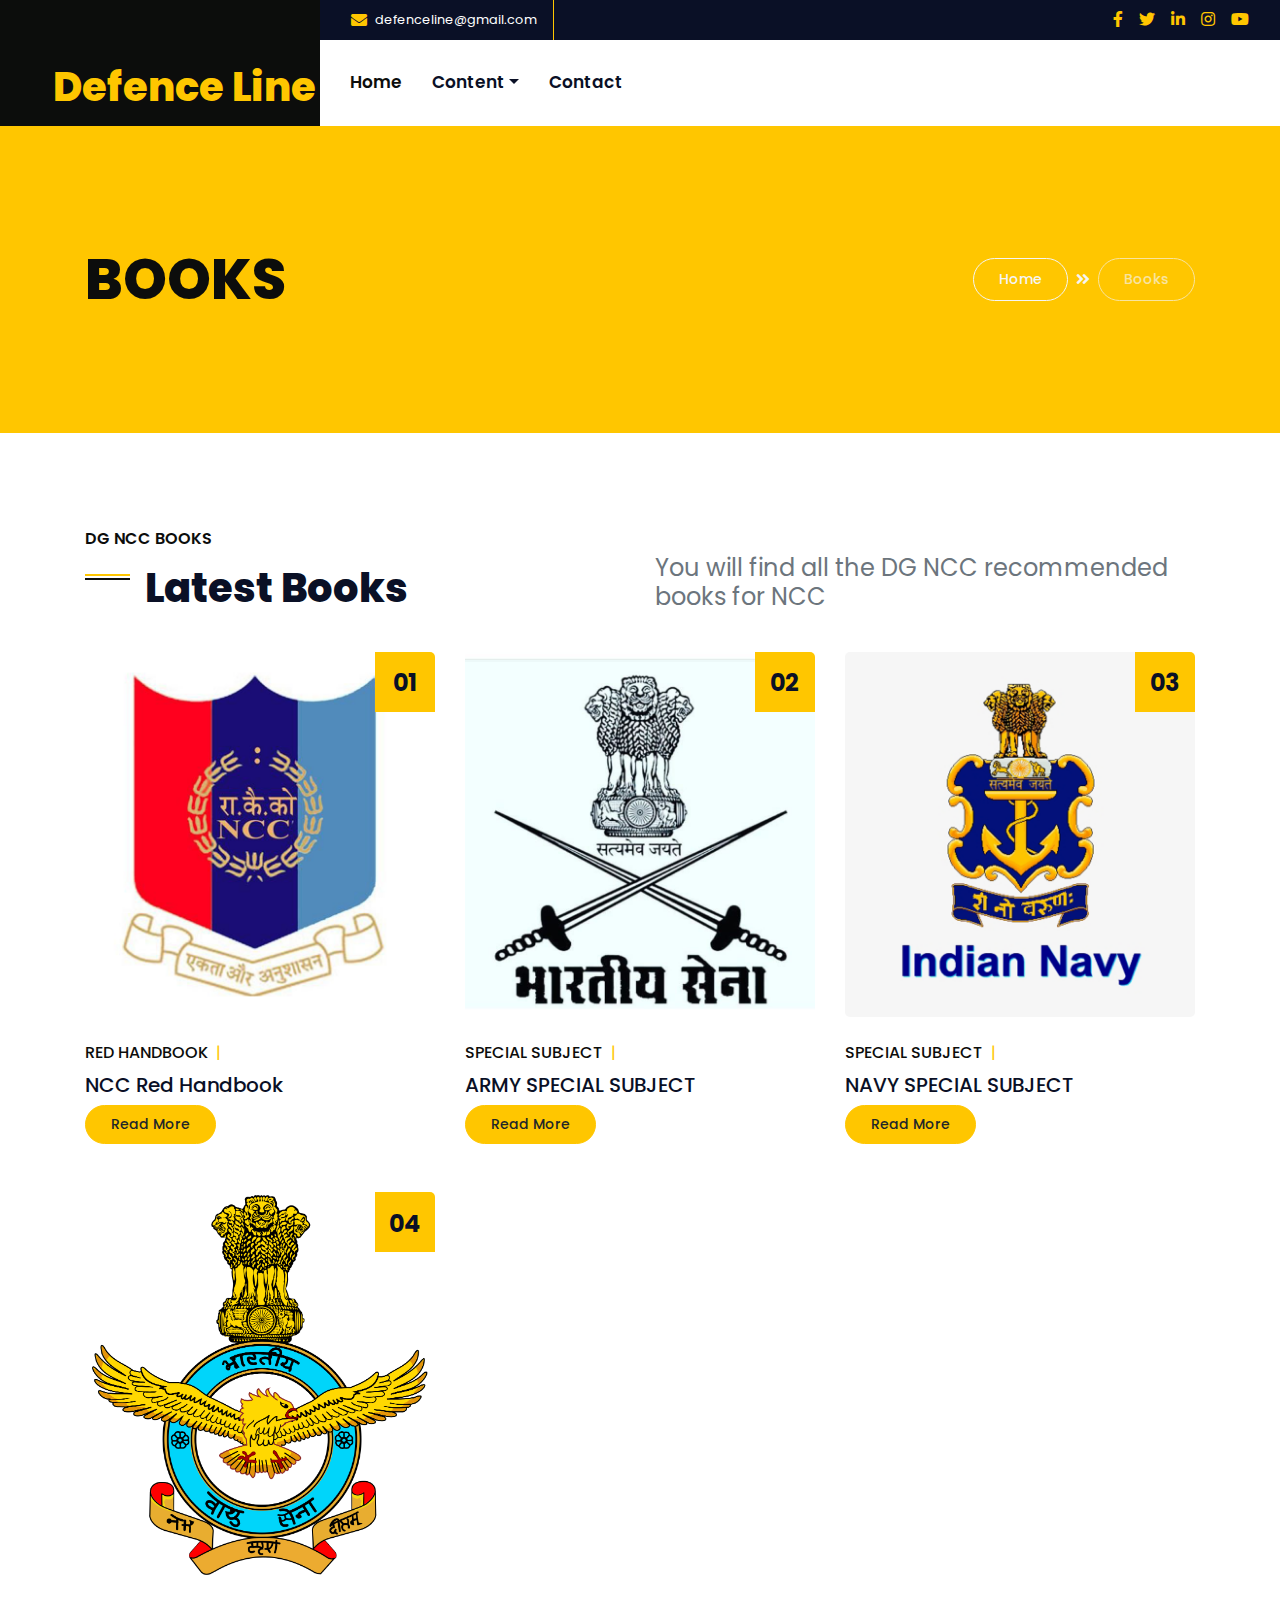
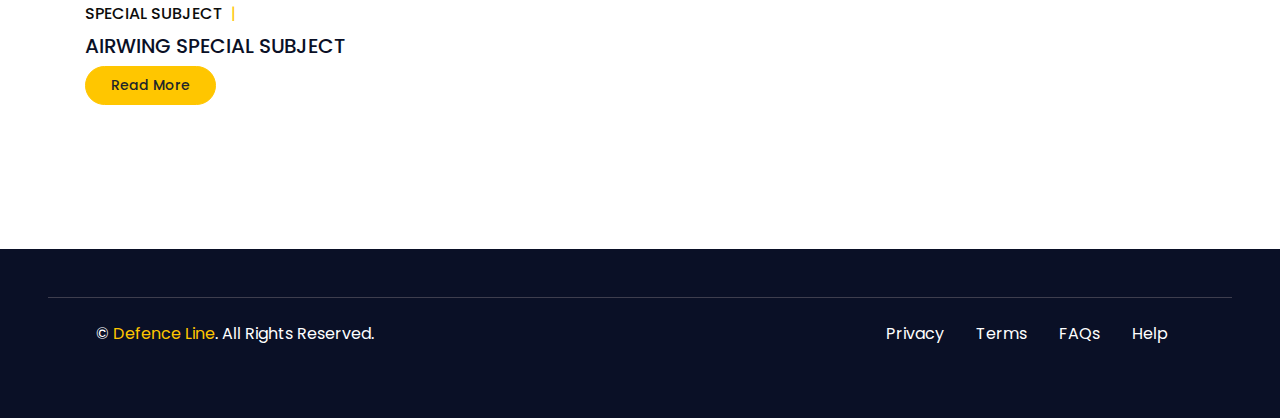
==== blog.html @ 973ace9d "images changed" ====
<!DOCTYPE html>
<html lang="en">

<head>
    <meta charset="utf-8">
    <title>Defence Line</title>
    <meta content="width=device-width, initial-scale=1.0" name="viewport">
    <meta content="Free HTML Templates" name="keywords">
    <meta content="Free HTML Templates" name="description">

    <!-- Favicon -->
    <link href="img/favicon.ico" rel="icon">

    <!-- Google Web Fonts -->
    <link rel="preconnect" href="https://fonts.gstatic.com">
    <link href="https://fonts.googleapis.com/css2?family=Poppins:wght@400;500;600;700;800&display=swap" rel="stylesheet">

    <!-- Font Awesome -->
    <link href="https://cdnjs.cloudflare.com/ajax/libs/font-awesome/5.10.0/css/all.min.css" rel="stylesheet">

    <!-- Libraries Stylesheet -->
    <link href="lib/owlcarousel/assets/owl.carousel.min.css" rel="stylesheet">
    <link href="lib/lightbox/css/lightbox.min.css" rel="stylesheet">

    <!-- Customized Bootstrap Stylesheet -->
    <link href="css/style.css" rel="stylesheet">
</head>

<body>
    <!-- Header Start -->
    <div class="container-fluid">
        <div class="row">
            <div class="col-lg-3 bg-secondary d-none d-lg-block">
                <a href="" class="navbar-brand w-100 h-100 m-4 p-0 d-flex align-items-center justify-content-center">
                    <h1 class="m-0 display-3.5 text-primary">Defence Line</h1>
                </a>
            </div>
            <div class="col-lg-9">
                <div class="row bg-dark d-none d-lg-flex">
                    <div class="col-lg-7 text-left text-white">
                        <div class="h-100 d-inline-flex align-items-center border-right border-primary py-2 px-3">
                            <i class="fa fa-envelope text-primary mr-2"></i>
                            <small>defenceline@gmail.com</small>
                        </div>
                        <!-- <div class="h-100 d-inline-flex align-items-center py-2 px-2">
                            <i class="fa fa-phone-alt text-primary mr-2"></i>
                            <small>+012 345 6789</small>
                        </div> -->
                    </div>
                    <div class="col-lg-5 text-right">
                        <div class="d-inline-flex align-items-center pr-2">
                            <a class="text-primary p-2" href="">
                                <i class="fab fa-facebook-f"></i>
                            </a>
                            <a class="text-primary p-2" href="">
                                <i class="fab fa-twitter"></i>
                            </a>
                            <a class="text-primary p-2" href="">
                                <i class="fab fa-linkedin-in"></i>
                            </a>
                            <a class="text-primary p-2" href="">
                                <i class="fab fa-instagram"></i>
                            </a>
                            <a class="text-primary p-2" href="">
                                <i class="fab fa-youtube"></i>
                            </a>
                        </div>
                    </div>
                </div>
                <nav class="navbar navbar-expand-lg bg-white navbar-light p-0">
                    <a href="" class="navbar-brand d-block d-lg-none">
                        <h1 class="m-0 display-4 text-primary">Defence Line</h1>
                    </a>
                    <button type="button" class="navbar-toggler" data-toggle="collapse" data-target="#navbarCollapse">
                        <span class="navbar-toggler-icon"></span>
                    </button>
                    <div class="collapse navbar-collapse justify-content-between" id="navbarCollapse">
                        <div class="navbar-nav mr-auto py-0">
                            <a href="index.html" class="nav-item nav-link active">Home</a>
                            <!-- <a href="about.html" class="nav-item nav-link">About</a> -->
                            <!-- <a href="service.html" class="nav-item nav-link">Services</a> -->
                            <!-- <a href="project.html" class="nav-item nav-link">Project</a> -->
                            <div class="nav-item dropdown">
                                <a href="#" class="nav-link dropdown-toggle" data-toggle="dropdown">Content</a>
                                <div class="dropdown-menu rounded-0 m-0">
                                    <a href="blog.html" class="dropdown-item">Books</a>
                                    <a href="single.html" class="dropdown-item">Other</a>
                                </div>
                            </div>
                            <a href="contact.html" class="nav-item nav-link">Contact</a>
                        </div>
                        <!-- <a href="" class="btn btn-primary mr-3 d-none d-lg-block">Get A Quote</a>
                    </div> -->
                </nav>
            </div>
        </div>
    </div>
    <!-- Header End -->


    <!-- Page Header Start -->
    <div class="container-fluid bg-primary py-5 mb-5">
        <div class="container py-5">
            <div class="row align-items-center py-4">
                <div class="col-md-6 text-center text-md-left">
                    <h1 class="display-4 mb-4 mb-md-0 text-secondary text-uppercase">Books</h1>
                </div>
                <div class="col-md-6 text-center text-md-right">
                    <div class="d-inline-flex align-items-center">
                        <a class="btn btn-sm btn-outline-light" href="">Home</a>
                        <i class="fas fa-angle-double-right text-light mx-2"></i>
                        <a class="btn btn-sm btn-outline-light disabled" href="">Books</a>
                    </div>
                </div>
            </div>
        </div>
    </div>
    <!-- Page Header End -->


    <!-- Blog Start -->
    <div class="container-fluid py-5">
        <div class="container">
            <div class="row align-items-end mb-4">
                <div class="col-lg-6">
                    <h6 class="text-secondary font-weight-semi-bold text-uppercase mb-3">DG NCC Books</h6>
                    <h1 class="section-title mb-3">Latest Books</h1>
                </div>
                <div class="col-lg-6">
                    <h4 class="font-weight-normal text-muted mb-3">You will find all the DG NCC recommended books for NCC </h4>
                </div>
            </div>
            <div class="row">
                <div class="col-lg-4 col-md-6 mb-5">
                    <div class="position-relative mb-4">
                        <img class="img-fluid rounded w-100" src="img/blog-1.png" alt="">
                        <div class="blog-date">
                            <h4 class="font-weight-bold mb-n1">01</h4>
                            <!-- <small class="text-white text-uppercase">Jan</small> -->
                        </div>
                    </div>
                    <div class="d-flex mb-2">
                        <a class="text-secondary text-uppercase font-weight-medium" href="">Red Handbook</a>
                        <span class="text-primary px-2">|</span>
                        <!-- <a class="text-secondary text-uppercase font-weight-medium" href="">Cleaning</a> -->
                    </div>
                    <h5 class="font-weight-medium mb-2">NCC Red Handbook</h5>
                    <!-- <p class="mb-4">Dolor justo sea kasd lorem clita justo no diam amet. Kasd magna dolor amet</p> -->
                    <a class="btn btn-sm btn-primary py-2" href="">Read More</a>
                </div>
                <div class="col-lg-4 col-md-6 mb-5">
                    <div class="position-relative mb-4">
                        <img class="img-fluid rounded w-100 " src="img/blog-2.jpg" alt="">
                        <div class="blog-date">
                            <h4 class="font-weight-bold mb-n1">02</h4>
                            <!-- <small class="text-white text-uppercase">Jan</small> -->
                        </div>
                    </div>
                    <div class="d-flex mb-2">
                        <a class="text-secondary text-uppercase font-weight-medium" href="">SPECIAL SUBJECT</a>
                        <span class="text-primary px-2">|</span>
                        <!-- <a class="text-secondary text-uppercase font-weight-medium" href="">Cleaning</a> -->
                    </div>
                    <h5 class="font-weight-medium mb-2">ARMY SPECIAL SUBJECT</h5>
                    <!-- <p class="mb-4">Dolor justo sea kasd lorem clita justo no diam amet. Kasd magna dolor amet</p> -->
                    <a class="btn btn-sm btn-primary py-2" href="">Read More</a>
                </div>
                <div class="col-lg-4 col-md-6 mb-5">
                    <div class="position-relative mb-4">
                        <img class="img-fluid rounded w-800" src="img/blog-3.png" alt="">
                        <div class="blog-date">
                            <h4 class="font-weight-bold mb-n1">03</h4>
                            <!-- <small class="text-white text-uppercase">Jan</small> -->
                        </div>
                    </div>
                    <div class="d-flex mb-2">
                        <a class="text-secondary text-uppercase font-weight-medium" href="">SPECIAL SUBJECT</a>
                        <span class="text-primary px-2">|</span>
                        <!-- <a class="text-secondary text-uppercase font-weight-medium" href="">Cleaning</a> -->
                    </div>
                    <h5 class="font-weight-medium mb-2">NAVY SPECIAL SUBJECT</h5>
                    <!-- <p class="mb-4">Dolor justo sea kasd lorem clita justo no diam amet. Kasd magna dolor amet</p> -->
                    <a class="btn btn-sm btn-primary py-2" href="">Read More</a>
                </div>
                <div class="col-lg-4 col-md-6 mb-5">
                    <div class="position-relative mb-4">
                        <img class="img-fluid rounded w-60" src="img/blog-4.png" alt="">
                        <div class="blog-date">
                            <h4 class="font-weight-bold mb-n1">04</h4>
                            <!-- <small class="text-white text-uppercase">Jan</small> -->
                        </div>
                    </div>
                    <div class="d-flex mb-2">
                        <a class="text-secondary text-uppercase font-weight-medium" href="">SPECIAL SUBJECT</a>
                        <span class="text-primary px-2">|</span>
                        <!-- <a class="text-secondary text-uppercase font-weight-medium" href="">Cleaning</a> -->
                    </div>
                    <h5 class="font-weight-medium mb-2">AIRWING SPECIAL SUBJECT</h5>
                    <!-- <p class="mb-4">Dolor justo sea kasd lorem clita justo no diam amet. Kasd magna dolor amet</p> -->
                    <a class="btn btn-sm btn-primary py-2" href="">Read More</a>
                </div>
                <!-- <div class="col-lg-4 col-md-6 mb-5">
                    <div class="position-relative mb-4">
                        <img class="img-fluid rounded w-100" src="img/blog-3.jpg" alt="">
                        <div class="blog-date">
                            <h4 class="font-weight-bold mb-n1">01</h4>
                            <small class="text-white text-uppercase">Jan</small>
                        </div>
                    </div>
                    <div class="d-flex mb-2">
                        <a class="text-secondary text-uppercase font-weight-medium" href="">Admin</a>
                        <span class="text-primary px-2">|</span>
                        <a class="text-secondary text-uppercase font-weight-medium" href="">Cleaning</a>
                    </div>
                    <h5 class="font-weight-medium mb-2">Rebum lorem eos ipsum diam</h5>
                    <p class="mb-4">Dolor justo sea kasd lorem clita justo no diam amet. Kasd magna dolor amet</p>
                    <a class="btn btn-sm btn-primary py-2" href="">Read More</a>
                </div>
                <div class="col-lg-4 col-md-6 mb-5">
                    <div class="position-relative mb-4">
                        <img class="img-fluid rounded w-100" src="img/blog-1.jpg" alt="">
                        <div class="blog-date">
                            <h4 class="font-weight-bold mb-n1">01</h4>
                            <small class="text-white text-uppercase">Jan</small>
                        </div>
                    </div>
                    <div class="d-flex mb-2">
                        <a class="text-secondary text-uppercase font-weight-medium" href="">Admin</a>
                        <span class="text-primary px-2">|</span>
                        <a class="text-secondary text-uppercase font-weight-medium" href="">Cleaning</a>
                    </div>
                    <h5 class="font-weight-medium mb-2">Rebum lorem eos ipsum diam</h5>
                    <p class="mb-4">Dolor justo sea kasd lorem clita justo no diam amet. Kasd magna dolor amet</p>
                    <a class="btn btn-sm btn-primary py-2" href="">Read More</a>
                </div> -->
                <!-- <div class="col-12">
                    <nav aria-label="Page navigation">
                      <ul class="pagination pagination-lg justify-content-center mb-0">
                        <li class="page-item disabled">
                          <a class="page-link" href="#" aria-label="Previous">
                            <span aria-hidden="true">&laquo;</span>
                            <span class="sr-only">Previous</span>
                          </a>
                        </li>
                        <li class="page-item active"><a class="page-link" href="#">1</a></li>
                        <li class="page-item"><a class="page-link" href="#">2</a></li>
                        <li class="page-item"><a class="page-link" href="#">3</a></li>
                        <li class="page-item">
                          <a class="page-link" href="#" aria-label="Next">
                            <span aria-hidden="true">&raquo;</span>
                            <span class="sr-only">Next</span>
                          </a>
                        </li>
                      </ul>
                    </nav>
                </div> -->
            </div>
        </div>
    </div>
    <!-- Blog End -->


    <!-- Footer Start -->
    <div class="container-fluid bg-dark text-white mt-5 py-5 px-sm-3 px-md-5">
        <!-- <div class="row pt-5">
            <div class="col-lg-3 col-md-6 mb-5">
                <a href="index.html" class="navbar-brand">
                    <h1 class="m-0 mt-n3 display-4 text-primary">Klean</h1>
                </a>
                <p>Volup amet magna clita tempor. Tempor sea eos vero ipsum. Lorem lorem sit sed elitr sed kasd et</p>
                <h5 class="font-weight-semi-bold text-white mb-2">Opening Hours:</h5>
                <p class="mb-1">Mon – Sat, 8AM – 5PM</p>
                <p class="mb-0">Sunday: Closed</p>
            </div>
            <div class="col-lg-3 col-md-6 mb-5">
                <h4 class="font-weight-semi-bold text-primary mb-4">Get In Touch</h4>
                <p><i class="fa fa-map-marker-alt text-primary mr-2"></i>123 Street, New York, USA</p>
                <p><i class="fa fa-phone-alt text-primary mr-2"></i>+012 345 67890</p>
                <p><i class="fa fa-envelope text-primary mr-2"></i>info@example.com</p>
                <div class="d-flex justify-content-start mt-4">
                    <a class="btn btn-light btn-social mr-2" href="#"><i class="fab fa-twitter"></i></a>
                    <a class="btn btn-light btn-social mr-2" href="#"><i class="fab fa-facebook-f"></i></a>
                    <a class="btn btn-light btn-social mr-2" href="#"><i class="fab fa-linkedin-in"></i></a>
                    <a class="btn btn-light btn-social" href="#"><i class="fab fa-instagram"></i></a>
                </div>
            </div>
            <div class="col-lg-3 col-md-6 mb-5">
                <h4 class="font-weight-semi-bold text-primary mb-4">Quick Links</h4>
                <div class="d-flex flex-column justify-content-start">
                    <a class="text-white mb-2" href="#"><i class="fa fa-angle-right mr-2"></i>Home</a>
                    <a class="text-white mb-2" href="#"><i class="fa fa-angle-right mr-2"></i>About Us</a>
                    <a class="text-white mb-2" href="#"><i class="fa fa-angle-right mr-2"></i>Our Services</a>
                    <a class="text-white mb-2" href="#"><i class="fa fa-angle-right mr-2"></i>Our Projects</a>
                    <a class="text-white" href="#"><i class="fa fa-angle-right mr-2"></i>Contact Us</a>
                </div>
            </div>
            <div class="col-lg-3 col-md-6 mb-5">
                <h4 class="font-weight-semi-bold text-primary mb-4">Newsletter</h4>
                <p>Rebum labore lorem dolores kasd est, et ipsum amet et at kasd, ipsum sea tempor magna tempor. Accu kasd sed ea duo ipsum.</p>
                <div class="w-100">
                    <div class="input-group">
                        <input type="text" class="form-control border-0" style="padding: 25px;" placeholder="Your Email">
                        <div class="input-group-append">
                            <button class="btn btn-primary px-4">Sign Up</button>
                        </div>
                    </div>
                </div>
            </div>
        </div>
    </div> -->
    <div class="container-fluid bg-dark text-white border-top py-4 px-sm-3 px-md-5" style="border-color: #3E3E4E !important;">
        <div class="row">
            <div class="col-lg-6 text-center text-md-left mb-3 mb-md-0">
                <p class="m-0 text-white">&copy; <a href="#">Defence Line</a>. All Rights Reserved. 
                </p>
            </div>
            <div class="col-lg-6 text-center text-md-right">
                <ul class="nav d-inline-flex">
                    <li class="nav-item">
                        <a class="nav-link text-white py-0" href="#">Privacy</a>
                    </li>
                    <li class="nav-item">
                        <a class="nav-link text-white py-0" href="#">Terms</a>
                    </li>
                    <li class="nav-item">
                        <a class="nav-link text-white py-0" href="#">FAQs</a>
                    </li>
                    <li class="nav-item">
                        <a class="nav-link text-white py-0" href="#">Help</a>
                    </li>
                </ul>
            </div>
        </div>
    </div>
    <!-- Footer End -->


    <!-- Back to Top -->
    <a href="#" class="btn btn-primary px-3 back-to-top"><i class="fa fa-angle-double-up"></i></a>


    <!-- JavaScript Libraries -->
    <script src="https://code.jquery.com/jquery-3.4.1.min.js"></script>
    <script src="https://stackpath.bootstrapcdn.com/bootstrap/4.4.1/js/bootstrap.bundle.min.js"></script>
    <script src="lib/easing/easing.min.js"></script>
    <script src="lib/waypoints/waypoints.min.js"></script>
    <script src="lib/counterup/counterup.min.js"></script>
    <script src="lib/owlcarousel/owl.carousel.min.js"></script>
    <script src="lib/isotope/isotope.pkgd.min.js"></script>
    <script src="lib/lightbox/js/lightbox.min.js"></script>

    <!-- Contact Javascript File -->
    <script src="mail/jqBootstrapValidation.min.js"></script>
    <script src="mail/contact.js"></script>

    <!-- Template Javascript -->
    <script src="js/main.js"></script>
</body>

</html>
---- css/style.css ----
/******* Bootstrap Theming ********/
/*!
 * Bootstrap v4.5.3 (https://getbootstrap.com/)
 * Copyright 2011-2020 The Bootstrap Authors
 * Copyright 2011-2020 Twitter, Inc.
 * Licensed under MIT (https://github.com/twbs/bootstrap/blob/main/LICENSE)
 */
:root {
  --blue: #007bff;
  --indigo: #6610f2;
  --purple: #6f42c1;
  --pink: #e83e8c;
  --red: #dc3545;
  --orange: #fd7e14;
  --yellow: #ffc107;
  --green: #0c0d0c;
  --teal: #20c997;
  --cyan: #17a2b8;
  --white: #fff;
  --gray: #6c757d;
  --gray-dark: #343a40;
  --primary: #FFC600;
  --secondary: #0c0d0c;
  --success: #0c0d0c;
  --info: #17a2b8;
  --warning: #ffc107;
  --danger: #dc3545;
  --light: #F5F5F5;
  --dark: #0a1026;
  --breakpoint-xs: 0;
  --breakpoint-sm: 576px;
  --breakpoint-md: 768px;
  --breakpoint-lg: 992px;
  --breakpoint-xl: 1200px;
  --font-family-sans-serif: "Poppins", sans-serif;
  --font-family-monospace: SFMono-Regular, Menlo, Monaco, Consolas, "Liberation Mono", "Courier New", monospace;
}

*,
*::before,
*::after {
  box-sizing: border-box;
}

html {
  font-family: sans-serif;
  line-height: 1.15;
  -webkit-text-size-adjust: 100%;
  -webkit-tap-highlight-color: rgba(0, 0, 0, 0);
}

article, aside, figcaption, figure, footer, header, hgroup, main, nav, section {
  display: block;
}

body {
  margin: 0;
  font-family: "Poppins", sans-serif;
  font-size: 1rem;
  font-weight: 400;
  line-height: 1.5;
  color: #777777;
  text-align: left;
  background-color: #fff;
}

[tabindex="-1"]:focus:not(:focus-visible) {
  outline: 0 !important;
}

hr {
  box-sizing: content-box;
  height: 0;
  overflow: visible;
}

h1, h2, h3, h4, h5, h6 {
  margin-top: 0;
  margin-bottom: 0.5rem;
}

p {
  margin-top: 0;
  margin-bottom: 1rem;
}

abbr[title],
abbr[data-original-title] {
  text-decoration: underline;
  text-decoration: underline dotted;
  cursor: help;
  border-bottom: 0;
  text-decoration-skip-ink: none;
}

address {
  margin-bottom: 1rem;
  font-style: normal;
  line-height: inherit;
}

ol,
ul,
dl {
  margin-top: 0;
  margin-bottom: 1rem;
}

ol ol,
ul ul,
ol ul,
ul ol {
  margin-bottom: 0;
}

dt {
  font-weight: 700;
}

dd {
  margin-bottom: .5rem;
  margin-left: 0;
}

blockquote {
  margin: 0 0 1rem;
}

b,
strong {
  font-weight: bolder;
}

small {
  font-size: 80%;
}

sub,
sup {
  position: relative;
  font-size: 75%;
  line-height: 0;
  vertical-align: baseline;
}

sub {
  bottom: -.25em;
}

sup {
  top: -.5em;
}

a {
  color: #FFC600;
  text-decoration: none;
  background-color: transparent;
}

a:hover {
  color: #b38b00;
  text-decoration: underline;
}

a:not([href]):not([class]) {
  color: inherit;
  text-decoration: none;
}

a:not([href]):not([class]):hover {
  color: inherit;
  text-decoration: none;
}

pre,
code,
kbd,
samp {
  font-family: SFMono-Regular, Menlo, Monaco, Consolas, "Liberation Mono", "Courier New", monospace;
  font-size: 1em;
}

pre {
  margin-top: 0;
  margin-bottom: 1rem;
  overflow: auto;
  -ms-overflow-style: scrollbar;
}

figure {
  margin: 0 0 1rem;
}

img {
  vertical-align: middle;
  border-style: none;
}

svg {
  overflow: hidden;
  vertical-align: middle;
}

table {
  border-collapse: collapse;
}

caption {
  padding-top: 0.75rem;
  padding-bottom: 0.75rem;
  color: #6c757d;
  text-align: left;
  caption-side: bottom;
}

th {
  text-align: inherit;
  text-align: -webkit-match-parent;
}

label {
  display: inline-block;
  margin-bottom: 0.5rem;
}

button {
  border-radius: 0;
}

button:focus {
  outline: 1px dotted;
  outline: 5px auto -webkit-focus-ring-color;
}

input,
button,
select,
optgroup,
textarea {
  margin: 0;
  font-family: inherit;
  font-size: inherit;
  line-height: inherit;
}

button,
input {
  overflow: visible;
}

button,
select {
  text-transform: none;
}

[role="button"] {
  cursor: pointer;
}

select {
  word-wrap: normal;
}

button,
[type="button"],
[type="reset"],
[type="submit"] {
  -webkit-appearance: button;
}

button:not(:disabled),
[type="button"]:not(:disabled),
[type="reset"]:not(:disabled),
[type="submit"]:not(:disabled) {
  cursor: pointer;
}

button::-moz-focus-inner,
[type="button"]::-moz-focus-inner,
[type="reset"]::-moz-focus-inner,
[type="submit"]::-moz-focus-inner {
  padding: 0;
  border-style: none;
}

input[type="radio"],
input[type="checkbox"] {
  box-sizing: border-box;
  padding: 0;
}

textarea {
  overflow: auto;
  resize: vertical;
}

fieldset {
  min-width: 0;
  padding: 0;
  margin: 0;
  border: 0;
}

legend {
  display: block;
  width: 100%;
  max-width: 100%;
  padding: 0;
  margin-bottom: .5rem;
  font-size: 1.5rem;
  line-height: inherit;
  color: inherit;
  white-space: normal;
}

@media (max-width: 1200px) {
  legend {
    font-size: calc(1.275rem + 0.3vw) ;
  }
}

progress {
  vertical-align: baseline;
}

[type="number"]::-webkit-inner-spin-button,
[type="number"]::-webkit-outer-spin-button {
  height: auto;
}

[type="search"] {
  outline-offset: -2px;
  -webkit-appearance: none;
}

[type="search"]::-webkit-search-decoration {
  -webkit-appearance: none;
}

::-webkit-file-upload-button {
  font: inherit;
  -webkit-appearance: button;
}

output {
  display: inline-block;
}

summary {
  display: list-item;
  cursor: pointer;
}

template {
  display: none;
}

[hidden] {
  display: none !important;
}

h1, h2, h3, h4, h5, h6,
.h1, .h2, .h3, .h4, .h5, .h6 {
  margin-bottom: 0.5rem;
  font-weight: 500;
  line-height: 1.2;
  color: #0a1026;
}

h1, .h1 {
  font-size: 2.5rem;
}

@media (max-width: 1200px) {
  h1, .h1 {
    font-size: calc(1.375rem + 1.5vw) ;
  }
}

h2, .h2 {
  font-size: 2rem;
}

@media (max-width: 1200px) {
  h2, .h2 {
    font-size: calc(1.325rem + 0.9vw) ;
  }
}

h3, .h3 {
  font-size: 1.75rem;
}

@media (max-width: 1200px) {
  h3, .h3 {
    font-size: calc(1.3rem + 0.6vw) ;
  }
}

h4, .h4 {
  font-size: 1.5rem;
}

@media (max-width: 1200px) {
  h4, .h4 {
    font-size: calc(1.275rem + 0.3vw) ;
  }
}

h5, .h5 {
  font-size: 1.25rem;
}

h6, .h6 {
  font-size: 1rem;
}

.lead {
  font-size: 1.25rem;
  font-weight: 300;
}

.display-1 {
  font-size: 6rem;
  font-weight: 300;
  line-height: 1.2;
}

@media (max-width: 1200px) {
  .display-1 {
    font-size: calc(1.725rem + 5.7vw) ;
  }
}

.display-2 {
  font-size: 5.5rem;
  font-weight: 300;
  line-height: 1.2;
}

@media (max-width: 1200px) {
  .display-2 {
    font-size: calc(1.675rem + 5.1vw) ;
  }
}

.display-3 {
  font-size: 4.5rem;
  font-weight: 300;
  line-height: 1.2;
}

@media (max-width: 1200px) {
  .display-3 {
    font-size: calc(1.575rem + 3.9vw) ;
  }
}

.display-4 {
  font-size: 3.5rem;
  font-weight: 300;
  line-height: 1.2;
}

@media (max-width: 1200px) {
  .display-4 {
    font-size: calc(1.475rem + 2.7vw) ;
  }
}

hr {
  margin-top: 1rem;
  margin-bottom: 1rem;
  border: 0;
  border-top: 1px solid rgba(0, 0, 0, 0.1);
}

small,
.small {
  font-size: 80%;
  font-weight: 400;
}

mark,
.mark {
  padding: 0.2em;
  background-color: #fcf8e3;
}

.list-unstyled {
  padding-left: 0;
  list-style: none;
}

.list-inline {
  padding-left: 0;
  list-style: none;
}

.list-inline-item {
  display: inline-block;
}

.list-inline-item:not(:last-child) {
  margin-right: 0.5rem;
}

.initialism {
  font-size: 90%;
  text-transform: uppercase;
}

.blockquote {
  margin-bottom: 1rem;
  font-size: 1.25rem;
}

.blockquote-footer {
  display: block;
  font-size: 80%;
  color: #6c757d;
}

.blockquote-footer::before {
  content: "\2014\00A0";
}

.img-fluid {
  max-width: 100%;
  height: auto;
}

.img-thumbnail {
  padding: 0.25rem;
  background-color: #fff;
  border: 1px solid #dee2e6;
  border-radius: 5px;
  max-width: 100%;
  height: auto;
}

.figure {
  display: inline-block;
}

.figure-img {
  margin-bottom: 0.5rem;
  line-height: 1;
}

.figure-caption {
  font-size: 90%;
  color: #6c757d;
}

code {
  font-size: 87.5%;
  color: #e83e8c;
  word-wrap: break-word;
}

a > code {
  color: inherit;
}

kbd {
  padding: 0.2rem 0.4rem;
  font-size: 87.5%;
  color: #fff;
  background-color: #212529;
  border-radius: 0.2rem;
}

kbd kbd {
  padding: 0;
  font-size: 100%;
  font-weight: 700;
}

pre {
  display: block;
  font-size: 87.5%;
  color: #212529;
}

pre code {
  font-size: inherit;
  color: inherit;
  word-break: normal;
}

.pre-scrollable {
  max-height: 340px;
  overflow-y: scroll;
}

.container,
.container-fluid,
.container-sm,
.container-md,
.container-lg,
.container-xl {
  width: 100%;
  padding-right: 15px;
  padding-left: 15px;
  margin-right: auto;
  margin-left: auto;
}

@media (min-width: 576px) {
  .container, .container-sm {
    max-width: 540px;
  }
}

@media (min-width: 768px) {
  .container, .container-sm, .container-md {
    max-width: 720px;
  }
}

@media (min-width: 992px) {
  .container, .container-sm, .container-md, .container-lg {
    max-width: 960px;
  }
}

@media (min-width: 1200px) {
  .container, .container-sm, .container-md, .container-lg, .container-xl {
    max-width: 1140px;
  }
}

.row {
  display: flex;
  flex-wrap: wrap;
  margin-right: -15px;
  margin-left: -15px;
}

.no-gutters {
  margin-right: 0;
  margin-left: 0;
}

.no-gutters > .col,
.no-gutters > [class*="col-"] {
  padding-right: 0;
  padding-left: 0;
}

.col-1, .col-2, .col-3, .col-4, .col-5, .col-6, .col-7, .col-8, .col-9, .col-10, .col-11, .col-12, .col,
.col-auto, .col-sm-1, .col-sm-2, .col-sm-3, .col-sm-4, .col-sm-5, .col-sm-6, .col-sm-7, .col-sm-8, .col-sm-9, .col-sm-10, .col-sm-11, .col-sm-12, .col-sm,
.col-sm-auto, .col-md-1, .col-md-2, .col-md-3, .col-md-4, .col-md-5, .col-md-6, .col-md-7, .col-md-8, .col-md-9, .col-md-10, .col-md-11, .col-md-12, .col-md,
.col-md-auto, .col-lg-1, .col-lg-2, .col-lg-3, .col-lg-4, .col-lg-5, .col-lg-6, .col-lg-7, .col-lg-8, .col-lg-9, .col-lg-10, .col-lg-11, .col-lg-12, .col-lg,
.col-lg-auto, .col-xl-1, .col-xl-2, .col-xl-3, .col-xl-4, .col-xl-5, .col-xl-6, .col-xl-7, .col-xl-8, .col-xl-9, .col-xl-10, .col-xl-11, .col-xl-12, .col-xl,
.col-xl-auto {
  position: relative;
  width: 100%;
  padding-right: 15px;
  padding-left: 15px;
}

.col {
  flex-basis: 0;
  flex-grow: 1;
  max-width: 100%;
}

.row-cols-1 > * {
  flex: 0 0 100%;
  max-width: 100%;
}

.row-cols-2 > * {
  flex: 0 0 50%;
  max-width: 50%;
}

.row-cols-3 > * {
  flex: 0 0 33.33333%;
  max-width: 33.33333%;
}

.row-cols-4 > * {
  flex: 0 0 25%;
  max-width: 25%;
}

.row-cols-5 > * {
  flex: 0 0 20%;
  max-width: 20%;
}

.row-cols-6 > * {
  flex: 0 0 16.66667%;
  max-width: 16.66667%;
}

.col-auto {
  flex: 0 0 auto;
  width: auto;
  max-width: 100%;
}

.col-1 {
  flex: 0 0 8.33333%;
  max-width: 8.33333%;
}

.col-2 {
  flex: 0 0 16.66667%;
  max-width: 16.66667%;
}

.col-3 {
  flex: 0 0 25%;
  max-width: 25%;
}

.col-4 {
  flex: 0 0 33.33333%;
  max-width: 33.33333%;
}

.col-5 {
  flex: 0 0 41.66667%;
  max-width: 41.66667%;
}

.col-6 {
  flex: 0 0 50%;
  max-width: 50%;
}

.col-7 {
  flex: 0 0 58.33333%;
  max-width: 58.33333%;
}

.col-8 {
  flex: 0 0 66.66667%;
  max-width: 66.66667%;
}

.col-9 {
  flex: 0 0 75%;
  max-width: 75%;
}

.col-10 {
  flex: 0 0 83.33333%;
  max-width: 83.33333%;
}

.col-11 {
  flex: 0 0 91.66667%;
  max-width: 91.66667%;
}

.col-12 {
  flex: 0 0 100%;
  max-width: 100%;
}

.order-first {
  order: -1;
}

.order-last {
  order: 13;
}

.order-0 {
  order: 0;
}

.order-1 {
  order: 1;
}

.order-2 {
  order: 2;
}

.order-3 {
  order: 3;
}

.order-4 {
  order: 4;
}

.order-5 {
  order: 5;
}

.order-6 {
  order: 6;
}

.order-7 {
  order: 7;
}

.order-8 {
  order: 8;
}

.order-9 {
  order: 9;
}

.order-10 {
  order: 10;
}

.order-11 {
  order: 11;
}

.order-12 {
  order: 12;
}

.offset-1 {
  margin-left: 8.33333%;
}

.offset-2 {
  margin-left: 16.66667%;
}

.offset-3 {
  margin-left: 25%;
}

.offset-4 {
  margin-left: 33.33333%;
}

.offset-5 {
  margin-left: 41.66667%;
}

.offset-6 {
  margin-left: 50%;
}

.offset-7 {
  margin-left: 58.33333%;
}

.offset-8 {
  margin-left: 66.66667%;
}

.offset-9 {
  margin-left: 75%;
}

.offset-10 {
  margin-left: 83.33333%;
}

.offset-11 {
  margin-left: 91.66667%;
}

@media (min-width: 576px) {
  .col-sm {
    flex-basis: 0;
    flex-grow: 1;
    max-width: 100%;
  }
  .row-cols-sm-1 > * {
    flex: 0 0 100%;
    max-width: 100%;
  }
  .row-cols-sm-2 > * {
    flex: 0 0 50%;
    max-width: 50%;
  }
  .row-cols-sm-3 > * {
    flex: 0 0 33.33333%;
    max-width: 33.33333%;
  }
  .row-cols-sm-4 > * {
    flex: 0 0 25%;
    max-width: 25%;
  }
  .row-cols-sm-5 > * {
    flex: 0 0 20%;
    max-width: 20%;
  }
  .row-cols-sm-6 > * {
    flex: 0 0 16.66667%;
    max-width: 16.66667%;
  }
  .col-sm-auto {
    flex: 0 0 auto;
    width: auto;
    max-width: 100%;
  }
  .col-sm-1 {
    flex: 0 0 8.33333%;
    max-width: 8.33333%;
  }
  .col-sm-2 {
    flex: 0 0 16.66667%;
    max-width: 16.66667%;
  }
  .col-sm-3 {
    flex: 0 0 25%;
    max-width: 25%;
  }
  .col-sm-4 {
    flex: 0 0 33.33333%;
    max-width: 33.33333%;
  }
  .col-sm-5 {
    flex: 0 0 41.66667%;
    max-width: 41.66667%;
  }
  .col-sm-6 {
    flex: 0 0 50%;
    max-width: 50%;
  }
  .col-sm-7 {
    flex: 0 0 58.33333%;
    max-width: 58.33333%;
  }
  .col-sm-8 {
    flex: 0 0 66.66667%;
    max-width: 66.66667%;
  }
  .col-sm-9 {
    flex: 0 0 75%;
    max-width: 75%;
  }
  .col-sm-10 {
    flex: 0 0 83.33333%;
    max-width: 83.33333%;
  }
  .col-sm-11 {
    flex: 0 0 91.66667%;
    max-width: 91.66667%;
  }
  .col-sm-12 {
    flex: 0 0 100%;
    max-width: 100%;
  }
  .order-sm-first {
    order: -1;
  }
  .order-sm-last {
    order: 13;
  }
  .order-sm-0 {
    order: 0;
  }
  .order-sm-1 {
    order: 1;
  }
  .order-sm-2 {
    order: 2;
  }
  .order-sm-3 {
    order: 3;
  }
  .order-sm-4 {
    order: 4;
  }
  .order-sm-5 {
    order: 5;
  }
  .order-sm-6 {
    order: 6;
  }
  .order-sm-7 {
    order: 7;
  }
  .order-sm-8 {
    order: 8;
  }
  .order-sm-9 {
    order: 9;
  }
  .order-sm-10 {
    order: 10;
  }
  .order-sm-11 {
    order: 11;
  }
  .order-sm-12 {
    order: 12;
  }
  .offset-sm-0 {
    margin-left: 0;
  }
  .offset-sm-1 {
    margin-left: 8.33333%;
  }
  .offset-sm-2 {
    margin-left: 16.66667%;
  }
  .offset-sm-3 {
    margin-left: 25%;
  }
  .offset-sm-4 {
    margin-left: 33.33333%;
  }
  .offset-sm-5 {
    margin-left: 41.66667%;
  }
  .offset-sm-6 {
    margin-left: 50%;
  }
  .offset-sm-7 {
    margin-left: 58.33333%;
  }
  .offset-sm-8 {
    margin-left: 66.66667%;
  }
  .offset-sm-9 {
    margin-left: 75%;
  }
  .offset-sm-10 {
    margin-left: 83.33333%;
  }
  .offset-sm-11 {
    margin-left: 91.66667%;
  }
}

@media (min-width: 768px) {
  .col-md {
    flex-basis: 0;
    flex-grow: 1;
    max-width: 100%;
  }
  .row-cols-md-1 > * {
    flex: 0 0 100%;
    max-width: 100%;
  }
  .row-cols-md-2 > * {
    flex: 0 0 50%;
    max-width: 50%;
  }
  .row-cols-md-3 > * {
    flex: 0 0 33.33333%;
    max-width: 33.33333%;
  }
  .row-cols-md-4 > * {
    flex: 0 0 25%;
    max-width: 25%;
  }
  .row-cols-md-5 > * {
    flex: 0 0 20%;
    max-width: 20%;
  }
  .row-cols-md-6 > * {
    flex: 0 0 16.66667%;
    max-width: 16.66667%;
  }
  .col-md-auto {
    flex: 0 0 auto;
    width: auto;
    max-width: 100%;
  }
  .col-md-1 {
    flex: 0 0 8.33333%;
    max-width: 8.33333%;
  }
  .col-md-2 {
    flex: 0 0 16.66667%;
    max-width: 16.66667%;
  }
  .col-md-3 {
    flex: 0 0 25%;
    max-width: 25%;
  }
  .col-md-4 {
    flex: 0 0 33.33333%;
    max-width: 33.33333%;
  }
  .col-md-5 {
    flex: 0 0 41.66667%;
    max-width: 41.66667%;
  }
  .col-md-6 {
    flex: 0 0 50%;
    max-width: 50%;
  }
  .col-md-7 {
    flex: 0 0 58.33333%;
    max-width: 58.33333%;
  }
  .col-md-8 {
    flex: 0 0 66.66667%;
    max-width: 66.66667%;
  }
  .col-md-9 {
    flex: 0 0 75%;
    max-width: 75%;
  }
  .col-md-10 {
    flex: 0 0 83.33333%;
    max-width: 83.33333%;
  }
  .col-md-11 {
    flex: 0 0 91.66667%;
    max-width: 91.66667%;
  }
  .col-md-12 {
    flex: 0 0 100%;
    max-width: 100%;
  }
  .order-md-first {
    order: -1;
  }
  .order-md-last {
    order: 13;
  }
  .order-md-0 {
    order: 0;
  }
  .order-md-1 {
    order: 1;
  }
  .order-md-2 {
    order: 2;
  }
  .order-md-3 {
    order: 3;
  }
  .order-md-4 {
    order: 4;
  }
  .order-md-5 {
    order: 5;
  }
  .order-md-6 {
    order: 6;
  }
  .order-md-7 {
    order: 7;
  }
  .order-md-8 {
    order: 8;
  }
  .order-md-9 {
    order: 9;
  }
  .order-md-10 {
    order: 10;
  }
  .order-md-11 {
    order: 11;
  }
  .order-md-12 {
    order: 12;
  }
  .offset-md-0 {
    margin-left: 0;
  }
  .offset-md-1 {
    margin-left: 8.33333%;
  }
  .offset-md-2 {
    margin-left: 16.66667%;
  }
  .offset-md-3 {
    margin-left: 25%;
  }
  .offset-md-4 {
    margin-left: 33.33333%;
  }
  .offset-md-5 {
    margin-left: 41.66667%;
  }
  .offset-md-6 {
    margin-left: 50%;
  }
  .offset-md-7 {
    margin-left: 58.33333%;
  }
  .offset-md-8 {
    margin-left: 66.66667%;
  }
  .offset-md-9 {
    margin-left: 75%;
  }
  .offset-md-10 {
    margin-left: 83.33333%;
  }
  .offset-md-11 {
    margin-left: 91.66667%;
  }
}

@media (min-width: 992px) {
  .col-lg {
    flex-basis: 0;
    flex-grow: 1;
    max-width: 100%;
  }
  .row-cols-lg-1 > * {
    flex: 0 0 100%;
    max-width: 100%;
  }
  .row-cols-lg-2 > * {
    flex: 0 0 50%;
    max-width: 50%;
  }
  .row-cols-lg-3 > * {
    flex: 0 0 33.33333%;
    max-width: 33.33333%;
  }
  .row-cols-lg-4 > * {
    flex: 0 0 25%;
    max-width: 25%;
  }
  .row-cols-lg-5 > * {
    flex: 0 0 20%;
    max-width: 20%;
  }
  .row-cols-lg-6 > * {
    flex: 0 0 16.66667%;
    max-width: 16.66667%;
  }
  .col-lg-auto {
    flex: 0 0 auto;
    width: auto;
    max-width: 100%;
  }
  .col-lg-1 {
    flex: 0 0 8.33333%;
    max-width: 8.33333%;
  }
  .col-lg-2 {
    flex: 0 0 16.66667%;
    max-width: 16.66667%;
  }
  .col-lg-3 {
    flex: 0 0 25%;
    max-width: 25%;
  }
  .col-lg-4 {
    flex: 0 0 33.33333%;
    max-width: 33.33333%;
  }
  .col-lg-5 {
    flex: 0 0 41.66667%;
    max-width: 41.66667%;
  }
  .col-lg-6 {
    flex: 0 0 50%;
    max-width: 50%;
  }
  .col-lg-7 {
    flex: 0 0 58.33333%;
    max-width: 58.33333%;
  }
  .col-lg-8 {
    flex: 0 0 66.66667%;
    max-width: 66.66667%;
  }
  .col-lg-9 {
    flex: 0 0 75%;
    max-width: 75%;
  }
  .col-lg-10 {
    flex: 0 0 83.33333%;
    max-width: 83.33333%;
  }
  .col-lg-11 {
    flex: 0 0 91.66667%;
    max-width: 91.66667%;
  }
  .col-lg-12 {
    flex: 0 0 100%;
    max-width: 100%;
  }
  .order-lg-first {
    order: -1;
  }
  .order-lg-last {
    order: 13;
  }
  .order-lg-0 {
    order: 0;
  }
  .order-lg-1 {
    order: 1;
  }
  .order-lg-2 {
    order: 2;
  }
  .order-lg-3 {
    order: 3;
  }
  .order-lg-4 {
    order: 4;
  }
  .order-lg-5 {
    order: 5;
  }
  .order-lg-6 {
    order: 6;
  }
  .order-lg-7 {
    order: 7;
  }
  .order-lg-8 {
    order: 8;
  }
  .order-lg-9 {
    order: 9;
  }
  .order-lg-10 {
    order: 10;
  }
  .order-lg-11 {
    order: 11;
  }
  .order-lg-12 {
    order: 12;
  }
  .offset-lg-0 {
    margin-left: 0;
  }
  .offset-lg-1 {
    margin-left: 8.33333%;
  }
  .offset-lg-2 {
    margin-left: 16.66667%;
  }
  .offset-lg-3 {
    margin-left: 25%;
  }
  .offset-lg-4 {
    margin-left: 33.33333%;
  }
  .offset-lg-5 {
    margin-left: 41.66667%;
  }
  .offset-lg-6 {
    margin-left: 50%;
  }
  .offset-lg-7 {
    margin-left: 58.33333%;
  }
  .offset-lg-8 {
    margin-left: 66.66667%;
  }
  .offset-lg-9 {
    margin-left: 75%;
  }
  .offset-lg-10 {
    margin-left: 83.33333%;
  }
  .offset-lg-11 {
    margin-left: 91.66667%;
  }
}

@media (min-width: 1200px) {
  .col-xl {
    flex-basis: 0;
    flex-grow: 1;
    max-width: 100%;
  }
  .row-cols-xl-1 > * {
    flex: 0 0 100%;
    max-width: 100%;
  }
  .row-cols-xl-2 > * {
    flex: 0 0 50%;
    max-width: 50%;
  }
  .row-cols-xl-3 > * {
    flex: 0 0 33.33333%;
    max-width: 33.33333%;
  }
  .row-cols-xl-4 > * {
    flex: 0 0 25%;
    max-width: 25%;
  }
  .row-cols-xl-5 > * {
    flex: 0 0 20%;
    max-width: 20%;
  }
  .row-cols-xl-6 > * {
    flex: 0 0 16.66667%;
    max-width: 16.66667%;
  }
  .col-xl-auto {
    flex: 0 0 auto;
    width: auto;
    max-width: 100%;
  }
  .col-xl-1 {
    flex: 0 0 8.33333%;
    max-width: 8.33333%;
  }
  .col-xl-2 {
    flex: 0 0 16.66667%;
    max-width: 16.66667%;
  }
  .col-xl-3 {
    flex: 0 0 25%;
    max-width: 25%;
  }
  .col-xl-4 {
    flex: 0 0 33.33333%;
    max-width: 33.33333%;
  }
  .col-xl-5 {
    flex: 0 0 41.66667%;
    max-width: 41.66667%;
  }
  .col-xl-6 {
    flex: 0 0 50%;
    max-width: 50%;
  }
  .col-xl-7 {
    flex: 0 0 58.33333%;
    max-width: 58.33333%;
  }
  .col-xl-8 {
    flex: 0 0 66.66667%;
    max-width: 66.66667%;
  }
  .col-xl-9 {
    flex: 0 0 75%;
    max-width: 75%;
  }
  .col-xl-10 {
    flex: 0 0 83.33333%;
    max-width: 83.33333%;
  }
  .col-xl-11 {
    flex: 0 0 91.66667%;
    max-width: 91.66667%;
  }
  .col-xl-12 {
    flex: 0 0 100%;
    max-width: 100%;
  }
  .order-xl-first {
    order: -1;
  }
  .order-xl-last {
    order: 13;
  }
  .order-xl-0 {
    order: 0;
  }
  .order-xl-1 {
    order: 1;
  }
  .order-xl-2 {
    order: 2;
  }
  .order-xl-3 {
    order: 3;
  }
  .order-xl-4 {
    order: 4;
  }
  .order-xl-5 {
    order: 5;
  }
  .order-xl-6 {
    order: 6;
  }
  .order-xl-7 {
    order: 7;
  }
  .order-xl-8 {
    order: 8;
  }
  .order-xl-9 {
    order: 9;
  }
  .order-xl-10 {
    order: 10;
  }
  .order-xl-11 {
    order: 11;
  }
  .order-xl-12 {
    order: 12;
  }
  .offset-xl-0 {
    margin-left: 0;
  }
  .offset-xl-1 {
    margin-left: 8.33333%;
  }
  .offset-xl-2 {
    margin-left: 16.66667%;
  }
  .offset-xl-3 {
    margin-left: 25%;
  }
  .offset-xl-4 {
    margin-left: 33.33333%;
  }
  .offset-xl-5 {
    margin-left: 41.66667%;
  }
  .offset-xl-6 {
    margin-left: 50%;
  }
  .offset-xl-7 {
    margin-left: 58.33333%;
  }
  .offset-xl-8 {
    margin-left: 66.66667%;
  }
  .offset-xl-9 {
    margin-left: 75%;
  }
  .offset-xl-10 {
    margin-left: 83.33333%;
  }
  .offset-xl-11 {
    margin-left: 91.66667%;
  }
}

.table {
  width: 100%;
  margin-bottom: 1rem;
  color: #777777;
}

.table th,
.table td {
  padding: 0.75rem;
  vertical-align: top;
  border-top: 1px solid #dee2e6;
}

.table thead th {
  vertical-align: bottom;
  border-bottom: 2px solid #dee2e6;
}

.table tbody + tbody {
  border-top: 2px solid #dee2e6;
}

.table-sm th,
.table-sm td {
  padding: 0.3rem;
}

.table-bordered {
  border: 1px solid #dee2e6;
}

.table-bordered th,
.table-bordered td {
  border: 1px solid #dee2e6;
}

.table-bordered thead th,
.table-bordered thead td {
  border-bottom-width: 2px;
}

.table-borderless th,
.table-borderless td,
.table-borderless thead th,
.table-borderless tbody + tbody {
  border: 0;
}

.table-striped tbody tr:nth-of-type(odd) {
  background-color: rgba(0, 0, 0, 0.05);
}

.table-hover tbody tr:hover {
  color: #777777;
  background-color: rgba(0, 0, 0, 0.075);
}

.table-primary,
.table-primary > th,
.table-primary > td {
  background-color: #ffefb8;
}

.table-primary th,
.table-primary td,
.table-primary thead th,
.table-primary tbody + tbody {
  border-color: #ffe17a;
}

.table-hover .table-primary:hover {
  background-color: #ffe99f;
}

.table-hover .table-primary:hover > td,
.table-hover .table-primary:hover > th {
  background-color: #ffe99f;
}

.table-secondary,
.table-secondary > th,
.table-secondary > td {
  background-color: #c1e4c7;
}

.table-secondary th,
.table-secondary td,
.table-secondary thead th,
.table-secondary tbody + tbody {
  border-color: #121412;
}

.table-hover .table-secondary:hover {
  background-color: #afdcb7;
}

.table-hover .table-secondary:hover > td,
.table-hover .table-secondary:hover > th {
  background-color: #afdcb7;
}

.table-success,
.table-success > th,
.table-success > td {
  background-color: #c3e6cb;
}

.table-success th,
.table-success td,
.table-success thead th,
.table-success tbody + tbody {
  border-color: #0b0c0c;
}

.table-hover .table-success:hover {
  background-color: #b1dfbb;
}

.table-hover .table-success:hover > td,
.table-hover .table-success:hover > th {
  background-color: #b1dfbb;
}

.table-info,
.table-info > th,
.table-info > td {
  background-color: #bee5eb;
}

.table-info th,
.table-info td,
.table-info thead th,
.table-info tbody + tbody {
  border-color: #86cfda;
}

.table-hover .table-info:hover {
  background-color: #abdde5;
}

.table-hover .table-info:hover > td,
.table-hover .table-info:hover > th {
  background-color: #abdde5;
}

.table-warning,
.table-warning > th,
.table-warning > td {
  background-color: #ffeeba;
}

.table-warning th,
.table-warning td,
.table-warning thead th,
.table-warning tbody + tbody {
  border-color: #ffdf7e;
}

.table-hover .table-warning:hover {
  background-color: #ffe8a1;
}

.table-hover .table-warning:hover > td,
.table-hover .table-warning:hover > th {
  background-color: #ffe8a1;
}

.table-danger,
.table-danger > th,
.table-danger > td {
  background-color: #f5c6cb;
}

.table-danger th,
.table-danger td,
.table-danger thead th,
.table-danger tbody + tbody {
  border-color: #ed969e;
}

.table-hover .table-danger:hover {
  background-color: #f1b0b7;
}

.table-hover .table-danger:hover > td,
.table-hover .table-danger:hover > th {
  background-color: #f1b0b7;
}

.table-light,
.table-light > th,
.table-light > td {
  background-color: #fcfcfc;
}

.table-light th,
.table-light td,
.table-light thead th,
.table-light tbody + tbody {
  border-color: #fafafa;
}

.table-hover .table-light:hover {
  background-color: #efefef;
}

.table-hover .table-light:hover > td,
.table-hover .table-light:hover > th {
  background-color: #efefef;
}

.table-dark,
.table-dark > th,
.table-dark > td {
  background-color: #babcc2;
}

.table-dark th,
.table-dark td,
.table-dark thead th,
.table-dark tbody + tbody {
  border-color: #80838e;
}

.table-hover .table-dark:hover {
  background-color: #acafb6;
}

.table-hover .table-dark:hover > td,
.table-hover .table-dark:hover > th {
  background-color: #acafb6;
}

.table-active,
.table-active > th,
.table-active > td {
  background-color: rgba(0, 0, 0, 0.075);
}

.table-hover .table-active:hover {
  background-color: rgba(0, 0, 0, 0.075);
}

.table-hover .table-active:hover > td,
.table-hover .table-active:hover > th {
  background-color: rgba(0, 0, 0, 0.075);
}

.table .thead-dark th {
  color: #fff;
  background-color: #343a40;
  border-color: #454d55;
}

.table .thead-light th {
  color: #495057;
  background-color: #e9ecef;
  border-color: #dee2e6;
}

.table-dark {
  color: #fff;
  background-color: #343a40;
}

.table-dark th,
.table-dark td,
.table-dark thead th {
  border-color: #454d55;
}

.table-dark.table-bordered {
  border: 0;
}

.table-dark.table-striped tbody tr:nth-of-type(odd) {
  background-color: rgba(255, 255, 255, 0.05);
}

.table-dark.table-hover tbody tr:hover {
  color: #fff;
  background-color: rgba(255, 255, 255, 0.075);
}

@media (max-width: 575.98px) {
  .table-responsive-sm {
    display: block;
    width: 100%;
    overflow-x: auto;
    -webkit-overflow-scrolling: touch;
  }
  .table-responsive-sm > .table-bordered {
    border: 0;
  }
}

@media (max-width: 767.98px) {
  .table-responsive-md {
    display: block;
    width: 100%;
    overflow-x: auto;
    -webkit-overflow-scrolling: touch;
  }
  .table-responsive-md > .table-bordered {
    border: 0;
  }
}

@media (max-width: 991.98px) {
  .table-responsive-lg {
    display: block;
    width: 100%;
    overflow-x: auto;
    -webkit-overflow-scrolling: touch;
  }
  .table-responsive-lg > .table-bordered {
    border: 0;
  }
}

@media (max-width: 1199.98px) {
  .table-responsive-xl {
    display: block;
    width: 100%;
    overflow-x: auto;
    -webkit-overflow-scrolling: touch;
  }
  .table-responsive-xl > .table-bordered {
    border: 0;
  }
}

.table-responsive {
  display: block;
  width: 100%;
  overflow-x: auto;
  -webkit-overflow-scrolling: touch;
}

.table-responsive > .table-bordered {
  border: 0;
}

.form-control {
  display: block;
  width: 100%;
  height: calc(1.5em + 0.75rem + 2px);
  padding: 0.375rem 0.75rem;
  font-size: 1rem;
  font-weight: 400;
  line-height: 1.5;
  color: #495057;
  background-color: #fff;
  background-clip: padding-box;
  border: 1px solid #ced4da;
  border-radius: 5px;
  transition: border-color 0.15s ease-in-out, box-shadow 0.15s ease-in-out;
}

@media (prefers-reduced-motion: reduce) {
  .form-control {
    transition: none;
  }
}

.form-control::-ms-expand {
  background-color: transparent;
  border: 0;
}

.form-control:-moz-focusring {
  color: transparent;
  text-shadow: 0 0 0 #495057;
}

.form-control:focus {
  color: #495057;
  background-color: #fff;
  border-color: #ffe380;
  outline: 0;
  box-shadow: 0 0 0 0.2rem rgba(255, 198, 0, 0.25);
}

.form-control::placeholder {
  color: #6c757d;
  opacity: 1;
}

.form-control:disabled, .form-control[readonly] {
  background-color: #e9ecef;
  opacity: 1;
}

input[type="date"].form-control,
input[type="time"].form-control,
input[type="datetime-local"].form-control,
input[type="month"].form-control {
  appearance: none;
}

select.form-control:focus::-ms-value {
  color: #495057;
  background-color: #fff;
}

.form-control-file,
.form-control-range {
  display: block;
  width: 100%;
}

.col-form-label {
  padding-top: calc(0.375rem + 1px);
  padding-bottom: calc(0.375rem + 1px);
  margin-bottom: 0;
  font-size: inherit;
  line-height: 1.5;
}

.col-form-label-lg {
  padding-top: calc(0.5rem + 1px);
  padding-bottom: calc(0.5rem + 1px);
  font-size: 1.25rem;
  line-height: 1.5;
}

.col-form-label-sm {
  padding-top: calc(0.25rem + 1px);
  padding-bottom: calc(0.25rem + 1px);
  font-size: 0.875rem;
  line-height: 1.5;
}

.form-control-plaintext {
  display: block;
  width: 100%;
  padding: 0.375rem 0;
  margin-bottom: 0;
  font-size: 1rem;
  line-height: 1.5;
  color: #777777;
  background-color: transparent;
  border: solid transparent;
  border-width: 1px 0;
}

.form-control-plaintext.form-control-sm, .form-control-plaintext.form-control-lg {
  padding-right: 0;
  padding-left: 0;
}

.form-control-sm {
  height: calc(1.5em + 0.5rem + 2px);
  padding: 0.25rem 0.5rem;
  font-size: 0.875rem;
  line-height: 1.5;
  border-radius: 0.2rem;
}

.form-control-lg {
  height: calc(1.5em + 1rem + 2px);
  padding: 0.5rem 1rem;
  font-size: 1.25rem;
  line-height: 1.5;
  border-radius: 0.3rem;
}

select.form-control[size], select.form-control[multiple] {
  height: auto;
}

textarea.form-control {
  height: auto;
}

.form-group {
  margin-bottom: 1rem;
}

.form-text {
  display: block;
  margin-top: 0.25rem;
}

.form-row {
  display: flex;
  flex-wrap: wrap;
  margin-right: -5px;
  margin-left: -5px;
}

.form-row > .col,
.form-row > [class*="col-"] {
  padding-right: 5px;
  padding-left: 5px;
}

.form-check {
  position: relative;
  display: block;
  padding-left: 1.25rem;
}

.form-check-input {
  position: absolute;
  margin-top: 0.3rem;
  margin-left: -1.25rem;
}

.form-check-input[disabled] ~ .form-check-label,
.form-check-input:disabled ~ .form-check-label {
  color: #6c757d;
}

.form-check-label {
  margin-bottom: 0;
}

.form-check-inline {
  display: inline-flex;
  align-items: center;
  padding-left: 0;
  margin-right: 0.75rem;
}

.form-check-inline .form-check-input {
  position: static;
  margin-top: 0;
  margin-right: 0.3125rem;
  margin-left: 0;
}

.valid-feedback {
  display: none;
  width: 100%;
  margin-top: 0.25rem;
  font-size: 80%;
  color: #151816;
}

.valid-tooltip {
  position: absolute;
  top: 100%;
  left: 0;
  z-index: 5;
  display: none;
  max-width: 100%;
  padding: 0.25rem 0.5rem;
  margin-top: .1rem;
  font-size: 0.875rem;
  line-height: 1.5;
  color: #fff;
  background-color: rgba(13, 14, 13, 0.9);
  border-radius: 5px;
}

.was-validated :valid ~ .valid-feedback,
.was-validated :valid ~ .valid-tooltip,
.is-valid ~ .valid-feedback,
.is-valid ~ .valid-tooltip {
  display: block;
}

.was-validated .form-control:valid, .form-control.is-valid {
  border-color: #0c0c0c;
  padding-right: calc(1.5em + 0.75rem);
  background-image: url("data:image/svg+xml,%3csvg xmlns='http://www.w3.org/2000/svg' width='8' height='8' viewBox='0 0 8 8'%3e%3cpath fill='%2328a745' d='M2.3 6.73L.6 4.53c-.4-1.04.46-1.4 1.1-.8l1.1 1.4 3.4-3.8c.6-.63 1.6-.27 1.2.7l-4 4.6c-.43.5-.8.4-1.1.1z'/%3e%3c/svg%3e");
  background-repeat: no-repeat;
  background-position: right calc(0.375em + 0.1875rem) center;
  background-size: calc(0.75em + 0.375rem) calc(0.75em + 0.375rem);
}

.was-validated .form-control:valid:focus, .form-control.is-valid:focus {
  border-color: #141614;
  box-shadow: 0 0 0 0.2rem rgba(40, 167, 69, 0.25);
}

.was-validated textarea.form-control:valid, textarea.form-control.is-valid {
  padding-right: calc(1.5em + 0.75rem);
  background-position: top calc(0.375em + 0.1875rem) right calc(0.375em + 0.1875rem);
}

.was-validated .custom-select:valid, .custom-select.is-valid {
  border-color: #101110;
  padding-right: calc(0.75em + 2.3125rem);
  background: url("data:image/svg+xml,%3csvg xmlns='http://www.w3.org/2000/svg' width='4' height='5' viewBox='0 0 4 5'%3e%3cpath fill='%23343a40' d='M2 0L0 2h4zm0 5L0 3h4z'/%3e%3c/svg%3e") no-repeat right 0.75rem center/8px 10px, url("data:image/svg+xml,%3csvg xmlns='http://www.w3.org/2000/svg' width='8' height='8' viewBox='0 0 8 8'%3e%3cpath fill='%2328a745' d='M2.3 6.73L.6 4.53c-.4-1.04.46-1.4 1.1-.8l1.1 1.4 3.4-3.8c.6-.63 1.6-.27 1.2.7l-4 4.6c-.43.5-.8.4-1.1.1z'/%3e%3c/svg%3e") #fff no-repeat center right 1.75rem/calc(0.75em + 0.375rem) calc(0.75em + 0.375rem);
}

.was-validated .custom-select:valid:focus, .custom-select.is-valid:focus {
  border-color: #121212;
  box-shadow: 0 0 0 0.2rem rgba(40, 167, 69, 0.25);
}

.was-validated .form-check-input:valid ~ .form-check-label, .form-check-input.is-valid ~ .form-check-label {
  color: #0a0c0b;
}

.was-validated .form-check-input:valid ~ .valid-feedback,
.was-validated .form-check-input:valid ~ .valid-tooltip, .form-check-input.is-valid ~ .valid-feedback,
.form-check-input.is-valid ~ .valid-tooltip {
  display: block;
}

.was-validated .custom-control-input:valid ~ .custom-control-label, .custom-control-input.is-valid ~ .custom-control-label {
  color: #0e0f0e;
}

.was-validated .custom-control-input:valid ~ .custom-control-label::before, .custom-control-input.is-valid ~ .custom-control-label::before {
  border-color: #1d1e1d;
}

.was-validated .custom-control-input:valid:checked ~ .custom-control-label::before, .custom-control-input.is-valid:checked ~ .custom-control-label::before {
  border-color: #121212;
  background-color: #0b0f0c;
}

.was-validated .custom-control-input:valid:focus ~ .custom-control-label::before, .custom-control-input.is-valid:focus ~ .custom-control-label::before {
  box-shadow: 0 0 0 0.2rem rgba(40, 167, 69, 0.25);
}

.was-validated .custom-control-input:valid:focus:not(:checked) ~ .custom-control-label::before, .custom-control-input.is-valid:focus:not(:checked) ~ .custom-control-label::before {
  border-color: #0b0b0b;
}

.was-validated .custom-file-input:valid ~ .custom-file-label, .custom-file-input.is-valid ~ .custom-file-label {
  border-color: #111a13;
}

.was-validated .custom-file-input:valid:focus ~ .custom-file-label, .custom-file-input.is-valid:focus ~ .custom-file-label {
  border-color: #0d0e0d;
  box-shadow: 0 0 0 0.2rem rgba(40, 167, 69, 0.25);
}

.invalid-feedback {
  display: none;
  width: 100%;
  margin-top: 0.25rem;
  font-size: 80%;
  color: #dc3545;
}

.invalid-tooltip {
  position: absolute;
  top: 100%;
  left: 0;
  z-index: 5;
  display: none;
  max-width: 100%;
  padding: 0.25rem 0.5rem;
  margin-top: .1rem;
  font-size: 0.875rem;
  line-height: 1.5;
  color: #fff;
  background-color: rgba(220, 53, 69, 0.9);
  border-radius: 5px;
}

.was-validated :invalid ~ .invalid-feedback,
.was-validated :invalid ~ .invalid-tooltip,
.is-invalid ~ .invalid-feedback,
.is-invalid ~ .invalid-tooltip {
  display: block;
}

.was-validated .form-control:invalid, .form-control.is-invalid {
  border-color: #dc3545;
  padding-right: calc(1.5em + 0.75rem);
  background-image: url("data:image/svg+xml,%3csvg xmlns='http://www.w3.org/2000/svg' width='12' height='12' fill='none' stroke='%23dc3545' viewBox='0 0 12 12'%3e%3ccircle cx='6' cy='6' r='4.5'/%3e%3cpath stroke-linejoin='round' d='M5.8 3.6h.4L6 6.5z'/%3e%3ccircle cx='6' cy='8.2' r='.6' fill='%23dc3545' stroke='none'/%3e%3c/svg%3e");
  background-repeat: no-repeat;
  background-position: right calc(0.375em + 0.1875rem) center;
  background-size: calc(0.75em + 0.375rem) calc(0.75em + 0.375rem);
}

.was-validated .form-control:invalid:focus, .form-control.is-invalid:focus {
  border-color: #dc3545;
  box-shadow: 0 0 0 0.2rem rgba(220, 53, 69, 0.25);
}

.was-validated textarea.form-control:invalid, textarea.form-control.is-invalid {
  padding-right: calc(1.5em + 0.75rem);
  background-position: top calc(0.375em + 0.1875rem) right calc(0.375em + 0.1875rem);
}

.was-validated .custom-select:invalid, .custom-select.is-invalid {
  border-color: #dc3545;
  padding-right: calc(0.75em + 2.3125rem);
  background: url("data:image/svg+xml,%3csvg xmlns='http://www.w3.org/2000/svg' width='4' height='5' viewBox='0 0 4 5'%3e%3cpath fill='%23343a40' d='M2 0L0 2h4zm0 5L0 3h4z'/%3e%3c/svg%3e") no-repeat right 0.75rem center/8px 10px, url("data:image/svg+xml,%3csvg xmlns='http://www.w3.org/2000/svg' width='12' height='12' fill='none' stroke='%23dc3545' viewBox='0 0 12 12'%3e%3ccircle cx='6' cy='6' r='4.5'/%3e%3cpath stroke-linejoin='round' d='M5.8 3.6h.4L6 6.5z'/%3e%3ccircle cx='6' cy='8.2' r='.6' fill='%23dc3545' stroke='none'/%3e%3c/svg%3e") #fff no-repeat center right 1.75rem/calc(0.75em + 0.375rem) calc(0.75em + 0.375rem);
}

.was-validated .custom-select:invalid:focus, .custom-select.is-invalid:focus {
  border-color: #dc3545;
  box-shadow: 0 0 0 0.2rem rgba(220, 53, 69, 0.25);
}

.was-validated .form-check-input:invalid ~ .form-check-label, .form-check-input.is-invalid ~ .form-check-label {
  color: #dc3545;
}

.was-validated .form-check-input:invalid ~ .invalid-feedback,
.was-validated .form-check-input:invalid ~ .invalid-tooltip, .form-check-input.is-invalid ~ .invalid-feedback,
.form-check-input.is-invalid ~ .invalid-tooltip {
  display: block;
}

.was-validated .custom-control-input:invalid ~ .custom-control-label, .custom-control-input.is-invalid ~ .custom-control-label {
  color: #dc3545;
}

.was-validated .custom-control-input:invalid ~ .custom-control-label::before, .custom-control-input.is-invalid ~ .custom-control-label::before {
  border-color: #dc3545;
}

.was-validated .custom-control-input:invalid:checked ~ .custom-control-label::before, .custom-control-input.is-invalid:checked ~ .custom-control-label::before {
  border-color: #e4606d;
  background-color: #e4606d;
}

.was-validated .custom-control-input:invalid:focus ~ .custom-control-label::before, .custom-control-input.is-invalid:focus ~ .custom-control-label::before {
  box-shadow: 0 0 0 0.2rem rgba(220, 53, 69, 0.25);
}

.was-validated .custom-control-input:invalid:focus:not(:checked) ~ .custom-control-label::before, .custom-control-input.is-invalid:focus:not(:checked) ~ .custom-control-label::before {
  border-color: #dc3545;
}

.was-validated .custom-file-input:invalid ~ .custom-file-label, .custom-file-input.is-invalid ~ .custom-file-label {
  border-color: #dc3545;
}

.was-validated .custom-file-input:invalid:focus ~ .custom-file-label, .custom-file-input.is-invalid:focus ~ .custom-file-label {
  border-color: #dc3545;
  box-shadow: 0 0 0 0.2rem rgba(220, 53, 69, 0.25);
}

.form-inline {
  display: flex;
  flex-flow: row wrap;
  align-items: center;
}

.form-inline .form-check {
  width: 100%;
}

@media (min-width: 576px) {
  .form-inline label {
    display: flex;
    align-items: center;
    justify-content: center;
    margin-bottom: 0;
  }
  .form-inline .form-group {
    display: flex;
    flex: 0 0 auto;
    flex-flow: row wrap;
    align-items: center;
    margin-bottom: 0;
  }
  .form-inline .form-control {
    display: inline-block;
    width: auto;
    vertical-align: middle;
  }
  .form-inline .form-control-plaintext {
    display: inline-block;
  }
  .form-inline .input-group,
  .form-inline .custom-select {
    width: auto;
  }
  .form-inline .form-check {
    display: flex;
    align-items: center;
    justify-content: center;
    width: auto;
    padding-left: 0;
  }
  .form-inline .form-check-input {
    position: relative;
    flex-shrink: 0;
    margin-top: 0;
    margin-right: 0.25rem;
    margin-left: 0;
  }
  .form-inline .custom-control {
    align-items: center;
    justify-content: center;
  }
  .form-inline .custom-control-label {
    margin-bottom: 0;
  }
}

.btn {
  display: inline-block;
  font-weight: 400;
  color: #777777;
  text-align: center;
  vertical-align: middle;
  user-select: none;
  background-color: transparent;
  border: 1px solid transparent;
  padding: 0.375rem 0.75rem;
  font-size: 1rem;
  line-height: 1.5;
  border-radius: 5px;
  transition: color 0.15s ease-in-out, background-color 0.15s ease-in-out, border-color 0.15s ease-in-out, box-shadow 0.15s ease-in-out;
}

@media (prefers-reduced-motion: reduce) {
  .btn {
    transition: none;
  }
}

.btn:hover {
  color: #777777;
  text-decoration: none;
}

.btn:focus, .btn.focus {
  outline: 0;
  box-shadow: 0 0 0 0.2rem rgba(255, 198, 0, 0.25);
}

.btn.disabled, .btn:disabled {
  opacity: 0.65;
}

.btn:not(:disabled):not(.disabled) {
  cursor: pointer;
}

a.btn.disabled,
fieldset:disabled a.btn {
  pointer-events: none;
}

.btn-primary {
  color: #212529;
  background-color: #FFC600;
  border-color: #FFC600;
}

.btn-primary:hover {
  color: #212529;
  background-color: #d9a800;
  border-color: #cc9e00;
}

.btn-primary:focus, .btn-primary.focus {
  color: #212529;
  background-color: #d9a800;
  border-color: #cc9e00;
  box-shadow: 0 0 0 0.2rem rgba(222, 174, 6, 0.5);
}

.btn-primary.disabled, .btn-primary:disabled {
  color: #212529;
  background-color: #FFC600;
  border-color: #FFC600;
}

.btn-primary:not(:disabled):not(.disabled):active, .btn-primary:not(:disabled):not(.disabled).active,
.show > .btn-primary.dropdown-toggle {
  color: #212529;
  background-color: #cc9e00;
  border-color: #bf9500;
}

.btn-primary:not(:disabled):not(.disabled):active:focus, .btn-primary:not(:disabled):not(.disabled).active:focus,
.show > .btn-primary.dropdown-toggle:focus {
  box-shadow: 0 0 0 0.2rem rgba(222, 174, 6, 0.5);
}

.btn-secondary {
  color: #fff;
  background-color: #0c0d0c;
  border-color: #0c0d0c;
}

.btn-secondary:hover {
  color: #fff;
  background-color: #1c812b;
  border-color: #1a7628;
}

.btn-secondary:focus, .btn-secondary.focus {
  color: #fff;
  background-color: #1c812b;
  border-color: #1a7628;
  box-shadow: 0 0 0 0.2rem rgba(68, 174, 84, 0.5);
}

.btn-secondary.disabled, .btn-secondary:disabled {
  color: #fff;
  background-color: #0c0d0c;
  border-color: #0c0d0c;
}

.btn-secondary:not(:disabled):not(.disabled):active, .btn-secondary:not(:disabled):not(.disabled).active,
.show > .btn-secondary.dropdown-toggle {
  color: #fff;
  background-color: #0b0d0c;
  border-color: #0f100f;
}

.btn-secondary:not(:disabled):not(.disabled):active:focus, .btn-secondary:not(:disabled):not(.disabled).active:focus,
.show > .btn-secondary.dropdown-toggle:focus {
  box-shadow: 0 0 0 0.2rem rgba(68, 174, 84, 0.5);
}

.btn-success {
  color: #fff;
  background-color: #0c0d0c;
  border-color: #0c0d0c;
}

.btn-success:hover {
  color: #fff;
  background-color: #0c0d0c;
  border-color: #0c0d0c;
}

.btn-success:focus, .btn-success.focus {
  color: #fff;
  background-color: #0c0d0c;
  border-color: #0b0c0b;
  box-shadow: 0 0 0 0.2rem rgba(72, 180, 97, 0.5);
}

.btn-success.disabled, .btn-success:disabled {
  color: #fff;
  background-color: #0c0d0c;
  border-color: #0c0d0c;
}

.btn-success:not(:disabled):not(.disabled):active, .btn-success:not(:disabled):not(.disabled).active,
.show > .btn-success.dropdown-toggle {
  color: #fff;
  background-color: #0c0d0c;
  border-color: #1c7430;
}

.btn-success:not(:disabled):not(.disabled):active:focus, .btn-success:not(:disabled):not(.disabled).active:focus,
.show > .btn-success.dropdown-toggle:focus {
  box-shadow: 0 0 0 0.2rem rgba(72, 180, 97, 0.5);
}

.btn-info {
  color: #fff;
  background-color: #17a2b8;
  border-color: #17a2b8;
}

.btn-info:hover {
  color: #fff;
  background-color: #138496;
  border-color: #117a8b;
}

.btn-info:focus, .btn-info.focus {
  color: #fff;
  background-color: #138496;
  border-color: #117a8b;
  box-shadow: 0 0 0 0.2rem rgba(58, 176, 195, 0.5);
}

.btn-info.disabled, .btn-info:disabled {
  color: #fff;
  background-color: #17a2b8;
  border-color: #17a2b8;
}

.btn-info:not(:disabled):not(.disabled):active, .btn-info:not(:disabled):not(.disabled).active,
.show > .btn-info.dropdown-toggle {
  color: #fff;
  background-color: #117a8b;
  border-color: #10707f;
}

.btn-info:not(:disabled):not(.disabled):active:focus, .btn-info:not(:disabled):not(.disabled).active:focus,
.show > .btn-info.dropdown-toggle:focus {
  box-shadow: 0 0 0 0.2rem rgba(58, 176, 195, 0.5);
}

.btn-warning {
  color: #212529;
  background-color: #ffc107;
  border-color: #ffc107;
}

.btn-warning:hover {
  color: #212529;
  background-color: #e0a800;
  border-color: #d39e00;
}

.btn-warning:focus, .btn-warning.focus {
  color: #212529;
  background-color: #e0a800;
  border-color: #d39e00;
  box-shadow: 0 0 0 0.2rem rgba(222, 170, 12, 0.5);
}

.btn-warning.disabled, .btn-warning:disabled {
  color: #212529;
  background-color: #ffc107;
  border-color: #ffc107;
}

.btn-warning:not(:disabled):not(.disabled):active, .btn-warning:not(:disabled):not(.disabled).active,
.show > .btn-warning.dropdown-toggle {
  color: #212529;
  background-color: #d39e00;
  border-color: #c69500;
}

.btn-warning:not(:disabled):not(.disabled):active:focus, .btn-warning:not(:disabled):not(.disabled).active:focus,
.show > .btn-warning.dropdown-toggle:focus {
  box-shadow: 0 0 0 0.2rem rgba(222, 170, 12, 0.5);
}

.btn-danger {
  color: #fff;
  background-color: #dc3545;
  border-color: #dc3545;
}

.btn-danger:hover {
  color: #fff;
  background-color: #c82333;
  border-color: #bd2130;
}

.btn-danger:focus, .btn-danger.focus {
  color: #fff;
  background-color: #c82333;
  border-color: #bd2130;
  box-shadow: 0 0 0 0.2rem rgba(225, 83, 97, 0.5);
}

.btn-danger.disabled, .btn-danger:disabled {
  color: #fff;
  background-color: #dc3545;
  border-color: #dc3545;
}

.btn-danger:not(:disabled):not(.disabled):active, .btn-danger:not(:disabled):not(.disabled).active,
.show > .btn-danger.dropdown-toggle {
  color: #fff;
  background-color: #bd2130;
  border-color: #b21f2d;
}

.btn-danger:not(:disabled):not(.disabled):active:focus, .btn-danger:not(:disabled):not(.disabled).active:focus,
.show > .btn-danger.dropdown-toggle:focus {
  box-shadow: 0 0 0 0.2rem rgba(225, 83, 97, 0.5);
}

.btn-light {
  color: #212529;
  background-color: #F5F5F5;
  border-color: #F5F5F5;
}

.btn-light:hover {
  color: #212529;
  background-color: #e2e2e2;
  border-color: gainsboro;
}

.btn-light:focus, .btn-light.focus {
  color: #212529;
  background-color: #e2e2e2;
  border-color: gainsboro;
  box-shadow: 0 0 0 0.2rem rgba(213, 214, 214, 0.5);
}

.btn-light.disabled, .btn-light:disabled {
  color: #212529;
  background-color: #F5F5F5;
  border-color: #F5F5F5;
}

.btn-light:not(:disabled):not(.disabled):active, .btn-light:not(:disabled):not(.disabled).active,
.show > .btn-light.dropdown-toggle {
  color: #212529;
  background-color: gainsboro;
  border-color: #d5d5d5;
}

.btn-light:not(:disabled):not(.disabled):active:focus, .btn-light:not(:disabled):not(.disabled).active:focus,
.show > .btn-light.dropdown-toggle:focus {
  box-shadow: 0 0 0 0.2rem rgba(213, 214, 214, 0.5);
}

.btn-dark {
  color: #fff;
  background-color: #0a1026;
  border-color: #0a1026;
}

.btn-dark:hover {
  color: #fff;
  background-color: #020308;
  border-color: black;
}

.btn-dark:focus, .btn-dark.focus {
  color: #fff;
  background-color: #020308;
  border-color: black;
  box-shadow: 0 0 0 0.2rem rgba(47, 52, 71, 0.5);
}

.btn-dark.disabled, .btn-dark:disabled {
  color: #fff;
  background-color: #0a1026;
  border-color: #0a1026;
}

.btn-dark:not(:disabled):not(.disabled):active, .btn-dark:not(:disabled):not(.disabled).active,
.show > .btn-dark.dropdown-toggle {
  color: #fff;
  background-color: black;
  border-color: black;
}

.btn-dark:not(:disabled):not(.disabled):active:focus, .btn-dark:not(:disabled):not(.disabled).active:focus,
.show > .btn-dark.dropdown-toggle:focus {
  box-shadow: 0 0 0 0.2rem rgba(47, 52, 71, 0.5);
}

.btn-outline-primary {
  color: #FFC600;
  border-color: #FFC600;
}

.btn-outline-primary:hover {
  color: #212529;
  background-color: #FFC600;
  border-color: #FFC600;
}

.btn-outline-primary:focus, .btn-outline-primary.focus {
  box-shadow: 0 0 0 0.2rem rgba(255, 198, 0, 0.5);
}

.btn-outline-primary.disabled, .btn-outline-primary:disabled {
  color: #FFC600;
  background-color: transparent;
}

.btn-outline-primary:not(:disabled):not(.disabled):active, .btn-outline-primary:not(:disabled):not(.disabled).active,
.show > .btn-outline-primary.dropdown-toggle {
  color: #212529;
  background-color: #FFC600;
  border-color: #FFC600;
}

.btn-outline-primary:not(:disabled):not(.disabled):active:focus, .btn-outline-primary:not(:disabled):not(.disabled).active:focus,
.show > .btn-outline-primary.dropdown-toggle:focus {
  box-shadow: 0 0 0 0.2rem rgba(255, 198, 0, 0.5);
}

.btn-outline-secondary {
  color: #0c0d0c;
  border-color: #0c0d0c;
}

.btn-outline-secondary:hover {
  color: #fff;
  background-color: #0c0d0c;
  border-color: #0c0d0c;
}

.btn-outline-secondary:focus, .btn-outline-secondary.focus {
  box-shadow: 0 0 0 0.2rem rgba(35, 160, 54, 0.5);
}

.btn-outline-secondary.disabled, .btn-outline-secondary:disabled {
  color: #0c0d0c;
  background-color: transparent;
}

.btn-outline-secondary:not(:disabled):not(.disabled):active, .btn-outline-secondary:not(:disabled):not(.disabled).active,
.show > .btn-outline-secondary.dropdown-toggle {
  color: #fff;
  background-color: #0c0d0c;
  border-color: #0c0d0c;
}

.btn-outline-secondary:not(:disabled):not(.disabled):active:focus, .btn-outline-secondary:not(:disabled):not(.disabled).active:focus,
.show > .btn-outline-secondary.dropdown-toggle:focus {
  box-shadow: 0 0 0 0.2rem rgba(35, 160, 54, 0.5);
}

.btn-outline-success {
  color: #0c0d0c;
  border-color: #0c0d0c;
}

.btn-outline-success:hover {
  color: #fff;
  background-color: #0c0d0c;
  border-color: #0c0d0c;
}

.btn-outline-success:focus, .btn-outline-success.focus {
  box-shadow: 0 0 0 0.2rem rgba(40, 167, 69, 0.5);
}

.btn-outline-success.disabled, .btn-outline-success:disabled {
  color: #0c0d0c;
  background-color: transparent;
}

.btn-outline-success:not(:disabled):not(.disabled):active, .btn-outline-success:not(:disabled):not(.disabled).active,
.show > .btn-outline-success.dropdown-toggle {
  color: #fff;
  background-color: #0c0d0c;
  border-color: #0c0d0c;
}

.btn-outline-success:not(:disabled):not(.disabled):active:focus, .btn-outline-success:not(:disabled):not(.disabled).active:focus,
.show > .btn-outline-success.dropdown-toggle:focus {
  box-shadow: 0 0 0 0.2rem rgba(40, 167, 69, 0.5);
}

.btn-outline-info {
  color: #17a2b8;
  border-color: #17a2b8;
}

.btn-outline-info:hover {
  color: #fff;
  background-color: #17a2b8;
  border-color: #17a2b8;
}

.btn-outline-info:focus, .btn-outline-info.focus {
  box-shadow: 0 0 0 0.2rem rgba(23, 162, 184, 0.5);
}

.btn-outline-info.disabled, .btn-outline-info:disabled {
  color: #17a2b8;
  background-color: transparent;
}

.btn-outline-info:not(:disabled):not(.disabled):active, .btn-outline-info:not(:disabled):not(.disabled).active,
.show > .btn-outline-info.dropdown-toggle {
  color: #fff;
  background-color: #17a2b8;
  border-color: #17a2b8;
}

.btn-outline-info:not(:disabled):not(.disabled):active:focus, .btn-outline-info:not(:disabled):not(.disabled).active:focus,
.show > .btn-outline-info.dropdown-toggle:focus {
  box-shadow: 0 0 0 0.2rem rgba(23, 162, 184, 0.5);
}

.btn-outline-warning {
  color: #ffc107;
  border-color: #ffc107;
}

.btn-outline-warning:hover {
  color: #212529;
  background-color: #ffc107;
  border-color: #ffc107;
}

.btn-outline-warning:focus, .btn-outline-warning.focus {
  box-shadow: 0 0 0 0.2rem rgba(255, 193, 7, 0.5);
}

.btn-outline-warning.disabled, .btn-outline-warning:disabled {
  color: #ffc107;
  background-color: transparent;
}

.btn-outline-warning:not(:disabled):not(.disabled):active, .btn-outline-warning:not(:disabled):not(.disabled).active,
.show > .btn-outline-warning.dropdown-toggle {
  color: #212529;
  background-color: #ffc107;
  border-color: #ffc107;
}

.btn-outline-warning:not(:disabled):not(.disabled):active:focus, .btn-outline-warning:not(:disabled):not(.disabled).active:focus,
.show > .btn-outline-warning.dropdown-toggle:focus {
  box-shadow: 0 0 0 0.2rem rgba(255, 193, 7, 0.5);
}

.btn-outline-danger {
  color: #dc3545;
  border-color: #dc3545;
}

.btn-outline-danger:hover {
  color: #fff;
  background-color: #dc3545;
  border-color: #dc3545;
}

.btn-outline-danger:focus, .btn-outline-danger.focus {
  box-shadow: 0 0 0 0.2rem rgba(220, 53, 69, 0.5);
}

.btn-outline-danger.disabled, .btn-outline-danger:disabled {
  color: #dc3545;
  background-color: transparent;
}

.btn-outline-danger:not(:disabled):not(.disabled):active, .btn-outline-danger:not(:disabled):not(.disabled).active,
.show > .btn-outline-danger.dropdown-toggle {
  color: #fff;
  background-color: #dc3545;
  border-color: #dc3545;
}

.btn-outline-danger:not(:disabled):not(.disabled):active:focus, .btn-outline-danger:not(:disabled):not(.disabled).active:focus,
.show > .btn-outline-danger.dropdown-toggle:focus {
  box-shadow: 0 0 0 0.2rem rgba(220, 53, 69, 0.5);
}

.btn-outline-light {
  color: #F5F5F5;
  border-color: #F5F5F5;
}

.btn-outline-light:hover {
  color: #212529;
  background-color: #F5F5F5;
  border-color: #F5F5F5;
}

.btn-outline-light:focus, .btn-outline-light.focus {
  box-shadow: 0 0 0 0.2rem rgba(245, 245, 245, 0.5);
}

.btn-outline-light.disabled, .btn-outline-light:disabled {
  color: #F5F5F5;
  background-color: transparent;
}

.btn-outline-light:not(:disabled):not(.disabled):active, .btn-outline-light:not(:disabled):not(.disabled).active,
.show > .btn-outline-light.dropdown-toggle {
  color: #212529;
  background-color: #F5F5F5;
  border-color: #F5F5F5;
}

.btn-outline-light:not(:disabled):not(.disabled):active:focus, .btn-outline-light:not(:disabled):not(.disabled).active:focus,
.show > .btn-outline-light.dropdown-toggle:focus {
  box-shadow: 0 0 0 0.2rem rgba(245, 245, 245, 0.5);
}

.btn-outline-dark {
  color: #0a1026;
  border-color: #0a1026;
}

.btn-outline-dark:hover {
  color: #fff;
  background-color: #0a1026;
  border-color: #0a1026;
}

.btn-outline-dark:focus, .btn-outline-dark.focus {
  box-shadow: 0 0 0 0.2rem rgba(10, 16, 38, 0.5);
}

.btn-outline-dark.disabled, .btn-outline-dark:disabled {
  color: #0a1026;
  background-color: transparent;
}

.btn-outline-dark:not(:disabled):not(.disabled):active, .btn-outline-dark:not(:disabled):not(.disabled).active,
.show > .btn-outline-dark.dropdown-toggle {
  color: #fff;
  background-color: #0a1026;
  border-color: #0a1026;
}

.btn-outline-dark:not(:disabled):not(.disabled):active:focus, .btn-outline-dark:not(:disabled):not(.disabled).active:focus,
.show > .btn-outline-dark.dropdown-toggle:focus {
  box-shadow: 0 0 0 0.2rem rgba(10, 16, 38, 0.5);
}

.btn-link {
  font-weight: 400;
  color: #FFC600;
  text-decoration: none;
}

.btn-link:hover {
  color: #b38b00;
  text-decoration: underline;
}

.btn-link:focus, .btn-link.focus {
  text-decoration: underline;
}

.btn-link:disabled, .btn-link.disabled {
  color: #6c757d;
  pointer-events: none;
}

.btn-lg, .btn-group-lg > .btn {
  padding: 0.5rem 1rem;
  font-size: 1.25rem;
  line-height: 1.5;
  border-radius: 0.3rem;
}

.btn-sm, .btn-group-sm > .btn {
  padding: 0.25rem 0.5rem;
  font-size: 0.875rem;
  line-height: 1.5;
  border-radius: 0.2rem;
}

.btn-block {
  display: block;
  width: 100%;
}

.btn-block + .btn-block {
  margin-top: 0.5rem;
}

input[type="submit"].btn-block,
input[type="reset"].btn-block,
input[type="button"].btn-block {
  width: 100%;
}

.fade {
  transition: opacity 0.15s linear;
}

@media (prefers-reduced-motion: reduce) {
  .fade {
    transition: none;
  }
}

.fade:not(.show) {
  opacity: 0;
}

.collapse:not(.show) {
  display: none;
}

.collapsing {
  position: relative;
  height: 0;
  overflow: hidden;
  transition: height 0.35s ease;
}

@media (prefers-reduced-motion: reduce) {
  .collapsing {
    transition: none;
  }
}

.dropup,
.dropright,
.dropdown,
.dropleft {
  position: relative;
}

.dropdown-toggle {
  white-space: nowrap;
}

.dropdown-toggle::after {
  display: inline-block;
  margin-left: 0.255em;
  vertical-align: 0.255em;
  content: "";
  border-top: 0.3em solid;
  border-right: 0.3em solid transparent;
  border-bottom: 0;
  border-left: 0.3em solid transparent;
}

.dropdown-toggle:empty::after {
  margin-left: 0;
}

.dropdown-menu {
  position: absolute;
  top: 100%;
  left: 0;
  z-index: 1000;
  display: none;
  float: left;
  min-width: 10rem;
  padding: 0.5rem 0;
  margin: 0.125rem 0 0;
  font-size: 1rem;
  color: #777777;
  text-align: left;
  list-style: none;
  background-color: #fff;
  background-clip: padding-box;
  border: 1px solid rgba(0, 0, 0, 0.15);
  border-radius: 5px;
}

.dropdown-menu-left {
  right: auto;
  left: 0;
}

.dropdown-menu-right {
  right: 0;
  left: auto;
}

@media (min-width: 576px) {
  .dropdown-menu-sm-left {
    right: auto;
    left: 0;
  }
  .dropdown-menu-sm-right {
    right: 0;
    left: auto;
  }
}

@media (min-width: 768px) {
  .dropdown-menu-md-left {
    right: auto;
    left: 0;
  }
  .dropdown-menu-md-right {
    right: 0;
    left: auto;
  }
}

@media (min-width: 992px) {
  .dropdown-menu-lg-left {
    right: auto;
    left: 0;
  }
  .dropdown-menu-lg-right {
    right: 0;
    left: auto;
  }
}

@media (min-width: 1200px) {
  .dropdown-menu-xl-left {
    right: auto;
    left: 0;
  }
  .dropdown-menu-xl-right {
    right: 0;
    left: auto;
  }
}

.dropup .dropdown-menu {
  top: auto;
  bottom: 100%;
  margin-top: 0;
  margin-bottom: 0.125rem;
}

.dropup .dropdown-toggle::after {
  display: inline-block;
  margin-left: 0.255em;
  vertical-align: 0.255em;
  content: "";
  border-top: 0;
  border-right: 0.3em solid transparent;
  border-bottom: 0.3em solid;
  border-left: 0.3em solid transparent;
}

.dropup .dropdown-toggle:empty::after {
  margin-left: 0;
}

.dropright .dropdown-menu {
  top: 0;
  right: auto;
  left: 100%;
  margin-top: 0;
  margin-left: 0.125rem;
}

.dropright .dropdown-toggle::after {
  display: inline-block;
  margin-left: 0.255em;
  vertical-align: 0.255em;
  content: "";
  border-top: 0.3em solid transparent;
  border-right: 0;
  border-bottom: 0.3em solid transparent;
  border-left: 0.3em solid;
}

.dropright .dropdown-toggle:empty::after {
  margin-left: 0;
}

.dropright .dropdown-toggle::after {
  vertical-align: 0;
}

.dropleft .dropdown-menu {
  top: 0;
  right: 100%;
  left: auto;
  margin-top: 0;
  margin-right: 0.125rem;
}

.dropleft .dropdown-toggle::after {
  display: inline-block;
  margin-left: 0.255em;
  vertical-align: 0.255em;
  content: "";
}

.dropleft .dropdown-toggle::after {
  display: none;
}

.dropleft .dropdown-toggle::before {
  display: inline-block;
  margin-right: 0.255em;
  vertical-align: 0.255em;
  content: "";
  border-top: 0.3em solid transparent;
  border-right: 0.3em solid;
  border-bottom: 0.3em solid transparent;
}

.dropleft .dropdown-toggle:empty::after {
  margin-left: 0;
}

.dropleft .dropdown-toggle::before {
  vertical-align: 0;
}

.dropdown-menu[x-placement^="top"], .dropdown-menu[x-placement^="right"], .dropdown-menu[x-placement^="bottom"], .dropdown-menu[x-placement^="left"] {
  right: auto;
  bottom: auto;
}

.dropdown-divider {
  height: 0;
  margin: 0.5rem 0;
  overflow: hidden;
  border-top: 1px solid #e9ecef;
}

.dropdown-item {
  display: block;
  width: 100%;
  padding: 0.25rem 1.5rem;
  clear: both;
  font-weight: 400;
  color: #212529;
  text-align: inherit;
  white-space: nowrap;
  background-color: transparent;
  border: 0;
}

.dropdown-item:hover, .dropdown-item:focus {
  color: #16181b;
  text-decoration: none;
  background-color: #f8f9fa;
}

.dropdown-item.active, .dropdown-item:active {
  color: #fff;
  text-decoration: none;
  background-color: #FFC600;
}

.dropdown-item.disabled, .dropdown-item:disabled {
  color: #6c757d;
  pointer-events: none;
  background-color: transparent;
}

.dropdown-menu.show {
  display: block;
}

.dropdown-header {
  display: block;
  padding: 0.5rem 1.5rem;
  margin-bottom: 0;
  font-size: 0.875rem;
  color: #6c757d;
  white-space: nowrap;
}

.dropdown-item-text {
  display: block;
  padding: 0.25rem 1.5rem;
  color: #212529;
}

.btn-group,
.btn-group-vertical {
  position: relative;
  display: inline-flex;
  vertical-align: middle;
}

.btn-group > .btn,
.btn-group-vertical > .btn {
  position: relative;
  flex: 1 1 auto;
}

.btn-group > .btn:hover,
.btn-group-vertical > .btn:hover {
  z-index: 1;
}

.btn-group > .btn:focus, .btn-group > .btn:active, .btn-group > .btn.active,
.btn-group-vertical > .btn:focus,
.btn-group-vertical > .btn:active,
.btn-group-vertical > .btn.active {
  z-index: 1;
}

.btn-toolbar {
  display: flex;
  flex-wrap: wrap;
  justify-content: flex-start;
}

.btn-toolbar .input-group {
  width: auto;
}

.btn-group > .btn:not(:first-child),
.btn-group > .btn-group:not(:first-child) {
  margin-left: -1px;
}

.btn-group > .btn:not(:last-child):not(.dropdown-toggle),
.btn-group > .btn-group:not(:last-child) > .btn {
  border-top-right-radius: 0;
  border-bottom-right-radius: 0;
}

.btn-group > .btn:not(:first-child),
.btn-group > .btn-group:not(:first-child) > .btn {
  border-top-left-radius: 0;
  border-bottom-left-radius: 0;
}

.dropdown-toggle-split {
  padding-right: 0.5625rem;
  padding-left: 0.5625rem;
}

.dropdown-toggle-split::after,
.dropup .dropdown-toggle-split::after,
.dropright .dropdown-toggle-split::after {
  margin-left: 0;
}

.dropleft .dropdown-toggle-split::before {
  margin-right: 0;
}

.btn-sm + .dropdown-toggle-split, .btn-group-sm > .btn + .dropdown-toggle-split {
  padding-right: 0.375rem;
  padding-left: 0.375rem;
}

.btn-lg + .dropdown-toggle-split, .btn-group-lg > .btn + .dropdown-toggle-split {
  padding-right: 0.75rem;
  padding-left: 0.75rem;
}

.btn-group-vertical {
  flex-direction: column;
  align-items: flex-start;
  justify-content: center;
}

.btn-group-vertical > .btn,
.btn-group-vertical > .btn-group {
  width: 100%;
}

.btn-group-vertical > .btn:not(:first-child),
.btn-group-vertical > .btn-group:not(:first-child) {
  margin-top: -1px;
}

.btn-group-vertical > .btn:not(:last-child):not(.dropdown-toggle),
.btn-group-vertical > .btn-group:not(:last-child) > .btn {
  border-bottom-right-radius: 0;
  border-bottom-left-radius: 0;
}

.btn-group-vertical > .btn:not(:first-child),
.btn-group-vertical > .btn-group:not(:first-child) > .btn {
  border-top-left-radius: 0;
  border-top-right-radius: 0;
}

.btn-group-toggle > .btn,
.btn-group-toggle > .btn-group > .btn {
  margin-bottom: 0;
}

.btn-group-toggle > .btn input[type="radio"],
.btn-group-toggle > .btn input[type="checkbox"],
.btn-group-toggle > .btn-group > .btn input[type="radio"],
.btn-group-toggle > .btn-group > .btn input[type="checkbox"] {
  position: absolute;
  clip: rect(0, 0, 0, 0);
  pointer-events: none;
}

.input-group {
  position: relative;
  display: flex;
  flex-wrap: wrap;
  align-items: stretch;
  width: 100%;
}

.input-group > .form-control,
.input-group > .form-control-plaintext,
.input-group > .custom-select,
.input-group > .custom-file {
  position: relative;
  flex: 1 1 auto;
  width: 1%;
  min-width: 0;
  margin-bottom: 0;
}

.input-group > .form-control + .form-control,
.input-group > .form-control + .custom-select,
.input-group > .form-control + .custom-file,
.input-group > .form-control-plaintext + .form-control,
.input-group > .form-control-plaintext + .custom-select,
.input-group > .form-control-plaintext + .custom-file,
.input-group > .custom-select + .form-control,
.input-group > .custom-select + .custom-select,
.input-group > .custom-select + .custom-file,
.input-group > .custom-file + .form-control,
.input-group > .custom-file + .custom-select,
.input-group > .custom-file + .custom-file {
  margin-left: -1px;
}

.input-group > .form-control:focus,
.input-group > .custom-select:focus,
.input-group > .custom-file .custom-file-input:focus ~ .custom-file-label {
  z-index: 3;
}

.input-group > .custom-file .custom-file-input:focus {
  z-index: 4;
}

.input-group > .form-control:not(:last-child),
.input-group > .custom-select:not(:last-child) {
  border-top-right-radius: 0;
  border-bottom-right-radius: 0;
}

.input-group > .form-control:not(:first-child),
.input-group > .custom-select:not(:first-child) {
  border-top-left-radius: 0;
  border-bottom-left-radius: 0;
}

.input-group > .custom-file {
  display: flex;
  align-items: center;
}

.input-group > .custom-file:not(:last-child) .custom-file-label,
.input-group > .custom-file:not(:last-child) .custom-file-label::after {
  border-top-right-radius: 0;
  border-bottom-right-radius: 0;
}

.input-group > .custom-file:not(:first-child) .custom-file-label {
  border-top-left-radius: 0;
  border-bottom-left-radius: 0;
}

.input-group-prepend,
.input-group-append {
  display: flex;
}

.input-group-prepend .btn,
.input-group-append .btn {
  position: relative;
  z-index: 2;
}

.input-group-prepend .btn:focus,
.input-group-append .btn:focus {
  z-index: 3;
}

.input-group-prepend .btn + .btn,
.input-group-prepend .btn + .input-group-text,
.input-group-prepend .input-group-text + .input-group-text,
.input-group-prepend .input-group-text + .btn,
.input-group-append .btn + .btn,
.input-group-append .btn + .input-group-text,
.input-group-append .input-group-text + .input-group-text,
.input-group-append .input-group-text + .btn {
  margin-left: -1px;
}

.input-group-prepend {
  margin-right: -1px;
}

.input-group-append {
  margin-left: -1px;
}

.input-group-text {
  display: flex;
  align-items: center;
  padding: 0.375rem 0.75rem;
  margin-bottom: 0;
  font-size: 1rem;
  font-weight: 400;
  line-height: 1.5;
  color: #495057;
  text-align: center;
  white-space: nowrap;
  background-color: #e9ecef;
  border: 1px solid #ced4da;
  border-radius: 5px;
}

.input-group-text input[type="radio"],
.input-group-text input[type="checkbox"] {
  margin-top: 0;
}

.input-group-lg > .form-control:not(textarea),
.input-group-lg > .custom-select {
  height: calc(1.5em + 1rem + 2px);
}

.input-group-lg > .form-control,
.input-group-lg > .custom-select,
.input-group-lg > .input-group-prepend > .input-group-text,
.input-group-lg > .input-group-append > .input-group-text,
.input-group-lg > .input-group-prepend > .btn,
.input-group-lg > .input-group-append > .btn {
  padding: 0.5rem 1rem;
  font-size: 1.25rem;
  line-height: 1.5;
  border-radius: 0.3rem;
}

.input-group-sm > .form-control:not(textarea),
.input-group-sm > .custom-select {
  height: calc(1.5em + 0.5rem + 2px);
}

.input-group-sm > .form-control,
.input-group-sm > .custom-select,
.input-group-sm > .input-group-prepend > .input-group-text,
.input-group-sm > .input-group-append > .input-group-text,
.input-group-sm > .input-group-prepend > .btn,
.input-group-sm > .input-group-append > .btn {
  padding: 0.25rem 0.5rem;
  font-size: 0.875rem;
  line-height: 1.5;
  border-radius: 0.2rem;
}

.input-group-lg > .custom-select,
.input-group-sm > .custom-select {
  padding-right: 1.75rem;
}

.input-group > .input-group-prepend > .btn,
.input-group > .input-group-prepend > .input-group-text,
.input-group > .input-group-append:not(:last-child) > .btn,
.input-group > .input-group-append:not(:last-child) > .input-group-text,
.input-group > .input-group-append:last-child > .btn:not(:last-child):not(.dropdown-toggle),
.input-group > .input-group-append:last-child > .input-group-text:not(:last-child) {
  border-top-right-radius: 0;
  border-bottom-right-radius: 0;
}

.input-group > .input-group-append > .btn,
.input-group > .input-group-append > .input-group-text,
.input-group > .input-group-prepend:not(:first-child) > .btn,
.input-group > .input-group-prepend:not(:first-child) > .input-group-text,
.input-group > .input-group-prepend:first-child > .btn:not(:first-child),
.input-group > .input-group-prepend:first-child > .input-group-text:not(:first-child) {
  border-top-left-radius: 0;
  border-bottom-left-radius: 0;
}

.custom-control {
  position: relative;
  z-index: 1;
  display: block;
  min-height: 1.5rem;
  padding-left: 1.5rem;
  color-adjust: exact;
}

.custom-control-inline {
  display: inline-flex;
  margin-right: 1rem;
}

.custom-control-input {
  position: absolute;
  left: 0;
  z-index: -1;
  width: 1rem;
  height: 1.25rem;
  opacity: 0;
}

.custom-control-input:checked ~ .custom-control-label::before {
  color: #fff;
  border-color: #FFC600;
  background-color: #FFC600;
}

.custom-control-input:focus ~ .custom-control-label::before {
  box-shadow: 0 0 0 0.2rem rgba(255, 198, 0, 0.25);
}

.custom-control-input:focus:not(:checked) ~ .custom-control-label::before {
  border-color: #ffe380;
}

.custom-control-input:not(:disabled):active ~ .custom-control-label::before {
  color: #fff;
  background-color: #ffeeb3;
  border-color: #ffeeb3;
}

.custom-control-input[disabled] ~ .custom-control-label, .custom-control-input:disabled ~ .custom-control-label {
  color: #6c757d;
}

.custom-control-input[disabled] ~ .custom-control-label::before, .custom-control-input:disabled ~ .custom-control-label::before {
  background-color: #e9ecef;
}

.custom-control-label {
  position: relative;
  margin-bottom: 0;
  vertical-align: top;
}

.custom-control-label::before {
  position: absolute;
  top: 0.25rem;
  left: -1.5rem;
  display: block;
  width: 1rem;
  height: 1rem;
  pointer-events: none;
  content: "";
  background-color: #fff;
  border: #adb5bd solid 1px;
}

.custom-control-label::after {
  position: absolute;
  top: 0.25rem;
  left: -1.5rem;
  display: block;
  width: 1rem;
  height: 1rem;
  content: "";
  background: no-repeat 50% / 50% 50%;
}

.custom-checkbox .custom-control-label::before {
  border-radius: 5px;
}

.custom-checkbox .custom-control-input:checked ~ .custom-control-label::after {
  background-image: url("data:image/svg+xml,%3csvg xmlns='http://www.w3.org/2000/svg' width='8' height='8' viewBox='0 0 8 8'%3e%3cpath fill='%23fff' d='M6.564.75l-3.59 3.612-1.538-1.55L0 4.26l2.974 2.99L8 2.193z'/%3e%3c/svg%3e");
}

.custom-checkbox .custom-control-input:indeterminate ~ .custom-control-label::before {
  border-color: #FFC600;
  background-color: #FFC600;
}

.custom-checkbox .custom-control-input:indeterminate ~ .custom-control-label::after {
  background-image: url("data:image/svg+xml,%3csvg xmlns='http://www.w3.org/2000/svg' width='4' height='4' viewBox='0 0 4 4'%3e%3cpath stroke='%23fff' d='M0 2h4'/%3e%3c/svg%3e");
}

.custom-checkbox .custom-control-input:disabled:checked ~ .custom-control-label::before {
  background-color: rgba(255, 198, 0, 0.5);
}

.custom-checkbox .custom-control-input:disabled:indeterminate ~ .custom-control-label::before {
  background-color: rgba(255, 198, 0, 0.5);
}

.custom-radio .custom-control-label::before {
  border-radius: 50%;
}

.custom-radio .custom-control-input:checked ~ .custom-control-label::after {
  background-image: url("data:image/svg+xml,%3csvg xmlns='http://www.w3.org/2000/svg' width='12' height='12' viewBox='-4 -4 8 8'%3e%3ccircle r='3' fill='%23fff'/%3e%3c/svg%3e");
}

.custom-radio .custom-control-input:disabled:checked ~ .custom-control-label::before {
  background-color: rgba(255, 198, 0, 0.5);
}

.custom-switch {
  padding-left: 2.25rem;
}

.custom-switch .custom-control-label::before {
  left: -2.25rem;
  width: 1.75rem;
  pointer-events: all;
  border-radius: 0.5rem;
}

.custom-switch .custom-control-label::after {
  top: calc(0.25rem + 2px);
  left: calc(-2.25rem + 2px);
  width: calc(1rem - 4px);
  height: calc(1rem - 4px);
  background-color: #adb5bd;
  border-radius: 0.5rem;
  transition: transform 0.15s ease-in-out, background-color 0.15s ease-in-out, border-color 0.15s ease-in-out, box-shadow 0.15s ease-in-out;
}

@media (prefers-reduced-motion: reduce) {
  .custom-switch .custom-control-label::after {
    transition: none;
  }
}

.custom-switch .custom-control-input:checked ~ .custom-control-label::after {
  background-color: #fff;
  transform: translateX(0.75rem);
}

.custom-switch .custom-control-input:disabled:checked ~ .custom-control-label::before {
  background-color: rgba(255, 198, 0, 0.5);
}

.custom-select {
  display: inline-block;
  width: 100%;
  height: calc(1.5em + 0.75rem + 2px);
  padding: 0.375rem 1.75rem 0.375rem 0.75rem;
  font-size: 1rem;
  font-weight: 400;
  line-height: 1.5;
  color: #495057;
  vertical-align: middle;
  background: #fff url("data:image/svg+xml,%3csvg xmlns='http://www.w3.org/2000/svg' width='4' height='5' viewBox='0 0 4 5'%3e%3cpath fill='%23343a40' d='M2 0L0 2h4zm0 5L0 3h4z'/%3e%3c/svg%3e") no-repeat right 0.75rem center/8px 10px;
  border: 1px solid #ced4da;
  border-radius: 5px;
  appearance: none;
}

.custom-select:focus {
  border-color: #ffe380;
  outline: 0;
  box-shadow: 0 0 0 0.2rem rgba(255, 198, 0, 0.25);
}

.custom-select:focus::-ms-value {
  color: #495057;
  background-color: #fff;
}

.custom-select[multiple], .custom-select[size]:not([size="1"]) {
  height: auto;
  padding-right: 0.75rem;
  background-image: none;
}

.custom-select:disabled {
  color: #6c757d;
  background-color: #e9ecef;
}

.custom-select::-ms-expand {
  display: none;
}

.custom-select:-moz-focusring {
  color: transparent;
  text-shadow: 0 0 0 #495057;
}

.custom-select-sm {
  height: calc(1.5em + 0.5rem + 2px);
  padding-top: 0.25rem;
  padding-bottom: 0.25rem;
  padding-left: 0.5rem;
  font-size: 0.875rem;
}

.custom-select-lg {
  height: calc(1.5em + 1rem + 2px);
  padding-top: 0.5rem;
  padding-bottom: 0.5rem;
  padding-left: 1rem;
  font-size: 1.25rem;
}

.custom-file {
  position: relative;
  display: inline-block;
  width: 100%;
  height: calc(1.5em + 0.75rem + 2px);
  margin-bottom: 0;
}

.custom-file-input {
  position: relative;
  z-index: 2;
  width: 100%;
  height: calc(1.5em + 0.75rem + 2px);
  margin: 0;
  opacity: 0;
}

.custom-file-input:focus ~ .custom-file-label {
  border-color: #ffe380;
  box-shadow: 0 0 0 0.2rem rgba(255, 198, 0, 0.25);
}

.custom-file-input[disabled] ~ .custom-file-label,
.custom-file-input:disabled ~ .custom-file-label {
  background-color: #e9ecef;
}

.custom-file-input:lang(en) ~ .custom-file-label::after {
  content: "Browse";
}

.custom-file-input ~ .custom-file-label[data-browse]::after {
  content: attr(data-browse);
}

.custom-file-label {
  position: absolute;
  top: 0;
  right: 0;
  left: 0;
  z-index: 1;
  height: calc(1.5em + 0.75rem + 2px);
  padding: 0.375rem 0.75rem;
  font-weight: 400;
  line-height: 1.5;
  color: #495057;
  background-color: #fff;
  border: 1px solid #ced4da;
  border-radius: 5px;
}

.custom-file-label::after {
  position: absolute;
  top: 0;
  right: 0;
  bottom: 0;
  z-index: 3;
  display: block;
  height: calc(1.5em + 0.75rem);
  padding: 0.375rem 0.75rem;
  line-height: 1.5;
  color: #495057;
  content: "Browse";
  background-color: #e9ecef;
  border-left: inherit;
  border-radius: 0 5px 5px 0;
}

.custom-range {
  width: 100%;
  height: 1.4rem;
  padding: 0;
  background-color: transparent;
  appearance: none;
}

.custom-range:focus {
  outline: none;
}

.custom-range:focus::-webkit-slider-thumb {
  box-shadow: 0 0 0 1px #fff, 0 0 0 0.2rem rgba(255, 198, 0, 0.25);
}

.custom-range:focus::-moz-range-thumb {
  box-shadow: 0 0 0 1px #fff, 0 0 0 0.2rem rgba(255, 198, 0, 0.25);
}

.custom-range:focus::-ms-thumb {
  box-shadow: 0 0 0 1px #fff, 0 0 0 0.2rem rgba(255, 198, 0, 0.25);
}

.custom-range::-moz-focus-outer {
  border: 0;
}

.custom-range::-webkit-slider-thumb {
  width: 1rem;
  height: 1rem;
  margin-top: -0.25rem;
  background-color: #FFC600;
  border: 0;
  border-radius: 1rem;
  transition: background-color 0.15s ease-in-out, border-color 0.15s ease-in-out, box-shadow 0.15s ease-in-out;
  appearance: none;
}

@media (prefers-reduced-motion: reduce) {
  .custom-range::-webkit-slider-thumb {
    transition: none;
  }
}

.custom-range::-webkit-slider-thumb:active {
  background-color: #ffeeb3;
}

.custom-range::-webkit-slider-runnable-track {
  width: 100%;
  height: 0.5rem;
  color: transparent;
  cursor: pointer;
  background-color: #dee2e6;
  border-color: transparent;
  border-radius: 1rem;
}

.custom-range::-moz-range-thumb {
  width: 1rem;
  height: 1rem;
  background-color: #FFC600;
  border: 0;
  border-radius: 1rem;
  transition: background-color 0.15s ease-in-out, border-color 0.15s ease-in-out, box-shadow 0.15s ease-in-out;
  appearance: none;
}

@media (prefers-reduced-motion: reduce) {
  .custom-range::-moz-range-thumb {
    transition: none;
  }
}

.custom-range::-moz-range-thumb:active {
  background-color: #ffeeb3;
}

.custom-range::-moz-range-track {
  width: 100%;
  height: 0.5rem;
  color: transparent;
  cursor: pointer;
  background-color: #dee2e6;
  border-color: transparent;
  border-radius: 1rem;
}

.custom-range::-ms-thumb {
  width: 1rem;
  height: 1rem;
  margin-top: 0;
  margin-right: 0.2rem;
  margin-left: 0.2rem;
  background-color: #FFC600;
  border: 0;
  border-radius: 1rem;
  transition: background-color 0.15s ease-in-out, border-color 0.15s ease-in-out, box-shadow 0.15s ease-in-out;
  appearance: none;
}

@media (prefers-reduced-motion: reduce) {
  .custom-range::-ms-thumb {
    transition: none;
  }
}

.custom-range::-ms-thumb:active {
  background-color: #ffeeb3;
}

.custom-range::-ms-track {
  width: 100%;
  height: 0.5rem;
  color: transparent;
  cursor: pointer;
  background-color: transparent;
  border-color: transparent;
  border-width: 0.5rem;
}

.custom-range::-ms-fill-lower {
  background-color: #dee2e6;
  border-radius: 1rem;
}

.custom-range::-ms-fill-upper {
  margin-right: 15px;
  background-color: #dee2e6;
  border-radius: 1rem;
}

.custom-range:disabled::-webkit-slider-thumb {
  background-color: #adb5bd;
}

.custom-range:disabled::-webkit-slider-runnable-track {
  cursor: default;
}

.custom-range:disabled::-moz-range-thumb {
  background-color: #adb5bd;
}

.custom-range:disabled::-moz-range-track {
  cursor: default;
}

.custom-range:disabled::-ms-thumb {
  background-color: #adb5bd;
}

.custom-control-label::before,
.custom-file-label,
.custom-select {
  transition: background-color 0.15s ease-in-out, border-color 0.15s ease-in-out, box-shadow 0.15s ease-in-out;
}

@media (prefers-reduced-motion: reduce) {
  .custom-control-label::before,
  .custom-file-label,
  .custom-select {
    transition: none;
  }
}

.nav {
  display: flex;
  flex-wrap: wrap;
  padding-left: 0;
  margin-bottom: 0;
  list-style: none;
}

.nav-link {
  display: block;
  padding: 0.5rem 1rem;
}

.nav-link:hover, .nav-link:focus {
  text-decoration: none;
}

.nav-link.disabled {
  color: #6c757d;
  pointer-events: none;
  cursor: default;
}

.nav-tabs {
  border-bottom: 1px solid #dee2e6;
}

.nav-tabs .nav-item {
  margin-bottom: -1px;
}

.nav-tabs .nav-link {
  border: 1px solid transparent;
  border-top-left-radius: 5px;
  border-top-right-radius: 5px;
}

.nav-tabs .nav-link:hover, .nav-tabs .nav-link:focus {
  border-color: #e9ecef #e9ecef #dee2e6;
}

.nav-tabs .nav-link.disabled {
  color: #6c757d;
  background-color: transparent;
  border-color: transparent;
}

.nav-tabs .nav-link.active,
.nav-tabs .nav-item.show .nav-link {
  color: #495057;
  background-color: #fff;
  border-color: #dee2e6 #dee2e6 #fff;
}

.nav-tabs .dropdown-menu {
  margin-top: -1px;
  border-top-left-radius: 0;
  border-top-right-radius: 0;
}

.nav-pills .nav-link {
  border-radius: 5px;
}

.nav-pills .nav-link.active,
.nav-pills .show > .nav-link {
  color: #fff;
  background-color: #FFC600;
}

.nav-fill > .nav-link,
.nav-fill .nav-item {
  flex: 1 1 auto;
  text-align: center;
}

.nav-justified > .nav-link,
.nav-justified .nav-item {
  flex-basis: 0;
  flex-grow: 1;
  text-align: center;
}

.tab-content > .tab-pane {
  display: none;
}

.tab-content > .active {
  display: block;
}

.navbar {
  position: relative;
  display: flex;
  flex-wrap: wrap;
  align-items: center;
  justify-content: space-between;
  padding: 0.5rem 1rem;
}

.navbar .container,
.navbar .container-fluid, .navbar .container-sm, .navbar .container-md, .navbar .container-lg, .navbar .container-xl {
  display: flex;
  flex-wrap: wrap;
  align-items: center;
  justify-content: space-between;
}

.navbar-brand {
  display: inline-block;
  padding-top: 0.3125rem;
  padding-bottom: 0.3125rem;
  margin-right: 1rem;
  font-size: 1.25rem;
  line-height: inherit;
  white-space: nowrap;
}

.navbar-brand:hover, .navbar-brand:focus {
  text-decoration: none;
}

.navbar-nav {
  display: flex;
  flex-direction: column;
  padding-left: 0;
  margin-bottom: 0;
  list-style: none;
}

.navbar-nav .nav-link {
  padding-right: 0;
  padding-left: 0;
}

.navbar-nav .dropdown-menu {
  position: static;
  float: none;
}

.navbar-text {
  display: inline-block;
  padding-top: 0.5rem;
  padding-bottom: 0.5rem;
}

.navbar-collapse {
  flex-basis: 100%;
  flex-grow: 1;
  align-items: center;
}

.navbar-toggler {
  padding: 0.25rem 0.75rem;
  font-size: 1.25rem;
  line-height: 1;
  background-color: transparent;
  border: 1px solid transparent;
  border-radius: 5px;
}

.navbar-toggler:hover, .navbar-toggler:focus {
  text-decoration: none;
}

.navbar-toggler-icon {
  display: inline-block;
  width: 1.5em;
  height: 1.5em;
  vertical-align: middle;
  content: "";
  background: no-repeat center center;
  background-size: 100% 100%;
}

@media (max-width: 575.98px) {
  .navbar-expand-sm > .container,
  .navbar-expand-sm > .container-fluid, .navbar-expand-sm > .container-sm, .navbar-expand-sm > .container-md, .navbar-expand-sm > .container-lg, .navbar-expand-sm > .container-xl {
    padding-right: 0;
    padding-left: 0;
  }
}

@media (min-width: 576px) {
  .navbar-expand-sm {
    flex-flow: row nowrap;
    justify-content: flex-start;
  }
  .navbar-expand-sm .navbar-nav {
    flex-direction: row;
  }
  .navbar-expand-sm .navbar-nav .dropdown-menu {
    position: absolute;
  }
  .navbar-expand-sm .navbar-nav .nav-link {
    padding-right: 0.5rem;
    padding-left: 0.5rem;
  }
  .navbar-expand-sm > .container,
  .navbar-expand-sm > .container-fluid, .navbar-expand-sm > .container-sm, .navbar-expand-sm > .container-md, .navbar-expand-sm > .container-lg, .navbar-expand-sm > .container-xl {
    flex-wrap: nowrap;
  }
  .navbar-expand-sm .navbar-collapse {
    display: flex !important;
    flex-basis: auto;
  }
  .navbar-expand-sm .navbar-toggler {
    display: none;
  }
}

@media (max-width: 767.98px) {
  .navbar-expand-md > .container,
  .navbar-expand-md > .container-fluid, .navbar-expand-md > .container-sm, .navbar-expand-md > .container-md, .navbar-expand-md > .container-lg, .navbar-expand-md > .container-xl {
    padding-right: 0;
    padding-left: 0;
  }
}

@media (min-width: 768px) {
  .navbar-expand-md {
    flex-flow: row nowrap;
    justify-content: flex-start;
  }
  .navbar-expand-md .navbar-nav {
    flex-direction: row;
  }
  .navbar-expand-md .navbar-nav .dropdown-menu {
    position: absolute;
  }
  .navbar-expand-md .navbar-nav .nav-link {
    padding-right: 0.5rem;
    padding-left: 0.5rem;
  }
  .navbar-expand-md > .container,
  .navbar-expand-md > .container-fluid, .navbar-expand-md > .container-sm, .navbar-expand-md > .container-md, .navbar-expand-md > .container-lg, .navbar-expand-md > .container-xl {
    flex-wrap: nowrap;
  }
  .navbar-expand-md .navbar-collapse {
    display: flex !important;
    flex-basis: auto;
  }
  .navbar-expand-md .navbar-toggler {
    display: none;
  }
}

@media (max-width: 991.98px) {
  .navbar-expand-lg > .container,
  .navbar-expand-lg > .container-fluid, .navbar-expand-lg > .container-sm, .navbar-expand-lg > .container-md, .navbar-expand-lg > .container-lg, .navbar-expand-lg > .container-xl {
    padding-right: 0;
    padding-left: 0;
  }
}

@media (min-width: 992px) {
  .navbar-expand-lg {
    flex-flow: row nowrap;
    justify-content: flex-start;
  }
  .navbar-expand-lg .navbar-nav {
    flex-direction: row;
  }
  .navbar-expand-lg .navbar-nav .dropdown-menu {
    position: absolute;
  }
  .navbar-expand-lg .navbar-nav .nav-link {
    padding-right: 0.5rem;
    padding-left: 0.5rem;
  }
  .navbar-expand-lg > .container,
  .navbar-expand-lg > .container-fluid, .navbar-expand-lg > .container-sm, .navbar-expand-lg > .container-md, .navbar-expand-lg > .container-lg, .navbar-expand-lg > .container-xl {
    flex-wrap: nowrap;
  }
  .navbar-expand-lg .navbar-collapse {
    display: flex !important;
    flex-basis: auto;
  }
  .navbar-expand-lg .navbar-toggler {
    display: none;
  }
}

@media (max-width: 1199.98px) {
  .navbar-expand-xl > .container,
  .navbar-expand-xl > .container-fluid, .navbar-expand-xl > .container-sm, .navbar-expand-xl > .container-md, .navbar-expand-xl > .container-lg, .navbar-expand-xl > .container-xl {
    padding-right: 0;
    padding-left: 0;
  }
}

@media (min-width: 1200px) {
  .navbar-expand-xl {
    flex-flow: row nowrap;
    justify-content: flex-start;
  }
  .navbar-expand-xl .navbar-nav {
    flex-direction: row;
  }
  .navbar-expand-xl .navbar-nav .dropdown-menu {
    position: absolute;
  }
  .navbar-expand-xl .navbar-nav .nav-link {
    padding-right: 0.5rem;
    padding-left: 0.5rem;
  }
  .navbar-expand-xl > .container,
  .navbar-expand-xl > .container-fluid, .navbar-expand-xl > .container-sm, .navbar-expand-xl > .container-md, .navbar-expand-xl > .container-lg, .navbar-expand-xl > .container-xl {
    flex-wrap: nowrap;
  }
  .navbar-expand-xl .navbar-collapse {
    display: flex !important;
    flex-basis: auto;
  }
  .navbar-expand-xl .navbar-toggler {
    display: none;
  }
}

.navbar-expand {
  flex-flow: row nowrap;
  justify-content: flex-start;
}

.navbar-expand > .container,
.navbar-expand > .container-fluid, .navbar-expand > .container-sm, .navbar-expand > .container-md, .navbar-expand > .container-lg, .navbar-expand > .container-xl {
  padding-right: 0;
  padding-left: 0;
}

.navbar-expand .navbar-nav {
  flex-direction: row;
}

.navbar-expand .navbar-nav .dropdown-menu {
  position: absolute;
}

.navbar-expand .navbar-nav .nav-link {
  padding-right: 0.5rem;
  padding-left: 0.5rem;
}

.navbar-expand > .container,
.navbar-expand > .container-fluid, .navbar-expand > .container-sm, .navbar-expand > .container-md, .navbar-expand > .container-lg, .navbar-expand > .container-xl {
  flex-wrap: nowrap;
}

.navbar-expand .navbar-collapse {
  display: flex !important;
  flex-basis: auto;
}

.navbar-expand .navbar-toggler {
  display: none;
}

.navbar-light .navbar-brand {
  color: rgba(0, 0, 0, 0.9);
}

.navbar-light .navbar-brand:hover, .navbar-light .navbar-brand:focus {
  color: rgba(0, 0, 0, 0.9);
}

.navbar-light .navbar-nav .nav-link {
  color: rgba(0, 0, 0, 0.5);
}

.navbar-light .navbar-nav .nav-link:hover, .navbar-light .navbar-nav .nav-link:focus {
  color: rgba(0, 0, 0, 0.7);
}

.navbar-light .navbar-nav .nav-link.disabled {
  color: rgba(0, 0, 0, 0.3);
}

.navbar-light .navbar-nav .show > .nav-link,
.navbar-light .navbar-nav .active > .nav-link,
.navbar-light .navbar-nav .nav-link.show,
.navbar-light .navbar-nav .nav-link.active {
  color: rgba(0, 0, 0, 0.9);
}

.navbar-light .navbar-toggler {
  color: rgba(0, 0, 0, 0.5);
  border-color: rgba(0, 0, 0, 0.1);
}

.navbar-light .navbar-toggler-icon {
  background-image: url("data:image/svg+xml,%3csvg xmlns='http://www.w3.org/2000/svg' width='30' height='30' viewBox='0 0 30 30'%3e%3cpath stroke='rgba%280, 0, 0, 0.5%29' stroke-linecap='round' stroke-miterlimit='10' stroke-width='2' d='M4 7h22M4 15h22M4 23h22'/%3e%3c/svg%3e");
}

.navbar-light .navbar-text {
  color: rgba(0, 0, 0, 0.5);
}

.navbar-light .navbar-text a {
  color: rgba(0, 0, 0, 0.9);
}

.navbar-light .navbar-text a:hover, .navbar-light .navbar-text a:focus {
  color: rgba(0, 0, 0, 0.9);
}

.navbar-dark .navbar-brand {
  color: #fff;
}

.navbar-dark .navbar-brand:hover, .navbar-dark .navbar-brand:focus {
  color: #fff;
}

.navbar-dark .navbar-nav .nav-link {
  color: rgba(255, 255, 255, 0.5);
}

.navbar-dark .navbar-nav .nav-link:hover, .navbar-dark .navbar-nav .nav-link:focus {
  color: rgba(255, 255, 255, 0.75);
}

.navbar-dark .navbar-nav .nav-link.disabled {
  color: rgba(255, 255, 255, 0.25);
}

.navbar-dark .navbar-nav .show > .nav-link,
.navbar-dark .navbar-nav .active > .nav-link,
.navbar-dark .navbar-nav .nav-link.show,
.navbar-dark .navbar-nav .nav-link.active {
  color: #fff;
}

.navbar-dark .navbar-toggler {
  color: rgba(255, 255, 255, 0.5);
  border-color: rgba(255, 255, 255, 0.1);
}

.navbar-dark .navbar-toggler-icon {
  background-image: url("data:image/svg+xml,%3csvg xmlns='http://www.w3.org/2000/svg' width='30' height='30' viewBox='0 0 30 30'%3e%3cpath stroke='rgba%28255, 255, 255, 0.5%29' stroke-linecap='round' stroke-miterlimit='10' stroke-width='2' d='M4 7h22M4 15h22M4 23h22'/%3e%3c/svg%3e");
}

.navbar-dark .navbar-text {
  color: rgba(255, 255, 255, 0.5);
}

.navbar-dark .navbar-text a {
  color: #fff;
}

.navbar-dark .navbar-text a:hover, .navbar-dark .navbar-text a:focus {
  color: #fff;
}

.card {
  position: relative;
  display: flex;
  flex-direction: column;
  min-width: 0;
  word-wrap: break-word;
  background-color: #fff;
  background-clip: border-box;
  border: 1px solid rgba(0, 0, 0, 0.125);
  border-radius: 5px;
}

.card > hr {
  margin-right: 0;
  margin-left: 0;
}

.card > .list-group {
  border-top: inherit;
  border-bottom: inherit;
}

.card > .list-group:first-child {
  border-top-width: 0;
  border-top-left-radius: 4px;
  border-top-right-radius: 4px;
}

.card > .list-group:last-child {
  border-bottom-width: 0;
  border-bottom-right-radius: 4px;
  border-bottom-left-radius: 4px;
}

.card > .card-header + .list-group,
.card > .list-group + .card-footer {
  border-top: 0;
}

.card-body {
  flex: 1 1 auto;
  min-height: 1px;
  padding: 1.25rem;
}

.card-title {
  margin-bottom: 0.75rem;
}

.card-subtitle {
  margin-top: -0.375rem;
  margin-bottom: 0;
}

.card-text:last-child {
  margin-bottom: 0;
}

.card-link:hover {
  text-decoration: none;
}

.card-link + .card-link {
  margin-left: 1.25rem;
}

.card-header {
  padding: 0.75rem 1.25rem;
  margin-bottom: 0;
  background-color: rgba(0, 0, 0, 0.03);
  border-bottom: 1px solid rgba(0, 0, 0, 0.125);
}

.card-header:first-child {
  border-radius: 4px 4px 0 0;
}

.card-footer {
  padding: 0.75rem 1.25rem;
  background-color: rgba(0, 0, 0, 0.03);
  border-top: 1px solid rgba(0, 0, 0, 0.125);
}

.card-footer:last-child {
  border-radius: 0 0 4px 4px;
}

.card-header-tabs {
  margin-right: -0.625rem;
  margin-bottom: -0.75rem;
  margin-left: -0.625rem;
  border-bottom: 0;
}

.card-header-pills {
  margin-right: -0.625rem;
  margin-left: -0.625rem;
}

.card-img-overlay {
  position: absolute;
  top: 0;
  right: 0;
  bottom: 0;
  left: 0;
  padding: 1.25rem;
  border-radius: 4px;
}

.card-img,
.card-img-top,
.card-img-bottom {
  flex-shrink: 0;
  width: 100%;
}

.card-img,
.card-img-top {
  border-top-left-radius: 4px;
  border-top-right-radius: 4px;
}

.card-img,
.card-img-bottom {
  border-bottom-right-radius: 4px;
  border-bottom-left-radius: 4px;
}

.card-deck .card {
  margin-bottom: 15px;
}

@media (min-width: 576px) {
  .card-deck {
    display: flex;
    flex-flow: row wrap;
    margin-right: -15px;
    margin-left: -15px;
  }
  .card-deck .card {
    flex: 1 0 0%;
    margin-right: 15px;
    margin-bottom: 0;
    margin-left: 15px;
  }
}

.card-group > .card {
  margin-bottom: 15px;
}

@media (min-width: 576px) {
  .card-group {
    display: flex;
    flex-flow: row wrap;
  }
  .card-group > .card {
    flex: 1 0 0%;
    margin-bottom: 0;
  }
  .card-group > .card + .card {
    margin-left: 0;
    border-left: 0;
  }
  .card-group > .card:not(:last-child) {
    border-top-right-radius: 0;
    border-bottom-right-radius: 0;
  }
  .card-group > .card:not(:last-child) .card-img-top,
  .card-group > .card:not(:last-child) .card-header {
    border-top-right-radius: 0;
  }
  .card-group > .card:not(:last-child) .card-img-bottom,
  .card-group > .card:not(:last-child) .card-footer {
    border-bottom-right-radius: 0;
  }
  .card-group > .card:not(:first-child) {
    border-top-left-radius: 0;
    border-bottom-left-radius: 0;
  }
  .card-group > .card:not(:first-child) .card-img-top,
  .card-group > .card:not(:first-child) .card-header {
    border-top-left-radius: 0;
  }
  .card-group > .card:not(:first-child) .card-img-bottom,
  .card-group > .card:not(:first-child) .card-footer {
    border-bottom-left-radius: 0;
  }
}

.card-columns .card {
  margin-bottom: 0.75rem;
}

@media (min-width: 576px) {
  .card-columns {
    column-count: 3;
    column-gap: 1.25rem;
    orphans: 1;
    widows: 1;
  }
  .card-columns .card {
    display: inline-block;
    width: 100%;
  }
}

.accordion {
  overflow-anchor: none;
}

.accordion > .card {
  overflow: hidden;
}

.accordion > .card:not(:last-of-type) {
  border-bottom: 0;
  border-bottom-right-radius: 0;
  border-bottom-left-radius: 0;
}

.accordion > .card:not(:first-of-type) {
  border-top-left-radius: 0;
  border-top-right-radius: 0;
}

.accordion > .card > .card-header {
  border-radius: 0;
  margin-bottom: -1px;
}

.breadcrumb {
  display: flex;
  flex-wrap: wrap;
  padding: 0.75rem 1rem;
  margin-bottom: 1rem;
  list-style: none;
  background-color: #e9ecef;
  border-radius: 5px;
}

.breadcrumb-item {
  display: flex;
}

.breadcrumb-item + .breadcrumb-item {
  padding-left: 0.5rem;
}

.breadcrumb-item + .breadcrumb-item::before {
  display: inline-block;
  padding-right: 0.5rem;
  color: #6c757d;
  content: "/";
}

.breadcrumb-item + .breadcrumb-item:hover::before {
  text-decoration: underline;
}

.breadcrumb-item + .breadcrumb-item:hover::before {
  text-decoration: none;
}

.breadcrumb-item.active {
  color: #6c757d;
}

.pagination {
  display: flex;
  padding-left: 0;
  list-style: none;
  border-radius: 5px;
}

.page-link {
  position: relative;
  display: block;
  padding: 0.5rem 0.75rem;
  margin-left: -1px;
  line-height: 1.25;
  color: #FFC600;
  background-color: #fff;
  border: 1px solid #dee2e6;
}

.page-link:hover {
  z-index: 2;
  color: #b38b00;
  text-decoration: none;
  background-color: #e9ecef;
  border-color: #dee2e6;
}

.page-link:focus {
  z-index: 3;
  outline: 0;
  box-shadow: 0 0 0 0.2rem rgba(255, 198, 0, 0.25);
}

.page-item:first-child .page-link {
  margin-left: 0;
  border-top-left-radius: 5px;
  border-bottom-left-radius: 5px;
}

.page-item:last-child .page-link {
  border-top-right-radius: 5px;
  border-bottom-right-radius: 5px;
}

.page-item.active .page-link {
  z-index: 3;
  color: #fff;
  background-color: #FFC600;
  border-color: #FFC600;
}

.page-item.disabled .page-link {
  color: #6c757d;
  pointer-events: none;
  cursor: auto;
  background-color: #fff;
  border-color: #dee2e6;
}

.pagination-lg .page-link {
  padding: 0.75rem 1.5rem;
  font-size: 1.25rem;
  line-height: 1.5;
}

.pagination-lg .page-item:first-child .page-link {
  border-top-left-radius: 0.3rem;
  border-bottom-left-radius: 0.3rem;
}

.pagination-lg .page-item:last-child .page-link {
  border-top-right-radius: 0.3rem;
  border-bottom-right-radius: 0.3rem;
}

.pagination-sm .page-link {
  padding: 0.25rem 0.5rem;
  font-size: 0.875rem;
  line-height: 1.5;
}

.pagination-sm .page-item:first-child .page-link {
  border-top-left-radius: 0.2rem;
  border-bottom-left-radius: 0.2rem;
}

.pagination-sm .page-item:last-child .page-link {
  border-top-right-radius: 0.2rem;
  border-bottom-right-radius: 0.2rem;
}

.badge {
  display: inline-block;
  padding: 0.25em 0.4em;
  font-size: 75%;
  font-weight: 700;
  line-height: 1;
  text-align: center;
  white-space: nowrap;
  vertical-align: baseline;
  border-radius: 5px;
  transition: color 0.15s ease-in-out, background-color 0.15s ease-in-out, border-color 0.15s ease-in-out, box-shadow 0.15s ease-in-out;
}

@media (prefers-reduced-motion: reduce) {
  .badge {
    transition: none;
  }
}

a.badge:hover, a.badge:focus {
  text-decoration: none;
}

.badge:empty {
  display: none;
}

.btn .badge {
  position: relative;
  top: -1px;
}

.badge-pill {
  padding-right: 0.6em;
  padding-left: 0.6em;
  border-radius: 10rem;
}

.badge-primary {
  color: #212529;
  background-color: #FFC600;
}

a.badge-primary:hover, a.badge-primary:focus {
  color: #212529;
  background-color: #cc9e00;
}

a.badge-primary:focus, a.badge-primary.focus {
  outline: 0;
  box-shadow: 0 0 0 0.2rem rgba(255, 198, 0, 0.5);
}

.badge-secondary {
  color: #fff;
  background-color: #0c0d0c;
}

a.badge-secondary:hover, a.badge-secondary:focus {
  color: #fff;
  background-color: #1a7628;
}

a.badge-secondary:focus, a.badge-secondary.focus {
  outline: 0;
  box-shadow: 0 0 0 0.2rem rgba(35, 160, 54, 0.5);
}

.badge-success {
  color: #fff;
  background-color: #0c0d0c;
}

a.badge-success:hover, a.badge-success:focus {
  color: #fff;
  background-color: #0c0d0c;
}

a.badge-success:focus, a.badge-success.focus {
  outline: 0;
  box-shadow: 0 0 0 0.2rem rgba(40, 167, 69, 0.5);
}

.badge-info {
  color: #fff;
  background-color: #17a2b8;
}

a.badge-info:hover, a.badge-info:focus {
  color: #fff;
  background-color: #117a8b;
}

a.badge-info:focus, a.badge-info.focus {
  outline: 0;
  box-shadow: 0 0 0 0.2rem rgba(23, 162, 184, 0.5);
}

.badge-warning {
  color: #212529;
  background-color: #ffc107;
}

a.badge-warning:hover, a.badge-warning:focus {
  color: #212529;
  background-color: #d39e00;
}

a.badge-warning:focus, a.badge-warning.focus {
  outline: 0;
  box-shadow: 0 0 0 0.2rem rgba(255, 193, 7, 0.5);
}

.badge-danger {
  color: #fff;
  background-color: #dc3545;
}

a.badge-danger:hover, a.badge-danger:focus {
  color: #fff;
  background-color: #bd2130;
}

a.badge-danger:focus, a.badge-danger.focus {
  outline: 0;
  box-shadow: 0 0 0 0.2rem rgba(220, 53, 69, 0.5);
}

.badge-light {
  color: #212529;
  background-color: #F5F5F5;
}

a.badge-light:hover, a.badge-light:focus {
  color: #212529;
  background-color: gainsboro;
}

a.badge-light:focus, a.badge-light.focus {
  outline: 0;
  box-shadow: 0 0 0 0.2rem rgba(245, 245, 245, 0.5);
}

.badge-dark {
  color: #fff;
  background-color: #0a1026;
}

a.badge-dark:hover, a.badge-dark:focus {
  color: #fff;
  background-color: black;
}

a.badge-dark:focus, a.badge-dark.focus {
  outline: 0;
  box-shadow: 0 0 0 0.2rem rgba(10, 16, 38, 0.5);
}

.jumbotron {
  padding: 2rem 1rem;
  margin-bottom: 2rem;
  background-color: #e9ecef;
  border-radius: 0.3rem;
}

@media (min-width: 576px) {
  .jumbotron {
    padding: 4rem 2rem;
  }
}

.jumbotron-fluid {
  padding-right: 0;
  padding-left: 0;
  border-radius: 0;
}

.alert {
  position: relative;
  padding: 0.75rem 1.25rem;
  margin-bottom: 1rem;
  border: 1px solid transparent;
  border-radius: 5px;
}

.alert-heading {
  color: inherit;
}

.alert-link {
  font-weight: 700;
}

.alert-dismissible {
  padding-right: 4rem;
}

.alert-dismissible .close {
  position: absolute;
  top: 0;
  right: 0;
  z-index: 2;
  padding: 0.75rem 1.25rem;
  color: inherit;
}

.alert-primary {
  color: #856700;
  background-color: #fff4cc;
  border-color: #ffefb8;
}

.alert-primary hr {
  border-top-color: #ffe99f;
}

.alert-primary .alert-link {
  color: #524000;
}

.alert-secondary {
  color: #12531c;
  background-color: #d3ecd7;
  border-color: #c1e4c7;
}

.alert-secondary hr {
  border-top-color: #afdcb7;
}

.alert-secondary .alert-link {
  color: #09290e;
}

.alert-success {
  color: #155724;
  background-color: #d4edda;
  border-color: #c3e6cb;
}

.alert-success hr {
  border-top-color: #b1dfbb;
}

.alert-success .alert-link {
  color: #0b2e13;
}

.alert-info {
  color: #0c5460;
  background-color: #d1ecf1;
  border-color: #bee5eb;
}

.alert-info hr {
  border-top-color: #abdde5;
}

.alert-info .alert-link {
  color: #062c33;
}

.alert-warning {
  color: #856404;
  background-color: #fff3cd;
  border-color: #ffeeba;
}

.alert-warning hr {
  border-top-color: #ffe8a1;
}

.alert-warning .alert-link {
  color: #533f03;
}

.alert-danger {
  color: #721c24;
  background-color: #f8d7da;
  border-color: #f5c6cb;
}

.alert-danger hr {
  border-top-color: #f1b0b7;
}

.alert-danger .alert-link {
  color: #491217;
}

.alert-light {
  color: #7f7f7f;
  background-color: #fdfdfd;
  border-color: #fcfcfc;
}

.alert-light hr {
  border-top-color: #efefef;
}

.alert-light .alert-link {
  color: #666666;
}

.alert-dark {
  color: #050814;
  background-color: #cecfd4;
  border-color: #babcc2;
}

.alert-dark hr {
  border-top-color: #acafb6;
}

.alert-dark .alert-link {
  color: black;
}

@keyframes progress-bar-stripes {
  from {
    background-position: 1rem 0;
  }
  to {
    background-position: 0 0;
  }
}

.progress {
  display: flex;
  height: 1rem;
  overflow: hidden;
  line-height: 0;
  font-size: 0.75rem;
  background-color: #e9ecef;
  border-radius: 5px;
}

.progress-bar {
  display: flex;
  flex-direction: column;
  justify-content: center;
  overflow: hidden;
  color: #fff;
  text-align: center;
  white-space: nowrap;
  background-color: #FFC600;
  transition: width 0.6s ease;
}

@media (prefers-reduced-motion: reduce) {
  .progress-bar {
    transition: none;
  }
}

.progress-bar-striped {
  background-image: linear-gradient(45deg, rgba(255, 255, 255, 0.15) 25%, transparent 25%, transparent 50%, rgba(255, 255, 255, 0.15) 50%, rgba(255, 255, 255, 0.15) 75%, transparent 75%, transparent);
  background-size: 1rem 1rem;
}

.progress-bar-animated {
  animation: progress-bar-stripes 1s linear infinite;
}

@media (prefers-reduced-motion: reduce) {
  .progress-bar-animated {
    animation: none;
  }
}

.media {
  display: flex;
  align-items: flex-start;
}

.media-body {
  flex: 1;
}

.list-group {
  display: flex;
  flex-direction: column;
  padding-left: 0;
  margin-bottom: 0;
  border-radius: 5px;
}

.list-group-item-action {
  width: 100%;
  color: #495057;
  text-align: inherit;
}

.list-group-item-action:hover, .list-group-item-action:focus {
  z-index: 1;
  color: #495057;
  text-decoration: none;
  background-color: #f8f9fa;
}

.list-group-item-action:active {
  color: #777777;
  background-color: #e9ecef;
}

.list-group-item {
  position: relative;
  display: block;
  padding: 0.75rem 1.25rem;
  background-color: #fff;
  border: 1px solid rgba(0, 0, 0, 0.125);
}

.list-group-item:first-child {
  border-top-left-radius: inherit;
  border-top-right-radius: inherit;
}

.list-group-item:last-child {
  border-bottom-right-radius: inherit;
  border-bottom-left-radius: inherit;
}

.list-group-item.disabled, .list-group-item:disabled {
  color: #6c757d;
  pointer-events: none;
  background-color: #fff;
}

.list-group-item.active {
  z-index: 2;
  color: #fff;
  background-color: #FFC600;
  border-color: #FFC600;
}

.list-group-item + .list-group-item {
  border-top-width: 0;
}

.list-group-item + .list-group-item.active {
  margin-top: -1px;
  border-top-width: 1px;
}

.list-group-horizontal {
  flex-direction: row;
}

.list-group-horizontal > .list-group-item:first-child {
  border-bottom-left-radius: 5px;
  border-top-right-radius: 0;
}

.list-group-horizontal > .list-group-item:last-child {
  border-top-right-radius: 5px;
  border-bottom-left-radius: 0;
}

.list-group-horizontal > .list-group-item.active {
  margin-top: 0;
}

.list-group-horizontal > .list-group-item + .list-group-item {
  border-top-width: 1px;
  border-left-width: 0;
}

.list-group-horizontal > .list-group-item + .list-group-item.active {
  margin-left: -1px;
  border-left-width: 1px;
}

@media (min-width: 576px) {
  .list-group-horizontal-sm {
    flex-direction: row;
  }
  .list-group-horizontal-sm > .list-group-item:first-child {
    border-bottom-left-radius: 5px;
    border-top-right-radius: 0;
  }
  .list-group-horizontal-sm > .list-group-item:last-child {
    border-top-right-radius: 5px;
    border-bottom-left-radius: 0;
  }
  .list-group-horizontal-sm > .list-group-item.active {
    margin-top: 0;
  }
  .list-group-horizontal-sm > .list-group-item + .list-group-item {
    border-top-width: 1px;
    border-left-width: 0;
  }
  .list-group-horizontal-sm > .list-group-item + .list-group-item.active {
    margin-left: -1px;
    border-left-width: 1px;
  }
}

@media (min-width: 768px) {
  .list-group-horizontal-md {
    flex-direction: row;
  }
  .list-group-horizontal-md > .list-group-item:first-child {
    border-bottom-left-radius: 5px;
    border-top-right-radius: 0;
  }
  .list-group-horizontal-md > .list-group-item:last-child {
    border-top-right-radius: 5px;
    border-bottom-left-radius: 0;
  }
  .list-group-horizontal-md > .list-group-item.active {
    margin-top: 0;
  }
  .list-group-horizontal-md > .list-group-item + .list-group-item {
    border-top-width: 1px;
    border-left-width: 0;
  }
  .list-group-horizontal-md > .list-group-item + .list-group-item.active {
    margin-left: -1px;
    border-left-width: 1px;
  }
}

@media (min-width: 992px) {
  .list-group-horizontal-lg {
    flex-direction: row;
  }
  .list-group-horizontal-lg > .list-group-item:first-child {
    border-bottom-left-radius: 5px;
    border-top-right-radius: 0;
  }
  .list-group-horizontal-lg > .list-group-item:last-child {
    border-top-right-radius: 5px;
    border-bottom-left-radius: 0;
  }
  .list-group-horizontal-lg > .list-group-item.active {
    margin-top: 0;
  }
  .list-group-horizontal-lg > .list-group-item + .list-group-item {
    border-top-width: 1px;
    border-left-width: 0;
  }
  .list-group-horizontal-lg > .list-group-item + .list-group-item.active {
    margin-left: -1px;
    border-left-width: 1px;
  }
}

@media (min-width: 1200px) {
  .list-group-horizontal-xl {
    flex-direction: row;
  }
  .list-group-horizontal-xl > .list-group-item:first-child {
    border-bottom-left-radius: 5px;
    border-top-right-radius: 0;
  }
  .list-group-horizontal-xl > .list-group-item:last-child {
    border-top-right-radius: 5px;
    border-bottom-left-radius: 0;
  }
  .list-group-horizontal-xl > .list-group-item.active {
    margin-top: 0;
  }
  .list-group-horizontal-xl > .list-group-item + .list-group-item {
    border-top-width: 1px;
    border-left-width: 0;
  }
  .list-group-horizontal-xl > .list-group-item + .list-group-item.active {
    margin-left: -1px;
    border-left-width: 1px;
  }
}

.list-group-flush {
  border-radius: 0;
}

.list-group-flush > .list-group-item {
  border-width: 0 0 1px;
}

.list-group-flush > .list-group-item:last-child {
  border-bottom-width: 0;
}

.list-group-item-primary {
  color: #856700;
  background-color: #ffefb8;
}

.list-group-item-primary.list-group-item-action:hover, .list-group-item-primary.list-group-item-action:focus {
  color: #856700;
  background-color: #ffe99f;
}

.list-group-item-primary.list-group-item-action.active {
  color: #fff;
  background-color: #856700;
  border-color: #856700;
}

.list-group-item-secondary {
  color: #12531c;
  background-color: #c1e4c7;
}

.list-group-item-secondary.list-group-item-action:hover, .list-group-item-secondary.list-group-item-action:focus {
  color: #12531c;
  background-color: #afdcb7;
}

.list-group-item-secondary.list-group-item-action.active {
  color: #fff;
  background-color: #12531c;
  border-color: #12531c;
}

.list-group-item-success {
  color: #155724;
  background-color: #c3e6cb;
}

.list-group-item-success.list-group-item-action:hover, .list-group-item-success.list-group-item-action:focus {
  color: #155724;
  background-color: #b1dfbb;
}

.list-group-item-success.list-group-item-action.active {
  color: #fff;
  background-color: #155724;
  border-color: #155724;
}

.list-group-item-info {
  color: #0c5460;
  background-color: #bee5eb;
}

.list-group-item-info.list-group-item-action:hover, .list-group-item-info.list-group-item-action:focus {
  color: #0c5460;
  background-color: #abdde5;
}

.list-group-item-info.list-group-item-action.active {
  color: #fff;
  background-color: #0c5460;
  border-color: #0c5460;
}

.list-group-item-warning {
  color: #856404;
  background-color: #ffeeba;
}

.list-group-item-warning.list-group-item-action:hover, .list-group-item-warning.list-group-item-action:focus {
  color: #856404;
  background-color: #ffe8a1;
}

.list-group-item-warning.list-group-item-action.active {
  color: #fff;
  background-color: #856404;
  border-color: #856404;
}

.list-group-item-danger {
  color: #721c24;
  background-color: #f5c6cb;
}

.list-group-item-danger.list-group-item-action:hover, .list-group-item-danger.list-group-item-action:focus {
  color: #721c24;
  background-color: #f1b0b7;
}

.list-group-item-danger.list-group-item-action.active {
  color: #fff;
  background-color: #721c24;
  border-color: #721c24;
}

.list-group-item-light {
  color: #7f7f7f;
  background-color: #fcfcfc;
}

.list-group-item-light.list-group-item-action:hover, .list-group-item-light.list-group-item-action:focus {
  color: #7f7f7f;
  background-color: #efefef;
}

.list-group-item-light.list-group-item-action.active {
  color: #fff;
  background-color: #7f7f7f;
  border-color: #7f7f7f;
}

.list-group-item-dark {
  color: #050814;
  background-color: #babcc2;
}

.list-group-item-dark.list-group-item-action:hover, .list-group-item-dark.list-group-item-action:focus {
  color: #050814;
  background-color: #acafb6;
}

.list-group-item-dark.list-group-item-action.active {
  color: #fff;
  background-color: #050814;
  border-color: #050814;
}

.close {
  float: right;
  font-size: 1.5rem;
  font-weight: 700;
  line-height: 1;
  color: #000;
  text-shadow: 0 1px 0 #fff;
  opacity: .5;
}

@media (max-width: 1200px) {
  .close {
    font-size: calc(1.275rem + 0.3vw) ;
  }
}

.close:hover {
  color: #000;
  text-decoration: none;
}

.close:not(:disabled):not(.disabled):hover, .close:not(:disabled):not(.disabled):focus {
  opacity: .75;
}

button.close {
  padding: 0;
  background-color: transparent;
  border: 0;
}

a.close.disabled {
  pointer-events: none;
}

.toast {
  flex-basis: 350px;
  max-width: 350px;
  font-size: 0.875rem;
  background-color: rgba(255, 255, 255, 0.85);
  background-clip: padding-box;
  border: 1px solid rgba(0, 0, 0, 0.1);
  box-shadow: 0 0.25rem 0.75rem rgba(0, 0, 0, 0.1);
  opacity: 0;
  border-radius: 0.25rem;
}

.toast:not(:last-child) {
  margin-bottom: 0.75rem;
}

.toast.showing {
  opacity: 1;
}

.toast.show {
  display: block;
  opacity: 1;
}

.toast.hide {
  display: none;
}

.toast-header {
  display: flex;
  align-items: center;
  padding: 0.25rem 0.75rem;
  color: #6c757d;
  background-color: rgba(255, 255, 255, 0.85);
  background-clip: padding-box;
  border-bottom: 1px solid rgba(0, 0, 0, 0.05);
  border-top-left-radius: calc(0.25rem - 1px);
  border-top-right-radius: calc(0.25rem - 1px);
}

.toast-body {
  padding: 0.75rem;
}

.modal-open {
  overflow: hidden;
}

.modal-open .modal {
  overflow-x: hidden;
  overflow-y: auto;
}

.modal {
  position: fixed;
  top: 0;
  left: 0;
  z-index: 1050;
  display: none;
  width: 100%;
  height: 100%;
  overflow: hidden;
  outline: 0;
}

.modal-dialog {
  position: relative;
  width: auto;
  margin: 0.5rem;
  pointer-events: none;
}

.modal.fade .modal-dialog {
  transition: transform 0.3s ease-out;
  transform: translate(0, -50px);
}

@media (prefers-reduced-motion: reduce) {
  .modal.fade .modal-dialog {
    transition: none;
  }
}

.modal.show .modal-dialog {
  transform: none;
}

.modal.modal-static .modal-dialog {
  transform: scale(1.02);
}

.modal-dialog-scrollable {
  display: flex;
  max-height: calc(100% - 1rem);
}

.modal-dialog-scrollable .modal-content {
  max-height: calc(100vh - 1rem);
  overflow: hidden;
}

.modal-dialog-scrollable .modal-header,
.modal-dialog-scrollable .modal-footer {
  flex-shrink: 0;
}

.modal-dialog-scrollable .modal-body {
  overflow-y: auto;
}

.modal-dialog-centered {
  display: flex;
  align-items: center;
  min-height: calc(100% - 1rem);
}

.modal-dialog-centered::before {
  display: block;
  height: calc(100vh - 1rem);
  height: min-content;
  content: "";
}

.modal-dialog-centered.modal-dialog-scrollable {
  flex-direction: column;
  justify-content: center;
  height: 100%;
}

.modal-dialog-centered.modal-dialog-scrollable .modal-content {
  max-height: none;
}

.modal-dialog-centered.modal-dialog-scrollable::before {
  content: none;
}

.modal-content {
  position: relative;
  display: flex;
  flex-direction: column;
  width: 100%;
  pointer-events: auto;
  background-color: #fff;
  background-clip: padding-box;
  border: 1px solid rgba(0, 0, 0, 0.2);
  border-radius: 0.3rem;
  outline: 0;
}

.modal-backdrop {
  position: fixed;
  top: 0;
  left: 0;
  z-index: 1040;
  width: 100vw;
  height: 100vh;
  background-color: #000;
}

.modal-backdrop.fade {
  opacity: 0;
}

.modal-backdrop.show {
  opacity: 0.5;
}

.modal-header {
  display: flex;
  align-items: flex-start;
  justify-content: space-between;
  padding: 1rem 1rem;
  border-bottom: 1px solid #dee2e6;
  border-top-left-radius: calc(0.3rem - 1px);
  border-top-right-radius: calc(0.3rem - 1px);
}

.modal-header .close {
  padding: 1rem 1rem;
  margin: -1rem -1rem -1rem auto;
}

.modal-title {
  margin-bottom: 0;
  line-height: 1.5;
}

.modal-body {
  position: relative;
  flex: 1 1 auto;
  padding: 1rem;
}

.modal-footer {
  display: flex;
  flex-wrap: wrap;
  align-items: center;
  justify-content: flex-end;
  padding: 0.75rem;
  border-top: 1px solid #dee2e6;
  border-bottom-right-radius: calc(0.3rem - 1px);
  border-bottom-left-radius: calc(0.3rem - 1px);
}

.modal-footer > * {
  margin: 0.25rem;
}

.modal-scrollbar-measure {
  position: absolute;
  top: -9999px;
  width: 50px;
  height: 50px;
  overflow: scroll;
}

@media (min-width: 576px) {
  .modal-dialog {
    max-width: 500px;
    margin: 1.75rem auto;
  }
  .modal-dialog-scrollable {
    max-height: calc(100% - 3.5rem);
  }
  .modal-dialog-scrollable .modal-content {
    max-height: calc(100vh - 3.5rem);
  }
  .modal-dialog-centered {
    min-height: calc(100% - 3.5rem);
  }
  .modal-dialog-centered::before {
    height: calc(100vh - 3.5rem);
    height: min-content;
  }
  .modal-sm {
    max-width: 300px;
  }
}

@media (min-width: 992px) {
  .modal-lg,
  .modal-xl {
    max-width: 800px;
  }
}

@media (min-width: 1200px) {
  .modal-xl {
    max-width: 1140px;
  }
}

.tooltip {
  position: absolute;
  z-index: 1070;
  display: block;
  margin: 0;
  font-family: "Poppins", sans-serif;
  font-style: normal;
  font-weight: 400;
  line-height: 1.5;
  text-align: left;
  text-align: start;
  text-decoration: none;
  text-shadow: none;
  text-transform: none;
  letter-spacing: normal;
  word-break: normal;
  word-spacing: normal;
  white-space: normal;
  line-break: auto;
  font-size: 0.875rem;
  word-wrap: break-word;
  opacity: 0;
}

.tooltip.show {
  opacity: 0.9;
}

.tooltip .arrow {
  position: absolute;
  display: block;
  width: 0.8rem;
  height: 0.4rem;
}

.tooltip .arrow::before {
  position: absolute;
  content: "";
  border-color: transparent;
  border-style: solid;
}

.bs-tooltip-top, .bs-tooltip-auto[x-placement^="top"] {
  padding: 0.4rem 0;
}

.bs-tooltip-top .arrow, .bs-tooltip-auto[x-placement^="top"] .arrow {
  bottom: 0;
}

.bs-tooltip-top .arrow::before, .bs-tooltip-auto[x-placement^="top"] .arrow::before {
  top: 0;
  border-width: 0.4rem 0.4rem 0;
  border-top-color: #000;
}

.bs-tooltip-right, .bs-tooltip-auto[x-placement^="right"] {
  padding: 0 0.4rem;
}

.bs-tooltip-right .arrow, .bs-tooltip-auto[x-placement^="right"] .arrow {
  left: 0;
  width: 0.4rem;
  height: 0.8rem;
}

.bs-tooltip-right .arrow::before, .bs-tooltip-auto[x-placement^="right"] .arrow::before {
  right: 0;
  border-width: 0.4rem 0.4rem 0.4rem 0;
  border-right-color: #000;
}

.bs-tooltip-bottom, .bs-tooltip-auto[x-placement^="bottom"] {
  padding: 0.4rem 0;
}

.bs-tooltip-bottom .arrow, .bs-tooltip-auto[x-placement^="bottom"] .arrow {
  top: 0;
}

.bs-tooltip-bottom .arrow::before, .bs-tooltip-auto[x-placement^="bottom"] .arrow::before {
  bottom: 0;
  border-width: 0 0.4rem 0.4rem;
  border-bottom-color: #000;
}

.bs-tooltip-left, .bs-tooltip-auto[x-placement^="left"] {
  padding: 0 0.4rem;
}

.bs-tooltip-left .arrow, .bs-tooltip-auto[x-placement^="left"] .arrow {
  right: 0;
  width: 0.4rem;
  height: 0.8rem;
}

.bs-tooltip-left .arrow::before, .bs-tooltip-auto[x-placement^="left"] .arrow::before {
  left: 0;
  border-width: 0.4rem 0 0.4rem 0.4rem;
  border-left-color: #000;
}

.tooltip-inner {
  max-width: 200px;
  padding: 0.25rem 0.5rem;
  color: #fff;
  text-align: center;
  background-color: #000;
  border-radius: 5px;
}

.popover {
  position: absolute;
  top: 0;
  left: 0;
  z-index: 1060;
  display: block;
  max-width: 276px;
  font-family: "Poppins", sans-serif;
  font-style: normal;
  font-weight: 400;
  line-height: 1.5;
  text-align: left;
  text-align: start;
  text-decoration: none;
  text-shadow: none;
  text-transform: none;
  letter-spacing: normal;
  word-break: normal;
  word-spacing: normal;
  white-space: normal;
  line-break: auto;
  font-size: 0.875rem;
  word-wrap: break-word;
  background-color: #fff;
  background-clip: padding-box;
  border: 1px solid rgba(0, 0, 0, 0.2);
  border-radius: 0.3rem;
}

.popover .arrow {
  position: absolute;
  display: block;
  width: 1rem;
  height: 0.5rem;
  margin: 0 0.3rem;
}

.popover .arrow::before, .popover .arrow::after {
  position: absolute;
  display: block;
  content: "";
  border-color: transparent;
  border-style: solid;
}

.bs-popover-top, .bs-popover-auto[x-placement^="top"] {
  margin-bottom: 0.5rem;
}

.bs-popover-top > .arrow, .bs-popover-auto[x-placement^="top"] > .arrow {
  bottom: calc(-0.5rem - 1px);
}

.bs-popover-top > .arrow::before, .bs-popover-auto[x-placement^="top"] > .arrow::before {
  bottom: 0;
  border-width: 0.5rem 0.5rem 0;
  border-top-color: rgba(0, 0, 0, 0.25);
}

.bs-popover-top > .arrow::after, .bs-popover-auto[x-placement^="top"] > .arrow::after {
  bottom: 1px;
  border-width: 0.5rem 0.5rem 0;
  border-top-color: #fff;
}

.bs-popover-right, .bs-popover-auto[x-placement^="right"] {
  margin-left: 0.5rem;
}

.bs-popover-right > .arrow, .bs-popover-auto[x-placement^="right"] > .arrow {
  left: calc(-0.5rem - 1px);
  width: 0.5rem;
  height: 1rem;
  margin: 0.3rem 0;
}

.bs-popover-right > .arrow::before, .bs-popover-auto[x-placement^="right"] > .arrow::before {
  left: 0;
  border-width: 0.5rem 0.5rem 0.5rem 0;
  border-right-color: rgba(0, 0, 0, 0.25);
}

.bs-popover-right > .arrow::after, .bs-popover-auto[x-placement^="right"] > .arrow::after {
  left: 1px;
  border-width: 0.5rem 0.5rem 0.5rem 0;
  border-right-color: #fff;
}

.bs-popover-bottom, .bs-popover-auto[x-placement^="bottom"] {
  margin-top: 0.5rem;
}

.bs-popover-bottom > .arrow, .bs-popover-auto[x-placement^="bottom"] > .arrow {
  top: calc(-0.5rem - 1px);
}

.bs-popover-bottom > .arrow::before, .bs-popover-auto[x-placement^="bottom"] > .arrow::before {
  top: 0;
  border-width: 0 0.5rem 0.5rem 0.5rem;
  border-bottom-color: rgba(0, 0, 0, 0.25);
}

.bs-popover-bottom > .arrow::after, .bs-popover-auto[x-placement^="bottom"] > .arrow::after {
  top: 1px;
  border-width: 0 0.5rem 0.5rem 0.5rem;
  border-bottom-color: #fff;
}

.bs-popover-bottom .popover-header::before, .bs-popover-auto[x-placement^="bottom"] .popover-header::before {
  position: absolute;
  top: 0;
  left: 50%;
  display: block;
  width: 1rem;
  margin-left: -0.5rem;
  content: "";
  border-bottom: 1px solid #f7f7f7;
}

.bs-popover-left, .bs-popover-auto[x-placement^="left"] {
  margin-right: 0.5rem;
}

.bs-popover-left > .arrow, .bs-popover-auto[x-placement^="left"] > .arrow {
  right: calc(-0.5rem - 1px);
  width: 0.5rem;
  height: 1rem;
  margin: 0.3rem 0;
}

.bs-popover-left > .arrow::before, .bs-popover-auto[x-placement^="left"] > .arrow::before {
  right: 0;
  border-width: 0.5rem 0 0.5rem 0.5rem;
  border-left-color: rgba(0, 0, 0, 0.25);
}

.bs-popover-left > .arrow::after, .bs-popover-auto[x-placement^="left"] > .arrow::after {
  right: 1px;
  border-width: 0.5rem 0 0.5rem 0.5rem;
  border-left-color: #fff;
}

.popover-header {
  padding: 0.5rem 0.75rem;
  margin-bottom: 0;
  font-size: 1rem;
  color: #0a1026;
  background-color: #f7f7f7;
  border-bottom: 1px solid #ebebeb;
  border-top-left-radius: calc(0.3rem - 1px);
  border-top-right-radius: calc(0.3rem - 1px);
}

.popover-header:empty {
  display: none;
}

.popover-body {
  padding: 0.5rem 0.75rem;
  color: #777777;
}

.carousel {
  position: relative;
}

.carousel.pointer-event {
  touch-action: pan-y;
}

.carousel-inner {
  position: relative;
  width: 100%;
  overflow: hidden;
}

.carousel-inner::after {
  display: block;
  clear: both;
  content: "";
}

.carousel-item {
  position: relative;
  display: none;
  float: left;
  width: 100%;
  margin-right: -100%;
  backface-visibility: hidden;
  transition: transform 0.6s ease-in-out;
}

@media (prefers-reduced-motion: reduce) {
  .carousel-item {
    transition: none;
  }
}

.carousel-item.active,
.carousel-item-next,
.carousel-item-prev {
  display: block;
}

.carousel-item-next:not(.carousel-item-left),
.active.carousel-item-right {
  transform: translateX(100%);
}

.carousel-item-prev:not(.carousel-item-right),
.active.carousel-item-left {
  transform: translateX(-100%);
}

.carousel-fade .carousel-item {
  opacity: 0;
  transition-property: opacity;
  transform: none;
}

.carousel-fade .carousel-item.active,
.carousel-fade .carousel-item-next.carousel-item-left,
.carousel-fade .carousel-item-prev.carousel-item-right {
  z-index: 1;
  opacity: 1;
}

.carousel-fade .active.carousel-item-left,
.carousel-fade .active.carousel-item-right {
  z-index: 0;
  opacity: 0;
  transition: opacity 0s 0.6s;
}

@media (prefers-reduced-motion: reduce) {
  .carousel-fade .active.carousel-item-left,
  .carousel-fade .active.carousel-item-right {
    transition: none;
  }
}

.carousel-control-prev,
.carousel-control-next {
  position: absolute;
  top: 0;
  bottom: 0;
  z-index: 1;
  display: flex;
  align-items: center;
  justify-content: center;
  width: 15%;
  color: #fff;
  text-align: center;
  opacity: 0.5;
  transition: opacity 0.15s ease;
}

@media (prefers-reduced-motion: reduce) {
  .carousel-control-prev,
  .carousel-control-next {
    transition: none;
  }
}

.carousel-control-prev:hover, .carousel-control-prev:focus,
.carousel-control-next:hover,
.carousel-control-next:focus {
  color: #fff;
  text-decoration: none;
  outline: 0;
  opacity: 0.9;
}

.carousel-control-prev {
  left: 0;
}

.carousel-control-next {
  right: 0;
}

.carousel-control-prev-icon,
.carousel-control-next-icon {
  display: inline-block;
  width: 20px;
  height: 20px;
  background: no-repeat 50% / 100% 100%;
}

.carousel-control-prev-icon {
  background-image: url("data:image/svg+xml,%3csvg xmlns='http://www.w3.org/2000/svg' fill='%23fff' width='8' height='8' viewBox='0 0 8 8'%3e%3cpath d='M5.25 0l-4 4 4 4 1.5-1.5L4.25 4l2.5-2.5L5.25 0z'/%3e%3c/svg%3e");
}

.carousel-control-next-icon {
  background-image: url("data:image/svg+xml,%3csvg xmlns='http://www.w3.org/2000/svg' fill='%23fff' width='8' height='8' viewBox='0 0 8 8'%3e%3cpath d='M2.75 0l-1.5 1.5L3.75 4l-2.5 2.5L2.75 8l4-4-4-4z'/%3e%3c/svg%3e");
}

.carousel-indicators {
  position: absolute;
  right: 0;
  bottom: 0;
  left: 0;
  z-index: 15;
  display: flex;
  justify-content: center;
  padding-left: 0;
  margin-right: 15%;
  margin-left: 15%;
  list-style: none;
}

.carousel-indicators li {
  box-sizing: content-box;
  flex: 0 1 auto;
  width: 30px;
  height: 3px;
  margin-right: 3px;
  margin-left: 3px;
  text-indent: -999px;
  cursor: pointer;
  background-color: #fff;
  background-clip: padding-box;
  border-top: 10px solid transparent;
  border-bottom: 10px solid transparent;
  opacity: .5;
  transition: opacity 0.6s ease;
}

@media (prefers-reduced-motion: reduce) {
  .carousel-indicators li {
    transition: none;
  }
}

.carousel-indicators .active {
  opacity: 1;
}

.carousel-caption {
  position: absolute;
  right: 15%;
  bottom: 20px;
  left: 15%;
  z-index: 10;
  padding-top: 20px;
  padding-bottom: 20px;
  color: #fff;
  text-align: center;
}

@keyframes spinner-border {
  to {
    transform: rotate(360deg);
  }
}

.spinner-border {
  display: inline-block;
  width: 2rem;
  height: 2rem;
  vertical-align: text-bottom;
  border: 0.25em solid currentColor;
  border-right-color: transparent;
  border-radius: 50%;
  animation: spinner-border .75s linear infinite;
}

.spinner-border-sm {
  width: 1rem;
  height: 1rem;
  border-width: 0.2em;
}

@keyframes spinner-grow {
  0% {
    transform: scale(0);
  }
  50% {
    opacity: 1;
    transform: none;
  }
}

.spinner-grow {
  display: inline-block;
  width: 2rem;
  height: 2rem;
  vertical-align: text-bottom;
  background-color: currentColor;
  border-radius: 50%;
  opacity: 0;
  animation: spinner-grow .75s linear infinite;
}

.spinner-grow-sm {
  width: 1rem;
  height: 1rem;
}

.align-baseline {
  vertical-align: baseline !important;
}

.align-top {
  vertical-align: top !important;
}

.align-middle {
  vertical-align: middle !important;
}

.align-bottom {
  vertical-align: bottom !important;
}

.align-text-bottom {
  vertical-align: text-bottom !important;
}

.align-text-top {
  vertical-align: text-top !important;
}

.bg-primary {
  background-color: #FFC600 !important;
}

a.bg-primary:hover, a.bg-primary:focus,
button.bg-primary:hover,
button.bg-primary:focus {
  background-color: #cc9e00 !important;
}

.bg-secondary {
  background-color: #0c0d0c !important;
}

a.bg-secondary:hover, a.bg-secondary:focus,
button.bg-secondary:hover,
button.bg-secondary:focus {
  background-color: #1a7628 !important;
}

.bg-success {
  background-color: #0c0d0c !important;
}

a.bg-success:hover, a.bg-success:focus,
button.bg-success:hover,
button.bg-success:focus {
  background-color: #0c0d0c !important;
}

.bg-info {
  background-color: #17a2b8 !important;
}

a.bg-info:hover, a.bg-info:focus,
button.bg-info:hover,
button.bg-info:focus {
  background-color: #117a8b !important;
}

.bg-warning {
  background-color: #ffc107 !important;
}

a.bg-warning:hover, a.bg-warning:focus,
button.bg-warning:hover,
button.bg-warning:focus {
  background-color: #d39e00 !important;
}

.bg-danger {
  background-color: #dc3545 !important;
}

a.bg-danger:hover, a.bg-danger:focus,
button.bg-danger:hover,
button.bg-danger:focus {
  background-color: #bd2130 !important;
}

.bg-light {
  background-color: #F5F5F5 !important;
}

a.bg-light:hover, a.bg-light:focus,
button.bg-light:hover,
button.bg-light:focus {
  background-color: gainsboro !important;
}

.bg-dark {
  background-color: #0a1026 !important;
}

a.bg-dark:hover, a.bg-dark:focus,
button.bg-dark:hover,
button.bg-dark:focus {
  background-color: black !important;
}

.bg-white {
  background-color: #fff !important;
}

.bg-transparent {
  background-color: transparent !important;
}

.border {
  border: 1px solid #dee2e6 !important;
}

.border-top {
  border-top: 1px solid #dee2e6 !important;
}

.border-right {
  border-right: 1px solid #dee2e6 !important;
}

.border-bottom {
  border-bottom: 1px solid #dee2e6 !important;
}

.border-left {
  border-left: 1px solid #dee2e6 !important;
}

.border-0 {
  border: 0 !important;
}

.border-top-0 {
  border-top: 0 !important;
}

.border-right-0 {
  border-right: 0 !important;
}

.border-bottom-0 {
  border-bottom: 0 !important;
}

.border-left-0 {
  border-left: 0 !important;
}

.border-primary {
  border-color: #FFC600 !important;
}

.border-secondary {
  border-color: #0c0d0c !important;
}

.border-success {
  border-color: #0c0d0c !important;
}

.border-info {
  border-color: #17a2b8 !important;
}

.border-warning {
  border-color: #ffc107 !important;
}

.border-danger {
  border-color: #dc3545 !important;
}

.border-light {
  border-color: #F5F5F5 !important;
}

.border-dark {
  border-color: #0a1026 !important;
}

.border-white {
  border-color: #fff !important;
}

.rounded-sm {
  border-radius: 0.2rem !important;
}

.rounded {
  border-radius: 5px !important;
}

.rounded-top {
  border-top-left-radius: 5px !important;
  border-top-right-radius: 5px !important;
}

.rounded-right {
  border-top-right-radius: 5px !important;
  border-bottom-right-radius: 5px !important;
}

.rounded-bottom {
  border-bottom-right-radius: 5px !important;
  border-bottom-left-radius: 5px !important;
}

.rounded-left {
  border-top-left-radius: 5px !important;
  border-bottom-left-radius: 5px !important;
}

.rounded-lg {
  border-radius: 0.3rem !important;
}

.rounded-circle {
  border-radius: 50% !important;
}

.rounded-pill {
  border-radius: 50rem !important;
}

.rounded-0 {
  border-radius: 0 !important;
}

.clearfix::after {
  display: block;
  clear: both;
  content: "";
}

.d-none {
  display: none !important;
}

.d-inline {
  display: inline !important;
}

.d-inline-block {
  display: inline-block !important;
}

.d-block {
  display: block !important;
}

.d-table {
  display: table !important;
}

.d-table-row {
  display: table-row !important;
}

.d-table-cell {
  display: table-cell !important;
}

.d-flex {
  display: flex !important;
}

.d-inline-flex {
  display: inline-flex !important;
}

@media (min-width: 576px) {
  .d-sm-none {
    display: none !important;
  }
  .d-sm-inline {
    display: inline !important;
  }
  .d-sm-inline-block {
    display: inline-block !important;
  }
  .d-sm-block {
    display: block !important;
  }
  .d-sm-table {
    display: table !important;
  }
  .d-sm-table-row {
    display: table-row !important;
  }
  .d-sm-table-cell {
    display: table-cell !important;
  }
  .d-sm-flex {
    display: flex !important;
  }
  .d-sm-inline-flex {
    display: inline-flex !important;
  }
}

@media (min-width: 768px) {
  .d-md-none {
    display: none !important;
  }
  .d-md-inline {
    display: inline !important;
  }
  .d-md-inline-block {
    display: inline-block !important;
  }
  .d-md-block {
    display: block !important;
  }
  .d-md-table {
    display: table !important;
  }
  .d-md-table-row {
    display: table-row !important;
  }
  .d-md-table-cell {
    display: table-cell !important;
  }
  .d-md-flex {
    display: flex !important;
  }
  .d-md-inline-flex {
    display: inline-flex !important;
  }
}

@media (min-width: 992px) {
  .d-lg-none {
    display: none !important;
  }
  .d-lg-inline {
    display: inline !important;
  }
  .d-lg-inline-block {
    display: inline-block !important;
  }
  .d-lg-block {
    display: block !important;
  }
  .d-lg-table {
    display: table !important;
  }
  .d-lg-table-row {
    display: table-row !important;
  }
  .d-lg-table-cell {
    display: table-cell !important;
  }
  .d-lg-flex {
    display: flex !important;
  }
  .d-lg-inline-flex {
    display: inline-flex !important;
  }
}

@media (min-width: 1200px) {
  .d-xl-none {
    display: none !important;
  }
  .d-xl-inline {
    display: inline !important;
  }
  .d-xl-inline-block {
    display: inline-block !important;
  }
  .d-xl-block {
    display: block !important;
  }
  .d-xl-table {
    display: table !important;
  }
  .d-xl-table-row {
    display: table-row !important;
  }
  .d-xl-table-cell {
    display: table-cell !important;
  }
  .d-xl-flex {
    display: flex !important;
  }
  .d-xl-inline-flex {
    display: inline-flex !important;
  }
}

@media print {
  .d-print-none {
    display: none !important;
  }
  .d-print-inline {
    display: inline !important;
  }
  .d-print-inline-block {
    display: inline-block !important;
  }
  .d-print-block {
    display: block !important;
  }
  .d-print-table {
    display: table !important;
  }
  .d-print-table-row {
    display: table-row !important;
  }
  .d-print-table-cell {
    display: table-cell !important;
  }
  .d-print-flex {
    display: flex !important;
  }
  .d-print-inline-flex {
    display: inline-flex !important;
  }
}

.embed-responsive {
  position: relative;
  display: block;
  width: 100%;
  padding: 0;
  overflow: hidden;
}

.embed-responsive::before {
  display: block;
  content: "";
}

.embed-responsive .embed-responsive-item,
.embed-responsive iframe,
.embed-responsive embed,
.embed-responsive object,
.embed-responsive video {
  position: absolute;
  top: 0;
  bottom: 0;
  left: 0;
  width: 100%;
  height: 100%;
  border: 0;
}

.embed-responsive-21by9::before {
  padding-top: 42.85714%;
}

.embed-responsive-16by9::before {
  padding-top: 56.25%;
}

.embed-responsive-4by3::before {
  padding-top: 75%;
}

.embed-responsive-1by1::before {
  padding-top: 100%;
}

.flex-row {
  flex-direction: row !important;
}

.flex-column {
  flex-direction: column !important;
}

.flex-row-reverse {
  flex-direction: row-reverse !important;
}

.flex-column-reverse {
  flex-direction: column-reverse !important;
}

.flex-wrap {
  flex-wrap: wrap !important;
}

.flex-nowrap {
  flex-wrap: nowrap !important;
}

.flex-wrap-reverse {
  flex-wrap: wrap-reverse !important;
}

.flex-fill {
  flex: 1 1 auto !important;
}

.flex-grow-0 {
  flex-grow: 0 !important;
}

.flex-grow-1 {
  flex-grow: 1 !important;
}

.flex-shrink-0 {
  flex-shrink: 0 !important;
}

.flex-shrink-1 {
  flex-shrink: 1 !important;
}

.justify-content-start {
  justify-content: flex-start !important;
}

.justify-content-end {
  justify-content: flex-end !important;
}

.justify-content-center {
  justify-content: center !important;
}

.justify-content-between {
  justify-content: space-between !important;
}

.justify-content-around {
  justify-content: space-around !important;
}

.align-items-start {
  align-items: flex-start !important;
}

.align-items-end {
  align-items: flex-end !important;
}

.align-items-center {
  align-items: center !important;
}

.align-items-baseline {
  align-items: baseline !important;
}

.align-items-stretch {
  align-items: stretch !important;
}

.align-content-start {
  align-content: flex-start !important;
}

.align-content-end {
  align-content: flex-end !important;
}

.align-content-center {
  align-content: center !important;
}

.align-content-between {
  align-content: space-between !important;
}

.align-content-around {
  align-content: space-around !important;
}

.align-content-stretch {
  align-content: stretch !important;
}

.align-self-auto {
  align-self: auto !important;
}

.align-self-start {
  align-self: flex-start !important;
}

.align-self-end {
  align-self: flex-end !important;
}

.align-self-center {
  align-self: center !important;
}

.align-self-baseline {
  align-self: baseline !important;
}

.align-self-stretch {
  align-self: stretch !important;
}

@media (min-width: 576px) {
  .flex-sm-row {
    flex-direction: row !important;
  }
  .flex-sm-column {
    flex-direction: column !important;
  }
  .flex-sm-row-reverse {
    flex-direction: row-reverse !important;
  }
  .flex-sm-column-reverse {
    flex-direction: column-reverse !important;
  }
  .flex-sm-wrap {
    flex-wrap: wrap !important;
  }
  .flex-sm-nowrap {
    flex-wrap: nowrap !important;
  }
  .flex-sm-wrap-reverse {
    flex-wrap: wrap-reverse !important;
  }
  .flex-sm-fill {
    flex: 1 1 auto !important;
  }
  .flex-sm-grow-0 {
    flex-grow: 0 !important;
  }
  .flex-sm-grow-1 {
    flex-grow: 1 !important;
  }
  .flex-sm-shrink-0 {
    flex-shrink: 0 !important;
  }
  .flex-sm-shrink-1 {
    flex-shrink: 1 !important;
  }
  .justify-content-sm-start {
    justify-content: flex-start !important;
  }
  .justify-content-sm-end {
    justify-content: flex-end !important;
  }
  .justify-content-sm-center {
    justify-content: center !important;
  }
  .justify-content-sm-between {
    justify-content: space-between !important;
  }
  .justify-content-sm-around {
    justify-content: space-around !important;
  }
  .align-items-sm-start {
    align-items: flex-start !important;
  }
  .align-items-sm-end {
    align-items: flex-end !important;
  }
  .align-items-sm-center {
    align-items: center !important;
  }
  .align-items-sm-baseline {
    align-items: baseline !important;
  }
  .align-items-sm-stretch {
    align-items: stretch !important;
  }
  .align-content-sm-start {
    align-content: flex-start !important;
  }
  .align-content-sm-end {
    align-content: flex-end !important;
  }
  .align-content-sm-center {
    align-content: center !important;
  }
  .align-content-sm-between {
    align-content: space-between !important;
  }
  .align-content-sm-around {
    align-content: space-around !important;
  }
  .align-content-sm-stretch {
    align-content: stretch !important;
  }
  .align-self-sm-auto {
    align-self: auto !important;
  }
  .align-self-sm-start {
    align-self: flex-start !important;
  }
  .align-self-sm-end {
    align-self: flex-end !important;
  }
  .align-self-sm-center {
    align-self: center !important;
  }
  .align-self-sm-baseline {
    align-self: baseline !important;
  }
  .align-self-sm-stretch {
    align-self: stretch !important;
  }
}

@media (min-width: 768px) {
  .flex-md-row {
    flex-direction: row !important;
  }
  .flex-md-column {
    flex-direction: column !important;
  }
  .flex-md-row-reverse {
    flex-direction: row-reverse !important;
  }
  .flex-md-column-reverse {
    flex-direction: column-reverse !important;
  }
  .flex-md-wrap {
    flex-wrap: wrap !important;
  }
  .flex-md-nowrap {
    flex-wrap: nowrap !important;
  }
  .flex-md-wrap-reverse {
    flex-wrap: wrap-reverse !important;
  }
  .flex-md-fill {
    flex: 1 1 auto !important;
  }
  .flex-md-grow-0 {
    flex-grow: 0 !important;
  }
  .flex-md-grow-1 {
    flex-grow: 1 !important;
  }
  .flex-md-shrink-0 {
    flex-shrink: 0 !important;
  }
  .flex-md-shrink-1 {
    flex-shrink: 1 !important;
  }
  .justify-content-md-start {
    justify-content: flex-start !important;
  }
  .justify-content-md-end {
    justify-content: flex-end !important;
  }
  .justify-content-md-center {
    justify-content: center !important;
  }
  .justify-content-md-between {
    justify-content: space-between !important;
  }
  .justify-content-md-around {
    justify-content: space-around !important;
  }
  .align-items-md-start {
    align-items: flex-start !important;
  }
  .align-items-md-end {
    align-items: flex-end !important;
  }
  .align-items-md-center {
    align-items: center !important;
  }
  .align-items-md-baseline {
    align-items: baseline !important;
  }
  .align-items-md-stretch {
    align-items: stretch !important;
  }
  .align-content-md-start {
    align-content: flex-start !important;
  }
  .align-content-md-end {
    align-content: flex-end !important;
  }
  .align-content-md-center {
    align-content: center !important;
  }
  .align-content-md-between {
    align-content: space-between !important;
  }
  .align-content-md-around {
    align-content: space-around !important;
  }
  .align-content-md-stretch {
    align-content: stretch !important;
  }
  .align-self-md-auto {
    align-self: auto !important;
  }
  .align-self-md-start {
    align-self: flex-start !important;
  }
  .align-self-md-end {
    align-self: flex-end !important;
  }
  .align-self-md-center {
    align-self: center !important;
  }
  .align-self-md-baseline {
    align-self: baseline !important;
  }
  .align-self-md-stretch {
    align-self: stretch !important;
  }
}

@media (min-width: 992px) {
  .flex-lg-row {
    flex-direction: row !important;
  }
  .flex-lg-column {
    flex-direction: column !important;
  }
  .flex-lg-row-reverse {
    flex-direction: row-reverse !important;
  }
  .flex-lg-column-reverse {
    flex-direction: column-reverse !important;
  }
  .flex-lg-wrap {
    flex-wrap: wrap !important;
  }
  .flex-lg-nowrap {
    flex-wrap: nowrap !important;
  }
  .flex-lg-wrap-reverse {
    flex-wrap: wrap-reverse !important;
  }
  .flex-lg-fill {
    flex: 1 1 auto !important;
  }
  .flex-lg-grow-0 {
    flex-grow: 0 !important;
  }
  .flex-lg-grow-1 {
    flex-grow: 1 !important;
  }
  .flex-lg-shrink-0 {
    flex-shrink: 0 !important;
  }
  .flex-lg-shrink-1 {
    flex-shrink: 1 !important;
  }
  .justify-content-lg-start {
    justify-content: flex-start !important;
  }
  .justify-content-lg-end {
    justify-content: flex-end !important;
  }
  .justify-content-lg-center {
    justify-content: center !important;
  }
  .justify-content-lg-between {
    justify-content: space-between !important;
  }
  .justify-content-lg-around {
    justify-content: space-around !important;
  }
  .align-items-lg-start {
    align-items: flex-start !important;
  }
  .align-items-lg-end {
    align-items: flex-end !important;
  }
  .align-items-lg-center {
    align-items: center !important;
  }
  .align-items-lg-baseline {
    align-items: baseline !important;
  }
  .align-items-lg-stretch {
    align-items: stretch !important;
  }
  .align-content-lg-start {
    align-content: flex-start !important;
  }
  .align-content-lg-end {
    align-content: flex-end !important;
  }
  .align-content-lg-center {
    align-content: center !important;
  }
  .align-content-lg-between {
    align-content: space-between !important;
  }
  .align-content-lg-around {
    align-content: space-around !important;
  }
  .align-content-lg-stretch {
    align-content: stretch !important;
  }
  .align-self-lg-auto {
    align-self: auto !important;
  }
  .align-self-lg-start {
    align-self: flex-start !important;
  }
  .align-self-lg-end {
    align-self: flex-end !important;
  }
  .align-self-lg-center {
    align-self: center !important;
  }
  .align-self-lg-baseline {
    align-self: baseline !important;
  }
  .align-self-lg-stretch {
    align-self: stretch !important;
  }
}

@media (min-width: 1200px) {
  .flex-xl-row {
    flex-direction: row !important;
  }
  .flex-xl-column {
    flex-direction: column !important;
  }
  .flex-xl-row-reverse {
    flex-direction: row-reverse !important;
  }
  .flex-xl-column-reverse {
    flex-direction: column-reverse !important;
  }
  .flex-xl-wrap {
    flex-wrap: wrap !important;
  }
  .flex-xl-nowrap {
    flex-wrap: nowrap !important;
  }
  .flex-xl-wrap-reverse {
    flex-wrap: wrap-reverse !important;
  }
  .flex-xl-fill {
    flex: 1 1 auto !important;
  }
  .flex-xl-grow-0 {
    flex-grow: 0 !important;
  }
  .flex-xl-grow-1 {
    flex-grow: 1 !important;
  }
  .flex-xl-shrink-0 {
    flex-shrink: 0 !important;
  }
  .flex-xl-shrink-1 {
    flex-shrink: 1 !important;
  }
  .justify-content-xl-start {
    justify-content: flex-start !important;
  }
  .justify-content-xl-end {
    justify-content: flex-end !important;
  }
  .justify-content-xl-center {
    justify-content: center !important;
  }
  .justify-content-xl-between {
    justify-content: space-between !important;
  }
  .justify-content-xl-around {
    justify-content: space-around !important;
  }
  .align-items-xl-start {
    align-items: flex-start !important;
  }
  .align-items-xl-end {
    align-items: flex-end !important;
  }
  .align-items-xl-center {
    align-items: center !important;
  }
  .align-items-xl-baseline {
    align-items: baseline !important;
  }
  .align-items-xl-stretch {
    align-items: stretch !important;
  }
  .align-content-xl-start {
    align-content: flex-start !important;
  }
  .align-content-xl-end {
    align-content: flex-end !important;
  }
  .align-content-xl-center {
    align-content: center !important;
  }
  .align-content-xl-between {
    align-content: space-between !important;
  }
  .align-content-xl-around {
    align-content: space-around !important;
  }
  .align-content-xl-stretch {
    align-content: stretch !important;
  }
  .align-self-xl-auto {
    align-self: auto !important;
  }
  .align-self-xl-start {
    align-self: flex-start !important;
  }
  .align-self-xl-end {
    align-self: flex-end !important;
  }
  .align-self-xl-center {
    align-self: center !important;
  }
  .align-self-xl-baseline {
    align-self: baseline !important;
  }
  .align-self-xl-stretch {
    align-self: stretch !important;
  }
}

.float-left {
  float: left !important;
}

.float-right {
  float: right !important;
}

.float-none {
  float: none !important;
}

@media (min-width: 576px) {
  .float-sm-left {
    float: left !important;
  }
  .float-sm-right {
    float: right !important;
  }
  .float-sm-none {
    float: none !important;
  }
}

@media (min-width: 768px) {
  .float-md-left {
    float: left !important;
  }
  .float-md-right {
    float: right !important;
  }
  .float-md-none {
    float: none !important;
  }
}

@media (min-width: 992px) {
  .float-lg-left {
    float: left !important;
  }
  .float-lg-right {
    float: right !important;
  }
  .float-lg-none {
    float: none !important;
  }
}

@media (min-width: 1200px) {
  .float-xl-left {
    float: left !important;
  }
  .float-xl-right {
    float: right !important;
  }
  .float-xl-none {
    float: none !important;
  }
}

.user-select-all {
  user-select: all !important;
}

.user-select-auto {
  user-select: auto !important;
}

.user-select-none {
  user-select: none !important;
}

.overflow-auto {
  overflow: auto !important;
}

.overflow-hidden {
  overflow: hidden !important;
}

.position-static {
  position: static !important;
}

.position-relative {
  position: relative !important;
}

.position-absolute {
  position: absolute !important;
}

.position-fixed {
  position: fixed !important;
}

.position-sticky {
  position: sticky !important;
}

.fixed-top {
  position: fixed;
  top: 0;
  right: 0;
  left: 0;
  z-index: 1030;
}

.fixed-bottom {
  position: fixed;
  right: 0;
  bottom: 0;
  left: 0;
  z-index: 1030;
}

@supports (position: sticky) {
  .sticky-top {
    position: sticky;
    top: 0;
    z-index: 1020;
  }
}

.sr-only {
  position: absolute;
  width: 1px;
  height: 1px;
  padding: 0;
  margin: -1px;
  overflow: hidden;
  clip: rect(0, 0, 0, 0);
  white-space: nowrap;
  border: 0;
}

.sr-only-focusable:active, .sr-only-focusable:focus {
  position: static;
  width: auto;
  height: auto;
  overflow: visible;
  clip: auto;
  white-space: normal;
}

.shadow-sm {
  box-shadow: 0 0.125rem 0.25rem rgba(0, 0, 0, 0.075) !important;
}

.shadow {
  box-shadow: 0 0.5rem 1rem rgba(0, 0, 0, 0.15) !important;
}

.shadow-lg {
  box-shadow: 0 1rem 3rem rgba(0, 0, 0, 0.175) !important;
}

.shadow-none {
  box-shadow: none !important;
}

.w-25 {
  width: 25% !important;
}

.w-50 {
  width: 50% !important;
}

.w-75 {
  width: 75% !important;
}

.w-100 {
  width: 100% !important;
}

.w-auto {
  width: auto !important;
}

.h-25 {
  height: 25% !important;
}

.h-50 {
  height: 50% !important;
}

.h-75 {
  height: 75% !important;
}

.h-100 {
  height: 100% !important;
}

.h-auto {
  height: auto !important;
}

.mw-100 {
  max-width: 100% !important;
}

.mh-100 {
  max-height: 100% !important;
}

.min-vw-100 {
  min-width: 100vw !important;
}

.min-vh-100 {
  min-height: 100vh !important;
}

.vw-100 {
  width: 100vw !important;
}

.vh-100 {
  height: 100vh !important;
}

.m-0 {
  margin: 0 !important;
}

.mt-0,
.my-0 {
  margin-top: 0 !important;
}

.mr-0,
.mx-0 {
  margin-right: 0 !important;
}

.mb-0,
.my-0 {
  margin-bottom: 0 !important;
}

.ml-0,
.mx-0 {
  margin-left: 0 !important;
}

.m-1 {
  margin: 0.25rem !important;
}

.mt-1,
.my-1 {
  margin-top: 0.25rem !important;
}

.mr-1,
.mx-1 {
  margin-right: 0.25rem !important;
}

.mb-1,
.my-1 {
  margin-bottom: 0.25rem !important;
}

.ml-1,
.mx-1 {
  margin-left: 0.25rem !important;
}

.m-2 {
  margin: 0.5rem !important;
}

.mt-2,
.my-2 {
  margin-top: 0.5rem !important;
}

.mr-2,
.mx-2 {
  margin-right: 0.5rem !important;
}

.mb-2,
.my-2 {
  margin-bottom: 0.5rem !important;
}

.ml-2,
.mx-2 {
  margin-left: 0.5rem !important;
}

.m-3 {
  margin: 1rem !important;
}

.mt-3,
.my-3 {
  margin-top: 1rem !important;
}

.mr-3,
.mx-3 {
  margin-right: 1rem !important;
}

.mb-3,
.my-3 {
  margin-bottom: 1rem !important;
}

.ml-3,
.mx-3 {
  margin-left: 1rem !important;
}

.m-4 {
  margin: 1.5rem !important;
}

.mt-4,
.my-4 {
  margin-top: 1.5rem !important;
}

.mr-4,
.mx-4 {
  margin-right: 1.5rem !important;
}

.mb-4,
.my-4 {
  margin-bottom: 1.5rem !important;
}

.ml-4,
.mx-4 {
  margin-left: 1.5rem !important;
}

.m-5 {
  margin: 3rem !important;
}

.mt-5,
.my-5 {
  margin-top: 3rem !important;
}

.mr-5,
.mx-5 {
  margin-right: 3rem !important;
}

.mb-5,
.my-5 {
  margin-bottom: 3rem !important;
}

.ml-5,
.mx-5 {
  margin-left: 3rem !important;
}

.p-0 {
  padding: 0 !important;
}

.pt-0,
.py-0 {
  padding-top: 0 !important;
}

.pr-0,
.px-0 {
  padding-right: 0 !important;
}

.pb-0,
.py-0 {
  padding-bottom: 0 !important;
}

.pl-0,
.px-0 {
  padding-left: 0 !important;
}

.p-1 {
  padding: 0.25rem !important;
}

.pt-1,
.py-1 {
  padding-top: 0.25rem !important;
}

.pr-1,
.px-1 {
  padding-right: 0.25rem !important;
}

.pb-1,
.py-1 {
  padding-bottom: 0.25rem !important;
}

.pl-1,
.px-1 {
  padding-left: 0.25rem !important;
}

.p-2 {
  padding: 0.5rem !important;
}

.pt-2,
.py-2 {
  padding-top: 0.5rem !important;
}

.pr-2,
.px-2 {
  padding-right: 0.5rem !important;
}

.pb-2,
.py-2 {
  padding-bottom: 0.5rem !important;
}

.pl-2,
.px-2 {
  padding-left: 0.5rem !important;
}

.p-3 {
  padding: 1rem !important;
}

.pt-3,
.py-3 {
  padding-top: 1rem !important;
}

.pr-3,
.px-3 {
  padding-right: 1rem !important;
}

.pb-3,
.py-3 {
  padding-bottom: 1rem !important;
}

.pl-3,
.px-3 {
  padding-left: 1rem !important;
}

.p-4 {
  padding: 1.5rem !important;
}

.pt-4,
.py-4 {
  padding-top: 1.5rem !important;
}

.pr-4,
.px-4 {
  padding-right: 1.5rem !important;
}

.pb-4,
.py-4 {
  padding-bottom: 1.5rem !important;
}

.pl-4,
.px-4 {
  padding-left: 1.5rem !important;
}

.p-5 {
  padding: 3rem !important;
}

.pt-5,
.py-5 {
  padding-top: 3rem !important;
}

.pr-5,
.px-5 {
  padding-right: 3rem !important;
}

.pb-5,
.py-5 {
  padding-bottom: 3rem !important;
}

.pl-5,
.px-5 {
  padding-left: 3rem !important;
}

.m-n1 {
  margin: -0.25rem !important;
}

.mt-n1,
.my-n1 {
  margin-top: -0.25rem !important;
}

.mr-n1,
.mx-n1 {
  margin-right: -0.25rem !important;
}

.mb-n1,
.my-n1 {
  margin-bottom: -0.25rem !important;
}

.ml-n1,
.mx-n1 {
  margin-left: -0.25rem !important;
}

.m-n2 {
  margin: -0.5rem !important;
}

.mt-n2,
.my-n2 {
  margin-top: -0.5rem !important;
}

.mr-n2,
.mx-n2 {
  margin-right: -0.5rem !important;
}

.mb-n2,
.my-n2 {
  margin-bottom: -0.5rem !important;
}

.ml-n2,
.mx-n2 {
  margin-left: -0.5rem !important;
}

.m-n3 {
  margin: -1rem !important;
}

.mt-n3,
.my-n3 {
  margin-top: -1rem !important;
}

.mr-n3,
.mx-n3 {
  margin-right: -1rem !important;
}

.mb-n3,
.my-n3 {
  margin-bottom: -1rem !important;
}

.ml-n3,
.mx-n3 {
  margin-left: -1rem !important;
}

.m-n4 {
  margin: -1.5rem !important;
}

.mt-n4,
.my-n4 {
  margin-top: -1.5rem !important;
}

.mr-n4,
.mx-n4 {
  margin-right: -1.5rem !important;
}

.mb-n4,
.my-n4 {
  margin-bottom: -1.5rem !important;
}

.ml-n4,
.mx-n4 {
  margin-left: -1.5rem !important;
}

.m-n5 {
  margin: -3rem !important;
}

.mt-n5,
.my-n5 {
  margin-top: -3rem !important;
}

.mr-n5,
.mx-n5 {
  margin-right: -3rem !important;
}

.mb-n5,
.my-n5 {
  margin-bottom: -3rem !important;
}

.ml-n5,
.mx-n5 {
  margin-left: -3rem !important;
}

.m-auto {
  margin: auto !important;
}

.mt-auto,
.my-auto {
  margin-top: auto !important;
}

.mr-auto,
.mx-auto {
  margin-right: auto !important;
}

.mb-auto,
.my-auto {
  margin-bottom: auto !important;
}

.ml-auto,
.mx-auto {
  margin-left: auto !important;
}

@media (min-width: 576px) {
  .m-sm-0 {
    margin: 0 !important;
  }
  .mt-sm-0,
  .my-sm-0 {
    margin-top: 0 !important;
  }
  .mr-sm-0,
  .mx-sm-0 {
    margin-right: 0 !important;
  }
  .mb-sm-0,
  .my-sm-0 {
    margin-bottom: 0 !important;
  }
  .ml-sm-0,
  .mx-sm-0 {
    margin-left: 0 !important;
  }
  .m-sm-1 {
    margin: 0.25rem !important;
  }
  .mt-sm-1,
  .my-sm-1 {
    margin-top: 0.25rem !important;
  }
  .mr-sm-1,
  .mx-sm-1 {
    margin-right: 0.25rem !important;
  }
  .mb-sm-1,
  .my-sm-1 {
    margin-bottom: 0.25rem !important;
  }
  .ml-sm-1,
  .mx-sm-1 {
    margin-left: 0.25rem !important;
  }
  .m-sm-2 {
    margin: 0.5rem !important;
  }
  .mt-sm-2,
  .my-sm-2 {
    margin-top: 0.5rem !important;
  }
  .mr-sm-2,
  .mx-sm-2 {
    margin-right: 0.5rem !important;
  }
  .mb-sm-2,
  .my-sm-2 {
    margin-bottom: 0.5rem !important;
  }
  .ml-sm-2,
  .mx-sm-2 {
    margin-left: 0.5rem !important;
  }
  .m-sm-3 {
    margin: 1rem !important;
  }
  .mt-sm-3,
  .my-sm-3 {
    margin-top: 1rem !important;
  }
  .mr-sm-3,
  .mx-sm-3 {
    margin-right: 1rem !important;
  }
  .mb-sm-3,
  .my-sm-3 {
    margin-bottom: 1rem !important;
  }
  .ml-sm-3,
  .mx-sm-3 {
    margin-left: 1rem !important;
  }
  .m-sm-4 {
    margin: 1.5rem !important;
  }
  .mt-sm-4,
  .my-sm-4 {
    margin-top: 1.5rem !important;
  }
  .mr-sm-4,
  .mx-sm-4 {
    margin-right: 1.5rem !important;
  }
  .mb-sm-4,
  .my-sm-4 {
    margin-bottom: 1.5rem !important;
  }
  .ml-sm-4,
  .mx-sm-4 {
    margin-left: 1.5rem !important;
  }
  .m-sm-5 {
    margin: 3rem !important;
  }
  .mt-sm-5,
  .my-sm-5 {
    margin-top: 3rem !important;
  }
  .mr-sm-5,
  .mx-sm-5 {
    margin-right: 3rem !important;
  }
  .mb-sm-5,
  .my-sm-5 {
    margin-bottom: 3rem !important;
  }
  .ml-sm-5,
  .mx-sm-5 {
    margin-left: 3rem !important;
  }
  .p-sm-0 {
    padding: 0 !important;
  }
  .pt-sm-0,
  .py-sm-0 {
    padding-top: 0 !important;
  }
  .pr-sm-0,
  .px-sm-0 {
    padding-right: 0 !important;
  }
  .pb-sm-0,
  .py-sm-0 {
    padding-bottom: 0 !important;
  }
  .pl-sm-0,
  .px-sm-0 {
    padding-left: 0 !important;
  }
  .p-sm-1 {
    padding: 0.25rem !important;
  }
  .pt-sm-1,
  .py-sm-1 {
    padding-top: 0.25rem !important;
  }
  .pr-sm-1,
  .px-sm-1 {
    padding-right: 0.25rem !important;
  }
  .pb-sm-1,
  .py-sm-1 {
    padding-bottom: 0.25rem !important;
  }
  .pl-sm-1,
  .px-sm-1 {
    padding-left: 0.25rem !important;
  }
  .p-sm-2 {
    padding: 0.5rem !important;
  }
  .pt-sm-2,
  .py-sm-2 {
    padding-top: 0.5rem !important;
  }
  .pr-sm-2,
  .px-sm-2 {
    padding-right: 0.5rem !important;
  }
  .pb-sm-2,
  .py-sm-2 {
    padding-bottom: 0.5rem !important;
  }
  .pl-sm-2,
  .px-sm-2 {
    padding-left: 0.5rem !important;
  }
  .p-sm-3 {
    padding: 1rem !important;
  }
  .pt-sm-3,
  .py-sm-3 {
    padding-top: 1rem !important;
  }
  .pr-sm-3,
  .px-sm-3 {
    padding-right: 1rem !important;
  }
  .pb-sm-3,
  .py-sm-3 {
    padding-bottom: 1rem !important;
  }
  .pl-sm-3,
  .px-sm-3 {
    padding-left: 1rem !important;
  }
  .p-sm-4 {
    padding: 1.5rem !important;
  }
  .pt-sm-4,
  .py-sm-4 {
    padding-top: 1.5rem !important;
  }
  .pr-sm-4,
  .px-sm-4 {
    padding-right: 1.5rem !important;
  }
  .pb-sm-4,
  .py-sm-4 {
    padding-bottom: 1.5rem !important;
  }
  .pl-sm-4,
  .px-sm-4 {
    padding-left: 1.5rem !important;
  }
  .p-sm-5 {
    padding: 3rem !important;
  }
  .pt-sm-5,
  .py-sm-5 {
    padding-top: 3rem !important;
  }
  .pr-sm-5,
  .px-sm-5 {
    padding-right: 3rem !important;
  }
  .pb-sm-5,
  .py-sm-5 {
    padding-bottom: 3rem !important;
  }
  .pl-sm-5,
  .px-sm-5 {
    padding-left: 3rem !important;
  }
  .m-sm-n1 {
    margin: -0.25rem !important;
  }
  .mt-sm-n1,
  .my-sm-n1 {
    margin-top: -0.25rem !important;
  }
  .mr-sm-n1,
  .mx-sm-n1 {
    margin-right: -0.25rem !important;
  }
  .mb-sm-n1,
  .my-sm-n1 {
    margin-bottom: -0.25rem !important;
  }
  .ml-sm-n1,
  .mx-sm-n1 {
    margin-left: -0.25rem !important;
  }
  .m-sm-n2 {
    margin: -0.5rem !important;
  }
  .mt-sm-n2,
  .my-sm-n2 {
    margin-top: -0.5rem !important;
  }
  .mr-sm-n2,
  .mx-sm-n2 {
    margin-right: -0.5rem !important;
  }
  .mb-sm-n2,
  .my-sm-n2 {
    margin-bottom: -0.5rem !important;
  }
  .ml-sm-n2,
  .mx-sm-n2 {
    margin-left: -0.5rem !important;
  }
  .m-sm-n3 {
    margin: -1rem !important;
  }
  .mt-sm-n3,
  .my-sm-n3 {
    margin-top: -1rem !important;
  }
  .mr-sm-n3,
  .mx-sm-n3 {
    margin-right: -1rem !important;
  }
  .mb-sm-n3,
  .my-sm-n3 {
    margin-bottom: -1rem !important;
  }
  .ml-sm-n3,
  .mx-sm-n3 {
    margin-left: -1rem !important;
  }
  .m-sm-n4 {
    margin: -1.5rem !important;
  }
  .mt-sm-n4,
  .my-sm-n4 {
    margin-top: -1.5rem !important;
  }
  .mr-sm-n4,
  .mx-sm-n4 {
    margin-right: -1.5rem !important;
  }
  .mb-sm-n4,
  .my-sm-n4 {
    margin-bottom: -1.5rem !important;
  }
  .ml-sm-n4,
  .mx-sm-n4 {
    margin-left: -1.5rem !important;
  }
  .m-sm-n5 {
    margin: -3rem !important;
  }
  .mt-sm-n5,
  .my-sm-n5 {
    margin-top: -3rem !important;
  }
  .mr-sm-n5,
  .mx-sm-n5 {
    margin-right: -3rem !important;
  }
  .mb-sm-n5,
  .my-sm-n5 {
    margin-bottom: -3rem !important;
  }
  .ml-sm-n5,
  .mx-sm-n5 {
    margin-left: -3rem !important;
  }
  .m-sm-auto {
    margin: auto !important;
  }
  .mt-sm-auto,
  .my-sm-auto {
    margin-top: auto !important;
  }
  .mr-sm-auto,
  .mx-sm-auto {
    margin-right: auto !important;
  }
  .mb-sm-auto,
  .my-sm-auto {
    margin-bottom: auto !important;
  }
  .ml-sm-auto,
  .mx-sm-auto {
    margin-left: auto !important;
  }
}

@media (min-width: 768px) {
  .m-md-0 {
    margin: 0 !important;
  }
  .mt-md-0,
  .my-md-0 {
    margin-top: 0 !important;
  }
  .mr-md-0,
  .mx-md-0 {
    margin-right: 0 !important;
  }
  .mb-md-0,
  .my-md-0 {
    margin-bottom: 0 !important;
  }
  .ml-md-0,
  .mx-md-0 {
    margin-left: 0 !important;
  }
  .m-md-1 {
    margin: 0.25rem !important;
  }
  .mt-md-1,
  .my-md-1 {
    margin-top: 0.25rem !important;
  }
  .mr-md-1,
  .mx-md-1 {
    margin-right: 0.25rem !important;
  }
  .mb-md-1,
  .my-md-1 {
    margin-bottom: 0.25rem !important;
  }
  .ml-md-1,
  .mx-md-1 {
    margin-left: 0.25rem !important;
  }
  .m-md-2 {
    margin: 0.5rem !important;
  }
  .mt-md-2,
  .my-md-2 {
    margin-top: 0.5rem !important;
  }
  .mr-md-2,
  .mx-md-2 {
    margin-right: 0.5rem !important;
  }
  .mb-md-2,
  .my-md-2 {
    margin-bottom: 0.5rem !important;
  }
  .ml-md-2,
  .mx-md-2 {
    margin-left: 0.5rem !important;
  }
  .m-md-3 {
    margin: 1rem !important;
  }
  .mt-md-3,
  .my-md-3 {
    margin-top: 1rem !important;
  }
  .mr-md-3,
  .mx-md-3 {
    margin-right: 1rem !important;
  }
  .mb-md-3,
  .my-md-3 {
    margin-bottom: 1rem !important;
  }
  .ml-md-3,
  .mx-md-3 {
    margin-left: 1rem !important;
  }
  .m-md-4 {
    margin: 1.5rem !important;
  }
  .mt-md-4,
  .my-md-4 {
    margin-top: 1.5rem !important;
  }
  .mr-md-4,
  .mx-md-4 {
    margin-right: 1.5rem !important;
  }
  .mb-md-4,
  .my-md-4 {
    margin-bottom: 1.5rem !important;
  }
  .ml-md-4,
  .mx-md-4 {
    margin-left: 1.5rem !important;
  }
  .m-md-5 {
    margin: 3rem !important;
  }
  .mt-md-5,
  .my-md-5 {
    margin-top: 3rem !important;
  }
  .mr-md-5,
  .mx-md-5 {
    margin-right: 3rem !important;
  }
  .mb-md-5,
  .my-md-5 {
    margin-bottom: 3rem !important;
  }
  .ml-md-5,
  .mx-md-5 {
    margin-left: 3rem !important;
  }
  .p-md-0 {
    padding: 0 !important;
  }
  .pt-md-0,
  .py-md-0 {
    padding-top: 0 !important;
  }
  .pr-md-0,
  .px-md-0 {
    padding-right: 0 !important;
  }
  .pb-md-0,
  .py-md-0 {
    padding-bottom: 0 !important;
  }
  .pl-md-0,
  .px-md-0 {
    padding-left: 0 !important;
  }
  .p-md-1 {
    padding: 0.25rem !important;
  }
  .pt-md-1,
  .py-md-1 {
    padding-top: 0.25rem !important;
  }
  .pr-md-1,
  .px-md-1 {
    padding-right: 0.25rem !important;
  }
  .pb-md-1,
  .py-md-1 {
    padding-bottom: 0.25rem !important;
  }
  .pl-md-1,
  .px-md-1 {
    padding-left: 0.25rem !important;
  }
  .p-md-2 {
    padding: 0.5rem !important;
  }
  .pt-md-2,
  .py-md-2 {
    padding-top: 0.5rem !important;
  }
  .pr-md-2,
  .px-md-2 {
    padding-right: 0.5rem !important;
  }
  .pb-md-2,
  .py-md-2 {
    padding-bottom: 0.5rem !important;
  }
  .pl-md-2,
  .px-md-2 {
    padding-left: 0.5rem !important;
  }
  .p-md-3 {
    padding: 1rem !important;
  }
  .pt-md-3,
  .py-md-3 {
    padding-top: 1rem !important;
  }
  .pr-md-3,
  .px-md-3 {
    padding-right: 1rem !important;
  }
  .pb-md-3,
  .py-md-3 {
    padding-bottom: 1rem !important;
  }
  .pl-md-3,
  .px-md-3 {
    padding-left: 1rem !important;
  }
  .p-md-4 {
    padding: 1.5rem !important;
  }
  .pt-md-4,
  .py-md-4 {
    padding-top: 1.5rem !important;
  }
  .pr-md-4,
  .px-md-4 {
    padding-right: 1.5rem !important;
  }
  .pb-md-4,
  .py-md-4 {
    padding-bottom: 1.5rem !important;
  }
  .pl-md-4,
  .px-md-4 {
    padding-left: 1.5rem !important;
  }
  .p-md-5 {
    padding: 3rem !important;
  }
  .pt-md-5,
  .py-md-5 {
    padding-top: 3rem !important;
  }
  .pr-md-5,
  .px-md-5 {
    padding-right: 3rem !important;
  }
  .pb-md-5,
  .py-md-5 {
    padding-bottom: 3rem !important;
  }
  .pl-md-5,
  .px-md-5 {
    padding-left: 3rem !important;
  }
  .m-md-n1 {
    margin: -0.25rem !important;
  }
  .mt-md-n1,
  .my-md-n1 {
    margin-top: -0.25rem !important;
  }
  .mr-md-n1,
  .mx-md-n1 {
    margin-right: -0.25rem !important;
  }
  .mb-md-n1,
  .my-md-n1 {
    margin-bottom: -0.25rem !important;
  }
  .ml-md-n1,
  .mx-md-n1 {
    margin-left: -0.25rem !important;
  }
  .m-md-n2 {
    margin: -0.5rem !important;
  }
  .mt-md-n2,
  .my-md-n2 {
    margin-top: -0.5rem !important;
  }
  .mr-md-n2,
  .mx-md-n2 {
    margin-right: -0.5rem !important;
  }
  .mb-md-n2,
  .my-md-n2 {
    margin-bottom: -0.5rem !important;
  }
  .ml-md-n2,
  .mx-md-n2 {
    margin-left: -0.5rem !important;
  }
  .m-md-n3 {
    margin: -1rem !important;
  }
  .mt-md-n3,
  .my-md-n3 {
    margin-top: -1rem !important;
  }
  .mr-md-n3,
  .mx-md-n3 {
    margin-right: -1rem !important;
  }
  .mb-md-n3,
  .my-md-n3 {
    margin-bottom: -1rem !important;
  }
  .ml-md-n3,
  .mx-md-n3 {
    margin-left: -1rem !important;
  }
  .m-md-n4 {
    margin: -1.5rem !important;
  }
  .mt-md-n4,
  .my-md-n4 {
    margin-top: -1.5rem !important;
  }
  .mr-md-n4,
  .mx-md-n4 {
    margin-right: -1.5rem !important;
  }
  .mb-md-n4,
  .my-md-n4 {
    margin-bottom: -1.5rem !important;
  }
  .ml-md-n4,
  .mx-md-n4 {
    margin-left: -1.5rem !important;
  }
  .m-md-n5 {
    margin: -3rem !important;
  }
  .mt-md-n5,
  .my-md-n5 {
    margin-top: -3rem !important;
  }
  .mr-md-n5,
  .mx-md-n5 {
    margin-right: -3rem !important;
  }
  .mb-md-n5,
  .my-md-n5 {
    margin-bottom: -3rem !important;
  }
  .ml-md-n5,
  .mx-md-n5 {
    margin-left: -3rem !important;
  }
  .m-md-auto {
    margin: auto !important;
  }
  .mt-md-auto,
  .my-md-auto {
    margin-top: auto !important;
  }
  .mr-md-auto,
  .mx-md-auto {
    margin-right: auto !important;
  }
  .mb-md-auto,
  .my-md-auto {
    margin-bottom: auto !important;
  }
  .ml-md-auto,
  .mx-md-auto {
    margin-left: auto !important;
  }
}

@media (min-width: 992px) {
  .m-lg-0 {
    margin: 0 !important;
  }
  .mt-lg-0,
  .my-lg-0 {
    margin-top: 0 !important;
  }
  .mr-lg-0,
  .mx-lg-0 {
    margin-right: 0 !important;
  }
  .mb-lg-0,
  .my-lg-0 {
    margin-bottom: 0 !important;
  }
  .ml-lg-0,
  .mx-lg-0 {
    margin-left: 0 !important;
  }
  .m-lg-1 {
    margin: 0.25rem !important;
  }
  .mt-lg-1,
  .my-lg-1 {
    margin-top: 0.25rem !important;
  }
  .mr-lg-1,
  .mx-lg-1 {
    margin-right: 0.25rem !important;
  }
  .mb-lg-1,
  .my-lg-1 {
    margin-bottom: 0.25rem !important;
  }
  .ml-lg-1,
  .mx-lg-1 {
    margin-left: 0.25rem !important;
  }
  .m-lg-2 {
    margin: 0.5rem !important;
  }
  .mt-lg-2,
  .my-lg-2 {
    margin-top: 0.5rem !important;
  }
  .mr-lg-2,
  .mx-lg-2 {
    margin-right: 0.5rem !important;
  }
  .mb-lg-2,
  .my-lg-2 {
    margin-bottom: 0.5rem !important;
  }
  .ml-lg-2,
  .mx-lg-2 {
    margin-left: 0.5rem !important;
  }
  .m-lg-3 {
    margin: 1rem !important;
  }
  .mt-lg-3,
  .my-lg-3 {
    margin-top: 1rem !important;
  }
  .mr-lg-3,
  .mx-lg-3 {
    margin-right: 1rem !important;
  }
  .mb-lg-3,
  .my-lg-3 {
    margin-bottom: 1rem !important;
  }
  .ml-lg-3,
  .mx-lg-3 {
    margin-left: 1rem !important;
  }
  .m-lg-4 {
    margin: 1.5rem !important;
  }
  .mt-lg-4,
  .my-lg-4 {
    margin-top: 1.5rem !important;
  }
  .mr-lg-4,
  .mx-lg-4 {
    margin-right: 1.5rem !important;
  }
  .mb-lg-4,
  .my-lg-4 {
    margin-bottom: 1.5rem !important;
  }
  .ml-lg-4,
  .mx-lg-4 {
    margin-left: 1.5rem !important;
  }
  .m-lg-5 {
    margin: 3rem !important;
  }
  .mt-lg-5,
  .my-lg-5 {
    margin-top: 3rem !important;
  }
  .mr-lg-5,
  .mx-lg-5 {
    margin-right: 3rem !important;
  }
  .mb-lg-5,
  .my-lg-5 {
    margin-bottom: 3rem !important;
  }
  .ml-lg-5,
  .mx-lg-5 {
    margin-left: 3rem !important;
  }
  .p-lg-0 {
    padding: 0 !important;
  }
  .pt-lg-0,
  .py-lg-0 {
    padding-top: 0 !important;
  }
  .pr-lg-0,
  .px-lg-0 {
    padding-right: 0 !important;
  }
  .pb-lg-0,
  .py-lg-0 {
    padding-bottom: 0 !important;
  }
  .pl-lg-0,
  .px-lg-0 {
    padding-left: 0 !important;
  }
  .p-lg-1 {
    padding: 0.25rem !important;
  }
  .pt-lg-1,
  .py-lg-1 {
    padding-top: 0.25rem !important;
  }
  .pr-lg-1,
  .px-lg-1 {
    padding-right: 0.25rem !important;
  }
  .pb-lg-1,
  .py-lg-1 {
    padding-bottom: 0.25rem !important;
  }
  .pl-lg-1,
  .px-lg-1 {
    padding-left: 0.25rem !important;
  }
  .p-lg-2 {
    padding: 0.5rem !important;
  }
  .pt-lg-2,
  .py-lg-2 {
    padding-top: 0.5rem !important;
  }
  .pr-lg-2,
  .px-lg-2 {
    padding-right: 0.5rem !important;
  }
  .pb-lg-2,
  .py-lg-2 {
    padding-bottom: 0.5rem !important;
  }
  .pl-lg-2,
  .px-lg-2 {
    padding-left: 0.5rem !important;
  }
  .p-lg-3 {
    padding: 1rem !important;
  }
  .pt-lg-3,
  .py-lg-3 {
    padding-top: 1rem !important;
  }
  .pr-lg-3,
  .px-lg-3 {
    padding-right: 1rem !important;
  }
  .pb-lg-3,
  .py-lg-3 {
    padding-bottom: 1rem !important;
  }
  .pl-lg-3,
  .px-lg-3 {
    padding-left: 1rem !important;
  }
  .p-lg-4 {
    padding: 1.5rem !important;
  }
  .pt-lg-4,
  .py-lg-4 {
    padding-top: 1.5rem !important;
  }
  .pr-lg-4,
  .px-lg-4 {
    padding-right: 1.5rem !important;
  }
  .pb-lg-4,
  .py-lg-4 {
    padding-bottom: 1.5rem !important;
  }
  .pl-lg-4,
  .px-lg-4 {
    padding-left: 1.5rem !important;
  }
  .p-lg-5 {
    padding: 3rem !important;
  }
  .pt-lg-5,
  .py-lg-5 {
    padding-top: 3rem !important;
  }
  .pr-lg-5,
  .px-lg-5 {
    padding-right: 3rem !important;
  }
  .pb-lg-5,
  .py-lg-5 {
    padding-bottom: 3rem !important;
  }
  .pl-lg-5,
  .px-lg-5 {
    padding-left: 3rem !important;
  }
  .m-lg-n1 {
    margin: -0.25rem !important;
  }
  .mt-lg-n1,
  .my-lg-n1 {
    margin-top: -0.25rem !important;
  }
  .mr-lg-n1,
  .mx-lg-n1 {
    margin-right: -0.25rem !important;
  }
  .mb-lg-n1,
  .my-lg-n1 {
    margin-bottom: -0.25rem !important;
  }
  .ml-lg-n1,
  .mx-lg-n1 {
    margin-left: -0.25rem !important;
  }
  .m-lg-n2 {
    margin: -0.5rem !important;
  }
  .mt-lg-n2,
  .my-lg-n2 {
    margin-top: -0.5rem !important;
  }
  .mr-lg-n2,
  .mx-lg-n2 {
    margin-right: -0.5rem !important;
  }
  .mb-lg-n2,
  .my-lg-n2 {
    margin-bottom: -0.5rem !important;
  }
  .ml-lg-n2,
  .mx-lg-n2 {
    margin-left: -0.5rem !important;
  }
  .m-lg-n3 {
    margin: -1rem !important;
  }
  .mt-lg-n3,
  .my-lg-n3 {
    margin-top: -1rem !important;
  }
  .mr-lg-n3,
  .mx-lg-n3 {
    margin-right: -1rem !important;
  }
  .mb-lg-n3,
  .my-lg-n3 {
    margin-bottom: -1rem !important;
  }
  .ml-lg-n3,
  .mx-lg-n3 {
    margin-left: -1rem !important;
  }
  .m-lg-n4 {
    margin: -1.5rem !important;
  }
  .mt-lg-n4,
  .my-lg-n4 {
    margin-top: -1.5rem !important;
  }
  .mr-lg-n4,
  .mx-lg-n4 {
    margin-right: -1.5rem !important;
  }
  .mb-lg-n4,
  .my-lg-n4 {
    margin-bottom: -1.5rem !important;
  }
  .ml-lg-n4,
  .mx-lg-n4 {
    margin-left: -1.5rem !important;
  }
  .m-lg-n5 {
    margin: -3rem !important;
  }
  .mt-lg-n5,
  .my-lg-n5 {
    margin-top: -3rem !important;
  }
  .mr-lg-n5,
  .mx-lg-n5 {
    margin-right: -3rem !important;
  }
  .mb-lg-n5,
  .my-lg-n5 {
    margin-bottom: -3rem !important;
  }
  .ml-lg-n5,
  .mx-lg-n5 {
    margin-left: -3rem !important;
  }
  .m-lg-auto {
    margin: auto !important;
  }
  .mt-lg-auto,
  .my-lg-auto {
    margin-top: auto !important;
  }
  .mr-lg-auto,
  .mx-lg-auto {
    margin-right: auto !important;
  }
  .mb-lg-auto,
  .my-lg-auto {
    margin-bottom: auto !important;
  }
  .ml-lg-auto,
  .mx-lg-auto {
    margin-left: auto !important;
  }
}

@media (min-width: 1200px) {
  .m-xl-0 {
    margin: 0 !important;
  }
  .mt-xl-0,
  .my-xl-0 {
    margin-top: 0 !important;
  }
  .mr-xl-0,
  .mx-xl-0 {
    margin-right: 0 !important;
  }
  .mb-xl-0,
  .my-xl-0 {
    margin-bottom: 0 !important;
  }
  .ml-xl-0,
  .mx-xl-0 {
    margin-left: 0 !important;
  }
  .m-xl-1 {
    margin: 0.25rem !important;
  }
  .mt-xl-1,
  .my-xl-1 {
    margin-top: 0.25rem !important;
  }
  .mr-xl-1,
  .mx-xl-1 {
    margin-right: 0.25rem !important;
  }
  .mb-xl-1,
  .my-xl-1 {
    margin-bottom: 0.25rem !important;
  }
  .ml-xl-1,
  .mx-xl-1 {
    margin-left: 0.25rem !important;
  }
  .m-xl-2 {
    margin: 0.5rem !important;
  }
  .mt-xl-2,
  .my-xl-2 {
    margin-top: 0.5rem !important;
  }
  .mr-xl-2,
  .mx-xl-2 {
    margin-right: 0.5rem !important;
  }
  .mb-xl-2,
  .my-xl-2 {
    margin-bottom: 0.5rem !important;
  }
  .ml-xl-2,
  .mx-xl-2 {
    margin-left: 0.5rem !important;
  }
  .m-xl-3 {
    margin: 1rem !important;
  }
  .mt-xl-3,
  .my-xl-3 {
    margin-top: 1rem !important;
  }
  .mr-xl-3,
  .mx-xl-3 {
    margin-right: 1rem !important;
  }
  .mb-xl-3,
  .my-xl-3 {
    margin-bottom: 1rem !important;
  }
  .ml-xl-3,
  .mx-xl-3 {
    margin-left: 1rem !important;
  }
  .m-xl-4 {
    margin: 1.5rem !important;
  }
  .mt-xl-4,
  .my-xl-4 {
    margin-top: 1.5rem !important;
  }
  .mr-xl-4,
  .mx-xl-4 {
    margin-right: 1.5rem !important;
  }
  .mb-xl-4,
  .my-xl-4 {
    margin-bottom: 1.5rem !important;
  }
  .ml-xl-4,
  .mx-xl-4 {
    margin-left: 1.5rem !important;
  }
  .m-xl-5 {
    margin: 3rem !important;
  }
  .mt-xl-5,
  .my-xl-5 {
    margin-top: 3rem !important;
  }
  .mr-xl-5,
  .mx-xl-5 {
    margin-right: 3rem !important;
  }
  .mb-xl-5,
  .my-xl-5 {
    margin-bottom: 3rem !important;
  }
  .ml-xl-5,
  .mx-xl-5 {
    margin-left: 3rem !important;
  }
  .p-xl-0 {
    padding: 0 !important;
  }
  .pt-xl-0,
  .py-xl-0 {
    padding-top: 0 !important;
  }
  .pr-xl-0,
  .px-xl-0 {
    padding-right: 0 !important;
  }
  .pb-xl-0,
  .py-xl-0 {
    padding-bottom: 0 !important;
  }
  .pl-xl-0,
  .px-xl-0 {
    padding-left: 0 !important;
  }
  .p-xl-1 {
    padding: 0.25rem !important;
  }
  .pt-xl-1,
  .py-xl-1 {
    padding-top: 0.25rem !important;
  }
  .pr-xl-1,
  .px-xl-1 {
    padding-right: 0.25rem !important;
  }
  .pb-xl-1,
  .py-xl-1 {
    padding-bottom: 0.25rem !important;
  }
  .pl-xl-1,
  .px-xl-1 {
    padding-left: 0.25rem !important;
  }
  .p-xl-2 {
    padding: 0.5rem !important;
  }
  .pt-xl-2,
  .py-xl-2 {
    padding-top: 0.5rem !important;
  }
  .pr-xl-2,
  .px-xl-2 {
    padding-right: 0.5rem !important;
  }
  .pb-xl-2,
  .py-xl-2 {
    padding-bottom: 0.5rem !important;
  }
  .pl-xl-2,
  .px-xl-2 {
    padding-left: 0.5rem !important;
  }
  .p-xl-3 {
    padding: 1rem !important;
  }
  .pt-xl-3,
  .py-xl-3 {
    padding-top: 1rem !important;
  }
  .pr-xl-3,
  .px-xl-3 {
    padding-right: 1rem !important;
  }
  .pb-xl-3,
  .py-xl-3 {
    padding-bottom: 1rem !important;
  }
  .pl-xl-3,
  .px-xl-3 {
    padding-left: 1rem !important;
  }
  .p-xl-4 {
    padding: 1.5rem !important;
  }
  .pt-xl-4,
  .py-xl-4 {
    padding-top: 1.5rem !important;
  }
  .pr-xl-4,
  .px-xl-4 {
    padding-right: 1.5rem !important;
  }
  .pb-xl-4,
  .py-xl-4 {
    padding-bottom: 1.5rem !important;
  }
  .pl-xl-4,
  .px-xl-4 {
    padding-left: 1.5rem !important;
  }
  .p-xl-5 {
    padding: 3rem !important;
  }
  .pt-xl-5,
  .py-xl-5 {
    padding-top: 3rem !important;
  }
  .pr-xl-5,
  .px-xl-5 {
    padding-right: 3rem !important;
  }
  .pb-xl-5,
  .py-xl-5 {
    padding-bottom: 3rem !important;
  }
  .pl-xl-5,
  .px-xl-5 {
    padding-left: 3rem !important;
  }
  .m-xl-n1 {
    margin: -0.25rem !important;
  }
  .mt-xl-n1,
  .my-xl-n1 {
    margin-top: -0.25rem !important;
  }
  .mr-xl-n1,
  .mx-xl-n1 {
    margin-right: -0.25rem !important;
  }
  .mb-xl-n1,
  .my-xl-n1 {
    margin-bottom: -0.25rem !important;
  }
  .ml-xl-n1,
  .mx-xl-n1 {
    margin-left: -0.25rem !important;
  }
  .m-xl-n2 {
    margin: -0.5rem !important;
  }
  .mt-xl-n2,
  .my-xl-n2 {
    margin-top: -0.5rem !important;
  }
  .mr-xl-n2,
  .mx-xl-n2 {
    margin-right: -0.5rem !important;
  }
  .mb-xl-n2,
  .my-xl-n2 {
    margin-bottom: -0.5rem !important;
  }
  .ml-xl-n2,
  .mx-xl-n2 {
    margin-left: -0.5rem !important;
  }
  .m-xl-n3 {
    margin: -1rem !important;
  }
  .mt-xl-n3,
  .my-xl-n3 {
    margin-top: -1rem !important;
  }
  .mr-xl-n3,
  .mx-xl-n3 {
    margin-right: -1rem !important;
  }
  .mb-xl-n3,
  .my-xl-n3 {
    margin-bottom: -1rem !important;
  }
  .ml-xl-n3,
  .mx-xl-n3 {
    margin-left: -1rem !important;
  }
  .m-xl-n4 {
    margin: -1.5rem !important;
  }
  .mt-xl-n4,
  .my-xl-n4 {
    margin-top: -1.5rem !important;
  }
  .mr-xl-n4,
  .mx-xl-n4 {
    margin-right: -1.5rem !important;
  }
  .mb-xl-n4,
  .my-xl-n4 {
    margin-bottom: -1.5rem !important;
  }
  .ml-xl-n4,
  .mx-xl-n4 {
    margin-left: -1.5rem !important;
  }
  .m-xl-n5 {
    margin: -3rem !important;
  }
  .mt-xl-n5,
  .my-xl-n5 {
    margin-top: -3rem !important;
  }
  .mr-xl-n5,
  .mx-xl-n5 {
    margin-right: -3rem !important;
  }
  .mb-xl-n5,
  .my-xl-n5 {
    margin-bottom: -3rem !important;
  }
  .ml-xl-n5,
  .mx-xl-n5 {
    margin-left: -3rem !important;
  }
  .m-xl-auto {
    margin: auto !important;
  }
  .mt-xl-auto,
  .my-xl-auto {
    margin-top: auto !important;
  }
  .mr-xl-auto,
  .mx-xl-auto {
    margin-right: auto !important;
  }
  .mb-xl-auto,
  .my-xl-auto {
    margin-bottom: auto !important;
  }
  .ml-xl-auto,
  .mx-xl-auto {
    margin-left: auto !important;
  }
}

.stretched-link::after {
  position: absolute;
  top: 0;
  right: 0;
  bottom: 0;
  left: 0;
  z-index: 1;
  pointer-events: auto;
  content: "";
  background-color: rgba(0, 0, 0, 0);
}

.text-monospace {
  font-family: SFMono-Regular, Menlo, Monaco, Consolas, "Liberation Mono", "Courier New", monospace !important;
}

.text-justify {
  text-align: justify !important;
}

.text-wrap {
  white-space: normal !important;
}

.text-nowrap {
  white-space: nowrap !important;
}

.text-truncate {
  overflow: hidden;
  text-overflow: ellipsis;
  white-space: nowrap;
}

.text-left {
  text-align: left !important;
}

.text-right {
  text-align: right !important;
}

.text-center {
  text-align: center !important;
}

@media (min-width: 576px) {
  .text-sm-left {
    text-align: left !important;
  }
  .text-sm-right {
    text-align: right !important;
  }
  .text-sm-center {
    text-align: center !important;
  }
}

@media (min-width: 768px) {
  .text-md-left {
    text-align: left !important;
  }
  .text-md-right {
    text-align: right !important;
  }
  .text-md-center {
    text-align: center !important;
  }
}

@media (min-width: 992px) {
  .text-lg-left {
    text-align: left !important;
  }
  .text-lg-right {
    text-align: right !important;
  }
  .text-lg-center {
    text-align: center !important;
  }
}

@media (min-width: 1200px) {
  .text-xl-left {
    text-align: left !important;
  }
  .text-xl-right {
    text-align: right !important;
  }
  .text-xl-center {
    text-align: center !important;
  }
}

.text-lowercase {
  text-transform: lowercase !important;
}

.text-uppercase {
  text-transform: uppercase !important;
}

.text-capitalize {
  text-transform: capitalize !important;
}

.font-weight-light {
  font-weight: 300 !important;
}

.font-weight-lighter {
  font-weight: lighter !important;
}

.font-weight-normal {
  font-weight: 400 !important;
}

.font-weight-bold {
  font-weight: 700 !important;
}

.font-weight-bolder {
  font-weight: bolder !important;
}

.font-italic {
  font-style: italic !important;
}

.text-white {
  color: #fff !important;
}

.text-primary {
  color: #FFC600 !important;
}

a.text-primary:hover, a.text-primary:focus {
  color: #b38b00 !important;
}

.text-secondary {
  color: #0c0d0c !important;
}

a.text-secondary:hover, a.text-secondary:focus {
  color: #156121 !important;
}

.text-success {
  color: #0c0d0c !important;
}

a.text-success:hover, a.text-success:focus {
  color: #19692c !important;
}

.text-info {
  color: #17a2b8 !important;
}

a.text-info:hover, a.text-info:focus {
  color: #0f6674 !important;
}

.text-warning {
  color: #ffc107 !important;
}

a.text-warning:hover, a.text-warning:focus {
  color: #ba8b00 !important;
}

.text-danger {
  color: #dc3545 !important;
}

a.text-danger:hover, a.text-danger:focus {
  color: #a71d2a !important;
}

.text-light {
  color: #F5F5F5 !important;
}

a.text-light:hover, a.text-light:focus {
  color: #cfcfcf !important;
}

.text-dark {
  color: #0a1026 !important;
}

a.text-dark:hover, a.text-dark:focus {
  color: black !important;
}

.text-body {
  color: #777777 !important;
}

.text-muted {
  color: #6c757d !important;
}

.text-black-50 {
  color: rgba(0, 0, 0, 0.5) !important;
}

.text-white-50 {
  color: rgba(255, 255, 255, 0.5) !important;
}

.text-hide {
  font: 0/0 a;
  color: transparent;
  text-shadow: none;
  background-color: transparent;
  border: 0;
}

.text-decoration-none {
  text-decoration: none !important;
}

.text-break {
  word-break: break-word !important;
  word-wrap: break-word !important;
}

.text-reset {
  color: inherit !important;
}

.visible {
  visibility: visible !important;
}

.invisible {
  visibility: hidden !important;
}

@media print {
  *,
  *::before,
  *::after {
    text-shadow: none !important;
    box-shadow: none !important;
  }
  a:not(.btn) {
    text-decoration: underline;
  }
  abbr[title]::after {
    content: " (" attr(title) ")";
  }
  pre {
    white-space: pre-wrap !important;
  }
  pre,
  blockquote {
    border: 1px solid #adb5bd;
    page-break-inside: avoid;
  }
  thead {
    display: table-header-group;
  }
  tr,
  img {
    page-break-inside: avoid;
  }
  p,
  h2,
  h3 {
    orphans: 3;
    widows: 3;
  }
  h2,
  h3 {
    page-break-after: avoid;
  }
  @page {
    size: a3;
  }
  body {
    min-width: 992px !important;
  }
  .container {
    min-width: 992px !important;
  }
  .navbar {
    display: none;
  }
  .badge {
    border: 1px solid #000;
  }
  .table {
    border-collapse: collapse !important;
  }
  .table td,
  .table th {
    background-color: #fff !important;
  }
  .table-bordered th,
  .table-bordered td {
    border: 1px solid #dee2e6 !important;
  }
  .table-dark {
    color: inherit;
  }
  .table-dark th,
  .table-dark td,
  .table-dark thead th,
  .table-dark tbody + tbody {
    border-color: #dee2e6;
  }
  .table .thead-dark th {
    color: inherit;
    border-color: #dee2e6;
  }
}

/********** Custom CSS ************/
h1,
.font-weight-bolder {
  font-weight: 800 !important;
}

h2,
h3,
.font-weight-bold {
  font-weight: 700 !important;
}

h5,
.font-weight-semi-bold {
  font-weight: 600 !important;
}

h6,
.font-weight-medium {
  font-weight: 500 !important;
}

.btn {
  font-weight: 500;
  padding: 10px 25px;
  border-radius: 100px;
}

.form-control {
  border-radius: 30px;
}

.btn-social {
  width: 45px;
  height: 45px;
  padding-left: 0;
  padding-right: 0;
  text-align: center;
  border-radius: 45px;
}

.icon-box {
  width: 75px;
  height: 75px;
  display: flex;
  align-items: center;
  justify-content: center;
  border-radius: 75px;
}

.back-to-top {
  position: fixed;
  display: none;
  right: 30px;
  bottom: 30px;
  z-index: 11;
}

.section-title {
  position: relative;
  padding-left: 60px;
}

.section-title::before {
  position: absolute;
  content: "";
  top: 10px;
  left: 0;
  width: 45px;
  height: 2px;
  background: #FFC600;
}

.section-title::after {
  position: absolute;
  content: "";
  top: 14px;
  left: 0;
  width: 45px;
  height: 2px;
  background: #0c0d0c;
}

.navbar-light .navbar-nav .nav-link {
  padding: 30px 15px;
  color: #0a1026;
  font-size: 17px;
  font-weight: 600;
  outline: none;
}

.navbar-light .navbar-nav .nav-link:hover,
.navbar-light .navbar-nav .nav-link.active {
  color: #0c0d0c;
}

@media (max-width: 991.98px) {
  .navbar-light .navbar-nav .nav-link {
    padding: 5px 0;
  }
}

.carousel-item {
  max-height: 600px;
}

.carousel-caption {
  top: 0;
  left: 0;
  right: 0;
  bottom: 0;
  text-align: left;
  background: rgba(0, 0, 0, 0.7);
  z-index: 1;
}

.carousel-indicators {
  width: 60px;
  top: 0;
  right: calc(100% - 60px);
  margin: 0;
  display: flex;
  flex-direction: column;
  align-items: center;
  justify-content: center;
}

.carousel-indicators li {
  width: 30px;
  height: 30px;
  border-radius: 100%;
  background-color: #FFC600;
  opacity: 1;
}

.carousel-indicators .active {
  background-color: #0c0d0c;
}

@media (max-width: 991.98px) {
  .carousel-indicators {
    width: 45px;
    right: calc(100% - 45px);
  }
  .carousel-indicators li {
    width: 15px;
    height: 15px;
  }
}

@media (max-width: 575.98px) {
  .carousel-caption h5 {
    font-size: 14px;
    font-weight: 400;
  }
  .carousel-caption h1 {
    font-size: 25px;
    font-weight: 500 !important;
  }
  .carousel-caption .btn {
    font-weight: 400;
    padding: 5px 12px !important;
  }
}

@media (min-width: 992px) {
  .contact-info .contact-info-item {
    min-height: 200px;
  }
}

.btn-play {
  position: relative;
  display: block;
  box-sizing: content-box;
  width: 16px;
  height: 26px;
  border-radius: 100%;
  border: none;
  outline: none !important;
  padding: 18px 20px 20px 28px;
  background: #0c0d0c;
}

.btn-play:before {
  content: "";
  position: absolute;
  z-index: 0;
  left: 50%;
  top: 50%;
  transform: translateX(-50%) translateY(-50%);
  display: block;
  width: 60px;
  height: 60px;
  background: #0c0d0c;
  border-radius: 100%;
  animation: pulse-border 1500ms ease-out infinite;
}

.btn-play:after {
  content: "";
  position: absolute;
  z-index: 1;
  left: 50%;
  top: 50%;
  transform: translateX(-50%) translateY(-50%);
  display: block;
  width: 60px;
  height: 60px;
  background: #0c0d0c;
  border-radius: 100%;
  transition: all 200ms;
}

.btn-play span {
  display: block;
  position: relative;
  z-index: 3;
  width: 0;
  height: 0;
  left: -1px;
  border-left: 16px solid #FFC600;
  border-top: 11px solid transparent;
  border-bottom: 11px solid transparent;
}

@keyframes pulse-border {
  0% {
    transform: translateX(-50%) translateY(-50%) translateZ(0) scale(1);
    opacity: 1;
  }
  100% {
    transform: translateX(-50%) translateY(-50%) translateZ(0) scale(2);
    opacity: 0;
  }
}

#videoModal .modal-dialog {
  position: relative;
  max-width: 800px;
  margin: 60px auto 0 auto;
}

#videoModal .modal-body {
  position: relative;
  padding: 0px;
}

#videoModal .close {
  position: absolute;
  width: 30px;
  height: 30px;
  right: 0px;
  top: -30px;
  z-index: 999;
  font-size: 30px;
  font-weight: normal;
  color: #ffffff;
  background: #000000;
  opacity: 1;
}

.bg-about {
  background: linear-gradient(rgba(0, 0, 0, 0.7), rgba(0, 0, 0, 0.7)), url(../img/about.jpg), no-repeat center center;
  background-size: cover;
}

.bg-service {
  background: linear-gradient(rgba(0, 0, 0, 0.7), rgba(0, 0, 0, 0.7)), url(../img/carousel-1.jpg), no-repeat center center;
  background-size: cover;
}

.bg-portfolio {
  background: linear-gradient(rgba(0, 0, 0, 0.7), rgba(0, 0, 0, 0.7)), url(../img/carousel-2.jpg), no-repeat center center;
  background-size: cover;
}

.bg-testimonial {
  background: linear-gradient(rgba(0, 0, 0, 0.7), rgba(0, 0, 0, 0.7)), url(../img/carousel-3.jpg), no-repeat center center;
  background-size: cover;
}

.owl-carousel .owl-nav {
  position: absolute;
  width: 100%;
  height: 40px;
  top: 50%;
  left: 0;
  margin-top: -20px;
  padding: 0 45px;
  display: flex;
  align-items: center;
  justify-content: space-between;
  z-index: 1;
}

.owl-carousel .owl-nav .owl-prev,
.owl-carousel .owl-nav .owl-next {
  width: 40px;
  height: 40px;
  display: flex;
  align-items: center;
  justify-content: center;
  color: #0c0d0c;
  background: #FFC600;
  border-radius: 40px;
  font-size: 22px;
  opacity: .1;
  transition: .3s;
}

.owl-carousel:hover .owl-nav .owl-prev,
.owl-carousel:hover .owl-nav .owl-next {
  opacity: 1;
}

.portfolio-item .portfolio-img {
  position: relative;
  width: 100%;
  height: 100%;
  top: 0px;
  left: 0;
  display: flex;
  align-items: center;
  justify-content: center;
  transition: .5s;
}

.portfolio-item:hover .portfolio-img {
  top: 100%;
}

.portfolio-item .portfolio-text {
  position: absolute;
  width: 100%;
  height: 100%;
  top: -100%;
  left: 0;
  display: flex;
  flex-direction: column;
  align-items: center;
  justify-content: center;
  transition: .5s;
}

.portfolio-item:hover .portfolio-text {
  top: 0;
}

.team .team-img {
  position: relative;
  width: 100%;
  height: 100%;
  top: 0;
  left: 0;
  display: flex;
  align-items: center;
  justify-content: center;
  transition: .5s;
}

.team:hover .team-img {
  left: 75px;
}

.team .team-social {
  position: absolute;
  width: 75px;
  top: 0;
  bottom: 0;
  left: -75px;
  z-index: 1;
  transition: .5s;
}

.team:hover .team-social {
  left: 0;
}

.testimonial-carousel .owl-item img {
  width: 75px;
  height: 75px;
  border-radius: 75px;
}

.testimonial-carousel .owl-dot {
  display: inline-block;
  margin: 0 5px;
  width: 12px;
  height: 12px;
  border-radius: 10px;
  background: #dddddd;
}

.testimonial-carousel .owl-dot.active {
  background: #FFC600;
}

.blog-date {
  position: absolute;
  width: 60px;
  height: 60px;
  top: 0;
  right: 0;
  display: flex;
  align-items: center;
  justify-content: center;
  flex-direction: column;
  border-radius: 0 5px 0 0;
  background: #FFC600;
}

.contact-form .help-block ul {
  margin: 0;
  padding: 0;
  list-style-type: none;
}
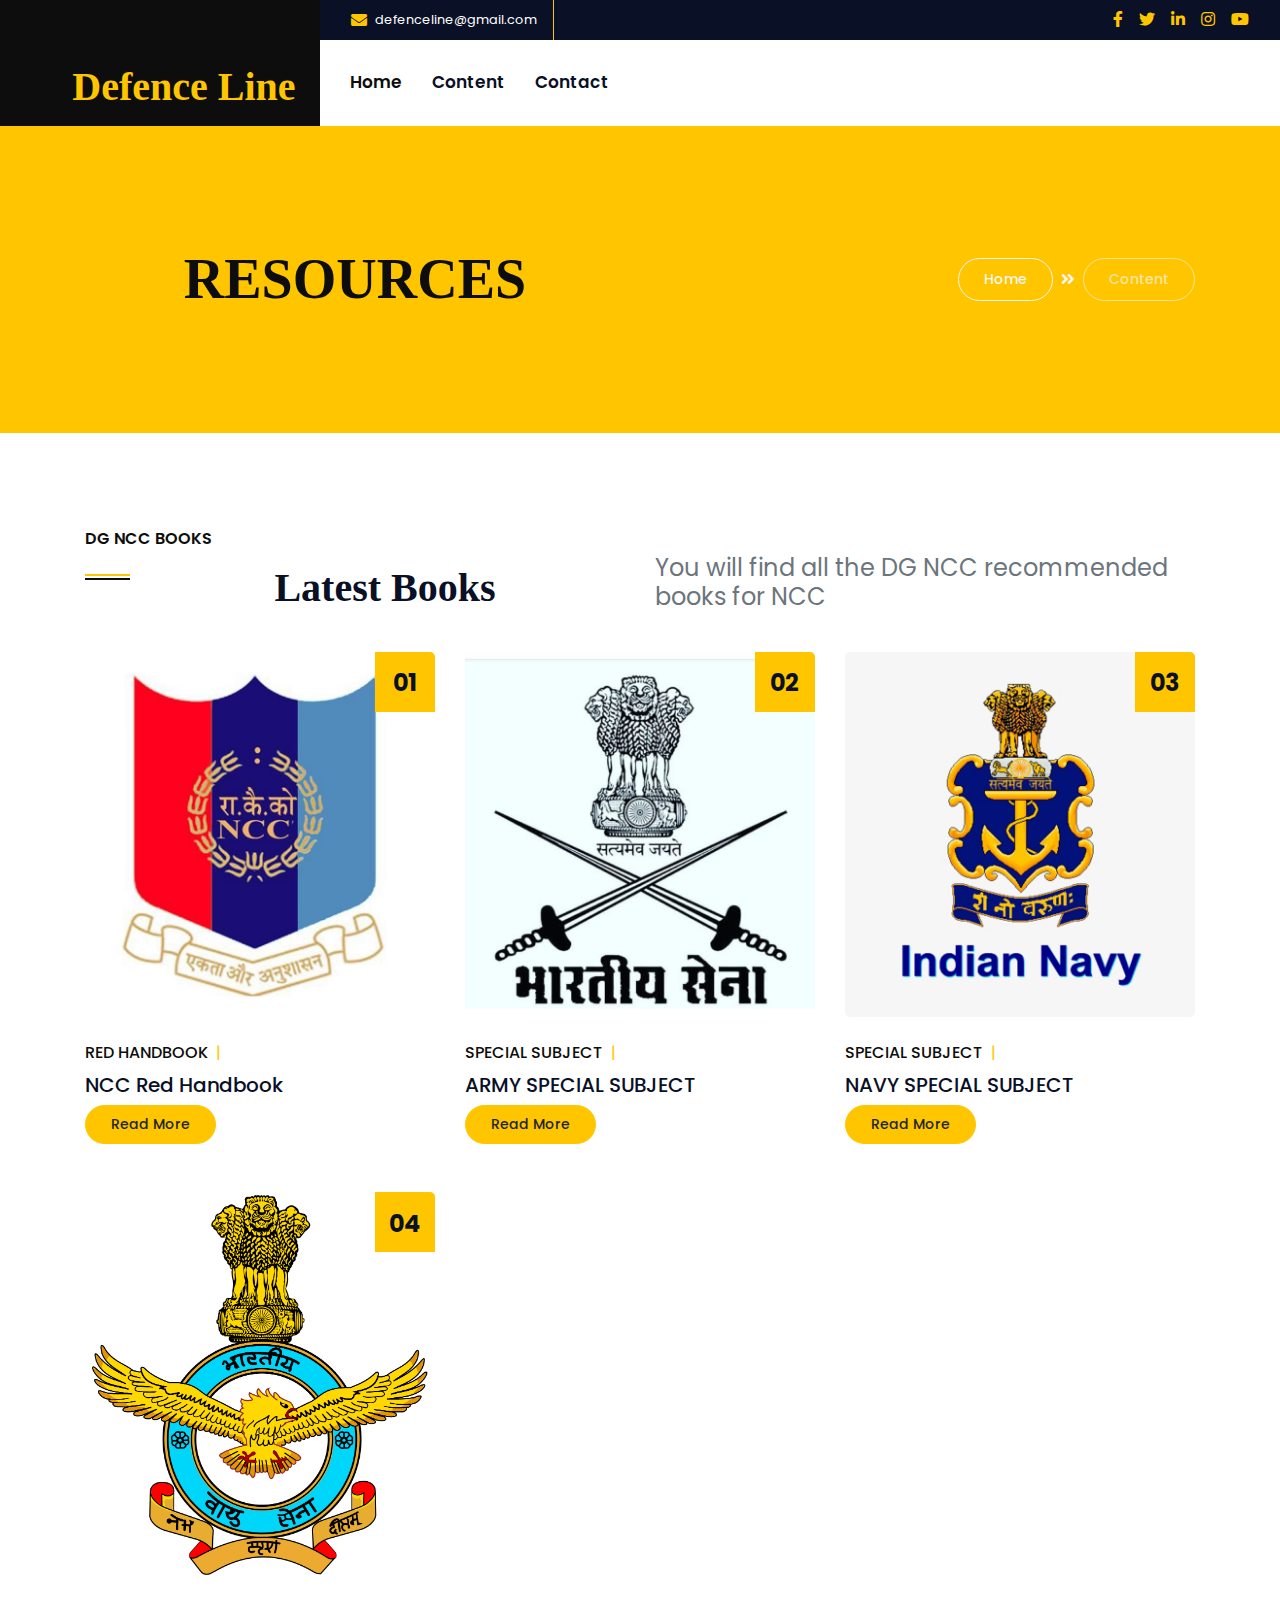
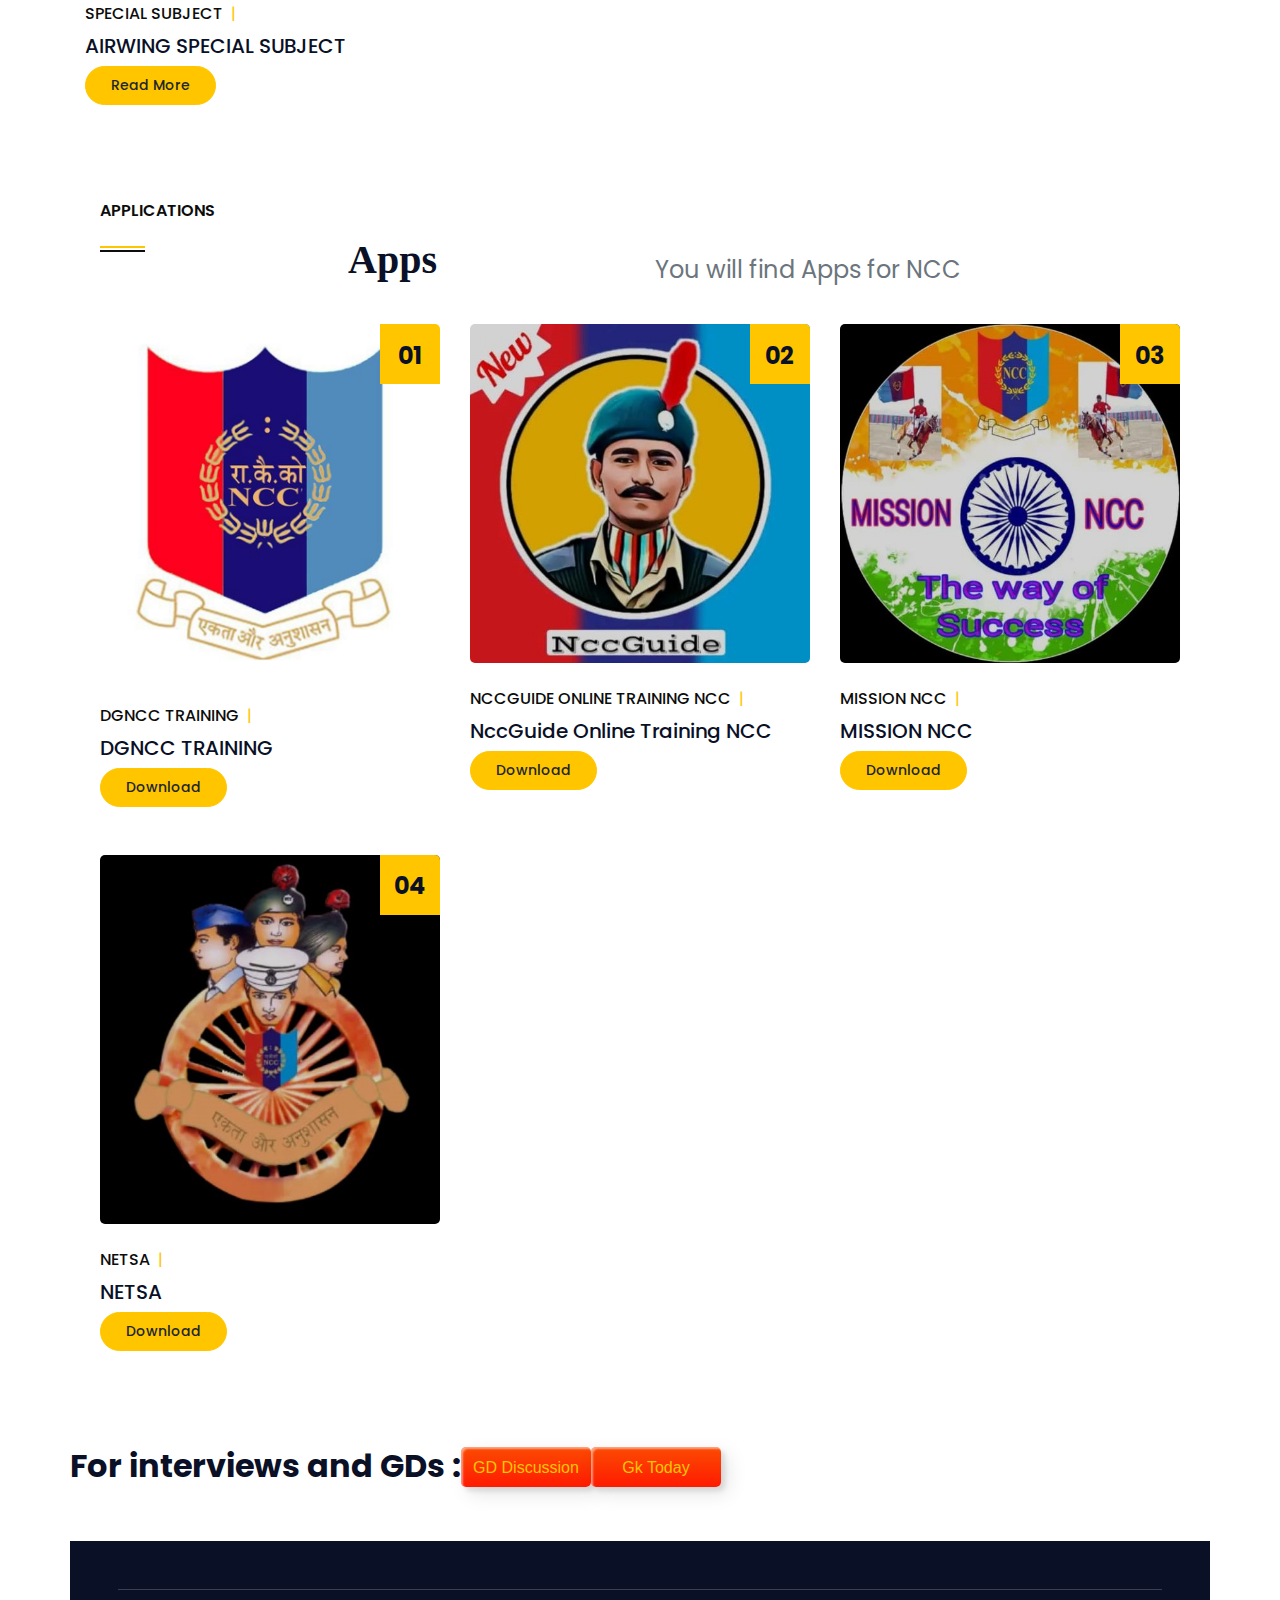
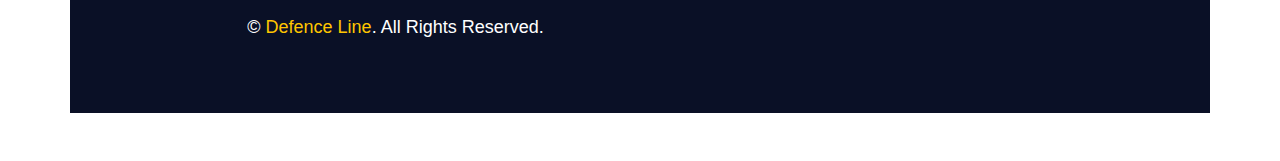
==== commit 0ea9c648: "Update" ====
--- a/blog.html
+++ b/blog.html
@@ -81,11 +81,11 @@
                             <!-- <a href="service.html" class="nav-item nav-link">Services</a> -->
                             <!-- <a href="project.html" class="nav-item nav-link">Project</a> -->
                             <div class="nav-item dropdown">
-                                <a href="#" class="nav-link dropdown-toggle" data-toggle="dropdown">Content</a>
-                                <div class="dropdown-menu rounded-0 m-0">
-                                    <a href="blog.html" class="dropdown-item">Books</a>
-                                    <a href="single.html" class="dropdown-item">Other</a>
-                                </div>
+                                <a href="#" class="nav-link " >Content</a>
+                                <!-- <div class="dropdown-menu rounded-0 m-0">
+                                    <a href="blog.html" class="dropdown-item">Books</a> -->
+                                    <!-- <a href="single.html" class="dropdown-item">Other</a> -->
+                                <!-- </div> -->
                             </div>
                             <a href="contact.html" class="nav-item nav-link">Contact</a>
                         </div>
@@ -103,13 +103,13 @@
         <div class="container py-5">
             <div class="row align-items-center py-4">
                 <div class="col-md-6 text-center text-md-left">
-                    <h1 class="display-4 mb-4 mb-md-0 text-secondary text-uppercase">Books</h1>
+                    <h1 class="display-4 mb-4 mb-md-0 text-secondary text-uppercase">Resources</h1>
                 </div>
                 <div class="col-md-6 text-center text-md-right">
                     <div class="d-inline-flex align-items-center">
-                        <a class="btn btn-sm btn-outline-light" href="">Home</a>
+                        <a class="btn btn-sm btn-outline-light" href="index.html">Home</a>
                         <i class="fas fa-angle-double-right text-light mx-2"></i>
-                        <a class="btn btn-sm btn-outline-light disabled" href="">Books</a>
+                        <a class="btn btn-sm btn-outline-light disabled" href="contact.html">Content</a>
                     </div>
                 </div>
             </div>
@@ -119,6 +119,11 @@
 
 
     <!-- Blog Start -->
+     
+
+
+
+
     <div class="container-fluid py-5">
         <div class="container">
             <div class="row align-items-end mb-4">
@@ -146,7 +151,7 @@
                     </div>
                     <h5 class="font-weight-medium mb-2">NCC Red Handbook</h5>
                     <!-- <p class="mb-4">Dolor justo sea kasd lorem clita justo no diam amet. Kasd magna dolor amet</p> -->
-                    <a class="btn btn-sm btn-primary py-2" href="">Read More</a>
+                    <a class="btn btn-sm btn-primary py-2" href="Book\RedBook.pdf" target=”_blank”>Read More</a>
                 </div>
                 <div class="col-lg-4 col-md-6 mb-5">
                     <div class="position-relative mb-4">
@@ -163,7 +168,7 @@
                     </div>
                     <h5 class="font-weight-medium mb-2">ARMY SPECIAL SUBJECT</h5>
                     <!-- <p class="mb-4">Dolor justo sea kasd lorem clita justo no diam amet. Kasd magna dolor amet</p> -->
-                    <a class="btn btn-sm btn-primary py-2" href="">Read More</a>
+                    <a class="btn btn-sm btn-primary py-2" href="Book\Army.pdf" target=”_blank”>Read More</a>
                 </div>
                 <div class="col-lg-4 col-md-6 mb-5">
                     <div class="position-relative mb-4">
@@ -180,7 +185,7 @@
                     </div>
                     <h5 class="font-weight-medium mb-2">NAVY SPECIAL SUBJECT</h5>
                     <!-- <p class="mb-4">Dolor justo sea kasd lorem clita justo no diam amet. Kasd magna dolor amet</p> -->
-                    <a class="btn btn-sm btn-primary py-2" href="">Read More</a>
+                    <a class="btn btn-sm btn-primary py-2" href="Book\Navy.pdf" target=”_blank”>Read More</a>
                 </div>
                 <div class="col-lg-4 col-md-6 mb-5">
                     <div class="position-relative mb-4">
@@ -197,8 +202,92 @@
                     </div>
                     <h5 class="font-weight-medium mb-2">AIRWING SPECIAL SUBJECT</h5>
                     <!-- <p class="mb-4">Dolor justo sea kasd lorem clita justo no diam amet. Kasd magna dolor amet</p> -->
-                    <a class="btn btn-sm btn-primary py-2" href="">Read More</a>
-                </div>
+                    <a class="btn btn-sm btn-primary py-2" href="Book\Air.pdf" target=”_blank”>Read More</a>
+                </div>
+
+                
+                        <!-- Apps-->
+                <div class="container-fluid py-5">
+                    <div class="container">
+                        <div class="row align-items-end mb-4">
+                            <div class="col-lg-6">
+                                <h6 class="text-secondary font-weight-semi-bold text-uppercase mb-3">Applications</h6>
+                                <h1 class="section-title mb-3">Apps</h1>
+                            </div>
+                            <div class="col-lg-6">
+                                <h4 class="font-weight-normal text-muted mb-3">You will find Apps for NCC </h4>
+                            </div>
+                        </div>
+
+                        <div class="row">
+                            <div class="col-lg-4 col-md-6 mb-5">
+                                <div class="position-relative mb-4">
+                                    <img class="img-fluid rounded w-100" src="img/blog-1.png" alt="">
+                                    <div class="blog-date">
+                                        <h4 class="font-weight-bold mb-n1">01</h4>
+                                        <!-- <small class="text-white text-uppercase">Jan</small> -->
+                                    </div>
+                                </div>
+                                <div class="d-flex mb-2">
+                                    <a class="text-secondary text-uppercase font-weight-medium" href="https://play.google.com/store/apps/details?id=com.chl.ncc">DGNCC TRAINING</a>
+                                    <span class="text-primary px-2">|</span>
+                                    <!-- <a class="text-secondary text-uppercase font-weight-medium" href="">Cleaning</a> -->
+                                </div>
+                                <h5 class="font-weight-medium mb-2">DGNCC TRAINING</h5>
+                                <!-- <p class="mb-4">Dolor justo sea kasd lorem clita justo no diam amet. Kasd magna dolor amet</p> -->
+                                <a class="btn btn-sm btn-primary py-2" href="https://play.google.com/store/apps/details?id=com.chl.ncc" target=”_blank”>Download</a>
+                            </div>
+                            <div class="col-lg-4 col-md-6 mb-5">
+                                <div class="position-relative mb-4">
+                                    <img class="img-fluid rounded w-100 " src="img/app2.jpeg" alt="">
+                                    <div class="blog-date">
+                                        <h4 class="font-weight-bold mb-n1">02</h4>
+                                        <!-- <small class="text-white text-uppercase">Jan</small> -->
+                                    </div>
+                                </div>
+                                <div class="d-flex mb-2">
+                                    <a class="text-secondary text-uppercase font-weight-medium" href="https://play.google.com/store/apps/details?id=com.h.m.infotech.ncc.nationalcadetcorps">NccGuide Online Training NCC</a>
+                                    <span class="text-primary px-2">|</span>
+                                    <!-- <a class="text-secondary text-uppercase font-weight-medium" href="">Cleaning</a> -->
+                                </div>
+                                <h5 class="font-weight-medium mb-2">NccGuide Online Training NCC</h5>
+                                <!-- <p class="mb-4">Dolor justo sea kasd lorem clita justo no diam amet. Kasd magna dolor amet</p> -->
+                                <a class="btn btn-sm btn-primary py-2" href="https://play.google.com/store/apps/details?id=com.h.m.infotech.ncc.nationalcadetcorps" target=”_blank”>Download</a>
+                            </div>
+                            <div class="col-lg-4 col-md-6 mb-5">
+                                <div class="position-relative mb-4">
+                                    <img class="img-fluid rounded w-800" src="img/app31.jpeg" alt="">
+                                    <div class="blog-date">
+                                        <h4 class="font-weight-bold mb-n1">03</h4>
+                                        <!-- <small class="text-white text-uppercase">Jan</small> -->
+                                    </div>
+                                </div>
+                                <div class="d-flex mb-2">
+                                    <a class="text-secondary text-uppercase font-weight-medium" href="https://play.google.com/store/apps/details?id=com.missionncc.missionncc">MISSION NCC</a>
+                                    <span class="text-primary px-2">|</span>
+                                    <!-- <a class="text-secondary text-uppercase font-weight-medium" href="">Cleaning</a> -->
+                                </div>
+                                <h5 class="font-weight-medium mb-2">MISSION NCC</h5>
+                                <!-- <p class="mb-4">Dolor justo sea kasd lorem clita justo no diam amet. Kasd magna dolor amet</p> -->
+                                <a class="btn btn-sm btn-primary py-2" href="https://play.google.com/store/apps/details?id=com.missionncc.missionncc" target=”_blank”>Download</a>
+                            </div>
+                            <div class="col-lg-4 col-md-6 mb-5">
+                                <div class="position-relative mb-4">
+                                    <img class="img-fluid rounded w-60" src="img/app11.jpeg" alt="">
+                                    <div class="blog-date">
+                                        <h4 class="font-weight-bold mb-n1">04</h4>
+                                        <!-- <small class="text-white text-uppercase">Jan</small> -->
+                                    </div>
+                                </div>
+                                <div class="d-flex mb-2">
+                                    <a class="text-secondary text-uppercase font-weight-medium" href="https://play.google.com/store/apps/details?id=com.missionncc.missionncc">NETSA</a>
+                                    <span class="text-primary px-2">|</span>
+                                    <!-- <a class="text-secondary text-uppercase font-weight-medium" href="">Cleaning</a> -->
+                                </div>
+                                <h5 class="font-weight-medium mb-2">NETSA</h5>
+                                <!-- <p class="mb-4">Dolor justo sea kasd lorem clita justo no diam amet. Kasd magna dolor amet</p> -->
+                                <a class="btn btn-sm btn-primary py-2" href="https://play.google.com/store/apps/details?id=com.missionncc.missionncc" target=”_blank”>Download</a>
+                            </div>
                 <!-- <div class="col-lg-4 col-md-6 mb-5">
                     <div class="position-relative mb-4">
                         <img class="img-fluid rounded w-100" src="img/blog-3.jpg" alt="">
@@ -257,6 +346,11 @@
             </div>
         </div>
     </div>
+    <span><h2>For interviews and GDs :</h2></span>
+    
+    <button class="custom-btn btn-5"><a  href="https://www.groupdiscussionideas.com/group-discussion-topics-with-answers/"><span>GD Discussion</span></a></button>
+    <button class="custom-btn btn-5" ><a href="https://www.gktoday.in/"><span>Gk Today</span></a></button>
+ 
     <!-- Blog End -->
 
 
@@ -314,7 +408,7 @@
                 <p class="m-0 text-white">&copy; <a href="#">Defence Line</a>. All Rights Reserved. 
                 </p>
             </div>
-            <div class="col-lg-6 text-center text-md-right">
+            <!-- <div class="col-lg-6 text-center text-md-right">
                 <ul class="nav d-inline-flex">
                     <li class="nav-item">
                         <a class="nav-link text-white py-0" href="#">Privacy</a>
@@ -329,7 +423,7 @@
                         <a class="nav-link text-white py-0" href="#">Help</a>
                     </li>
                 </ul>
-            </div>
+            </div> -->
         </div>
     </div>
     <!-- Footer End -->
--- a/css/style.css
+++ b/css/style.css
@@ -53,6 +53,100 @@
   display: block;
 }
 
+
+
+
+
+h1 {
+  position: relative;
+  text-align: center;
+  color: #353535;
+  font-size: 50px;
+  font-family: "Cormorant Garamond", serif;
+}
+
+p {
+  font-family: 'Lato', sans-serif;
+  font-weight: 300;
+  text-align: center;
+  font-size: 18px;
+  color: #676767;
+}
+.frame {
+  width: 90%;
+  margin: 40px auto;
+  text-align: center;
+}
+button {
+  margin: 20px;
+}
+.custom-btn {
+  width: 130px;
+  height: 40px;
+  color: #fff;
+  border-radius: 5px;
+  padding: 10px 25px;
+  font-family: 'Lato', sans-serif;
+  font-weight: 500;
+  background: transparent;
+  cursor: pointer;
+  transition: all 0.3s ease;
+  position: relative;
+  display: inline-block;
+   box-shadow:inset 2px 2px 2px 0px rgba(255,255,255,.5),
+   7px 7px 20px 0px rgba(0,0,0,.1),
+   4px 4px 5px 0px rgba(0,0,0,.1);
+  outline: none;
+}
+
+.btn-5 {
+  width: 130px;
+  height: 40px;
+  line-height: 42px;
+  padding: 0;
+  border: none;
+  background: rgb(255,27,0);
+background: linear-gradient(0deg, rgba(255,27,0,1) 0%, rgba(251,75,2,1) 100%);
+}
+.btn-5:hover {
+  color: #f0094a;
+  background: transparent;
+   box-shadow:none;
+}
+.btn-5:before,
+.btn-5:after{
+  content:'';
+  position:absolute;
+  top:0;
+  right:0;
+  height:2px;
+  width:0;
+  background: #f0094a;
+  box-shadow:
+   -1px -1px 5px 0px #fff,
+   7px 7px 20px 0px #0003,
+   4px 4px 5px 0px #0002;
+  transition:400ms ease all;
+}
+.btn-5:after{
+  right:inherit;
+  top:inherit;
+  left:0;
+  bottom:0;
+}
+.btn-5:hover:before,
+.btn-5:hover:after{
+  width:100%;
+  transition:800ms ease all;
+}
+
+
+
+
+
+
+
+
 body {
   margin: 0;
   font-family: "Poppins", sans-serif;
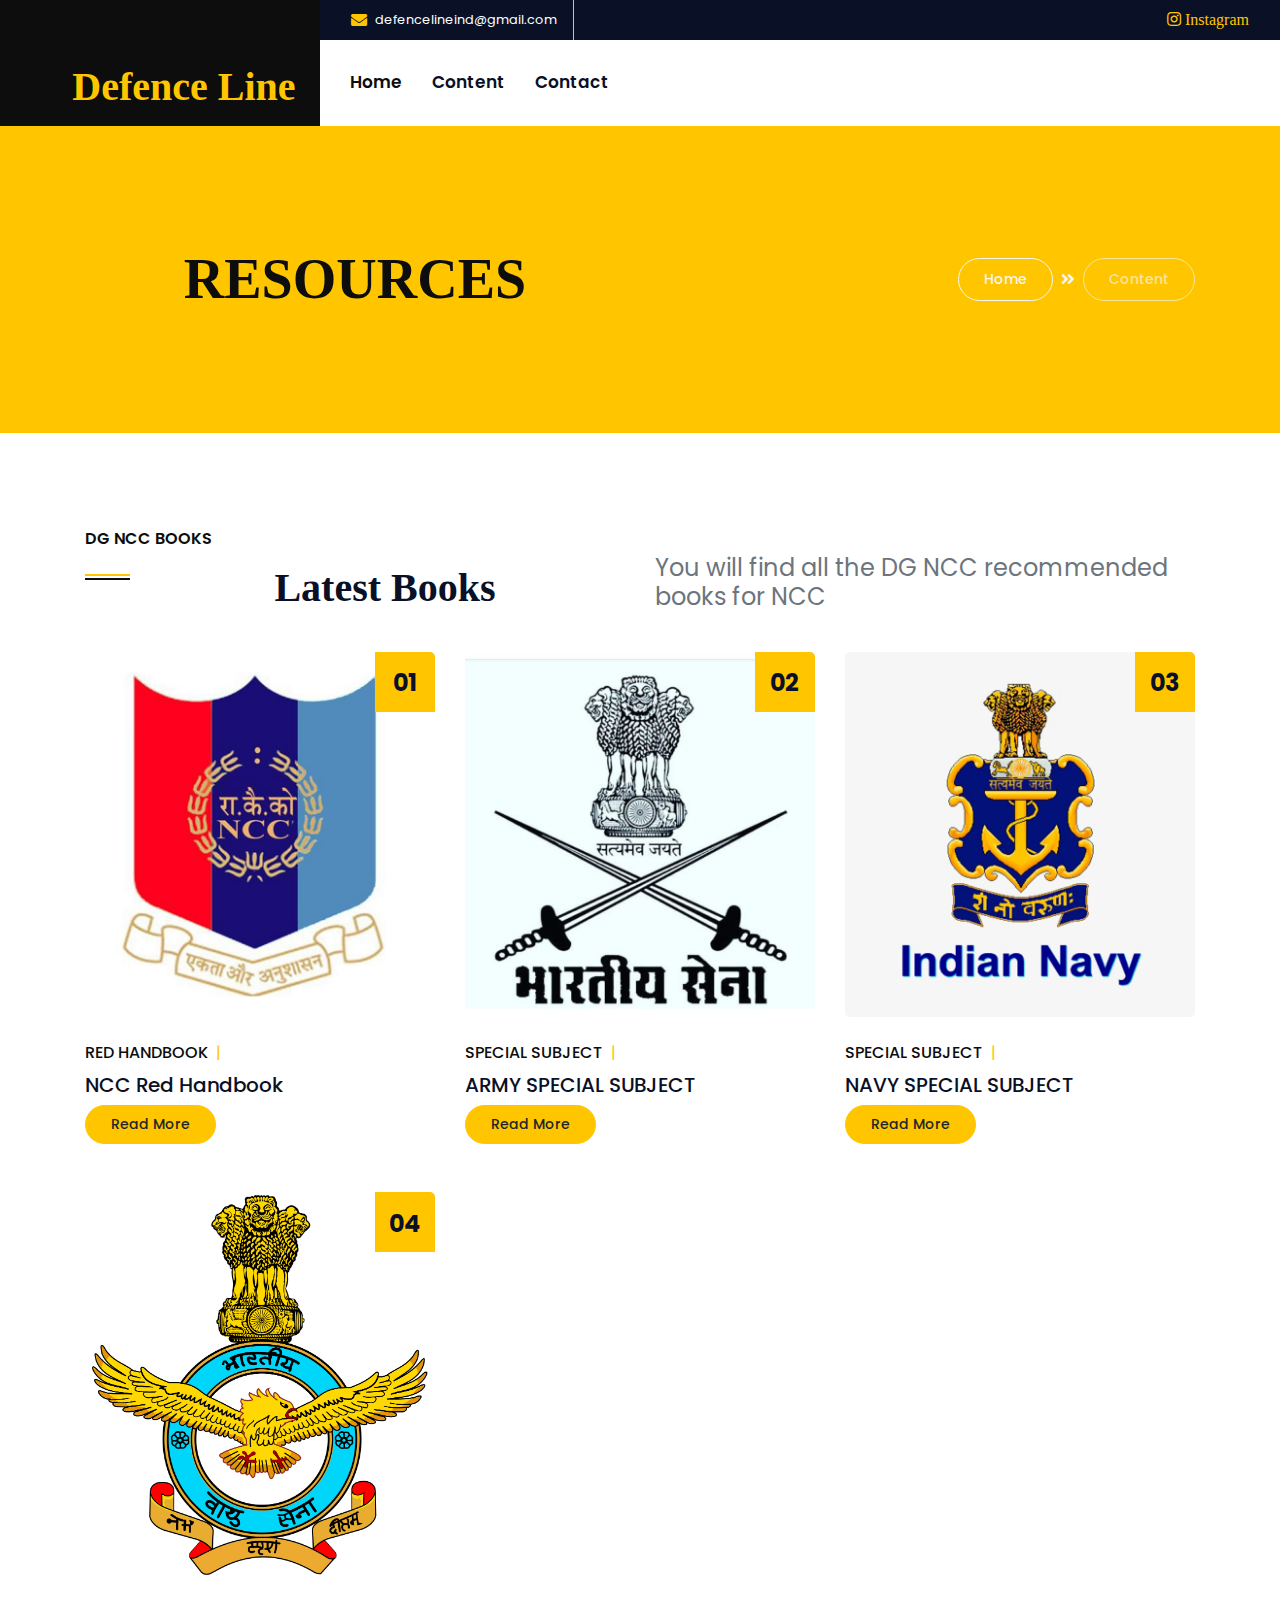
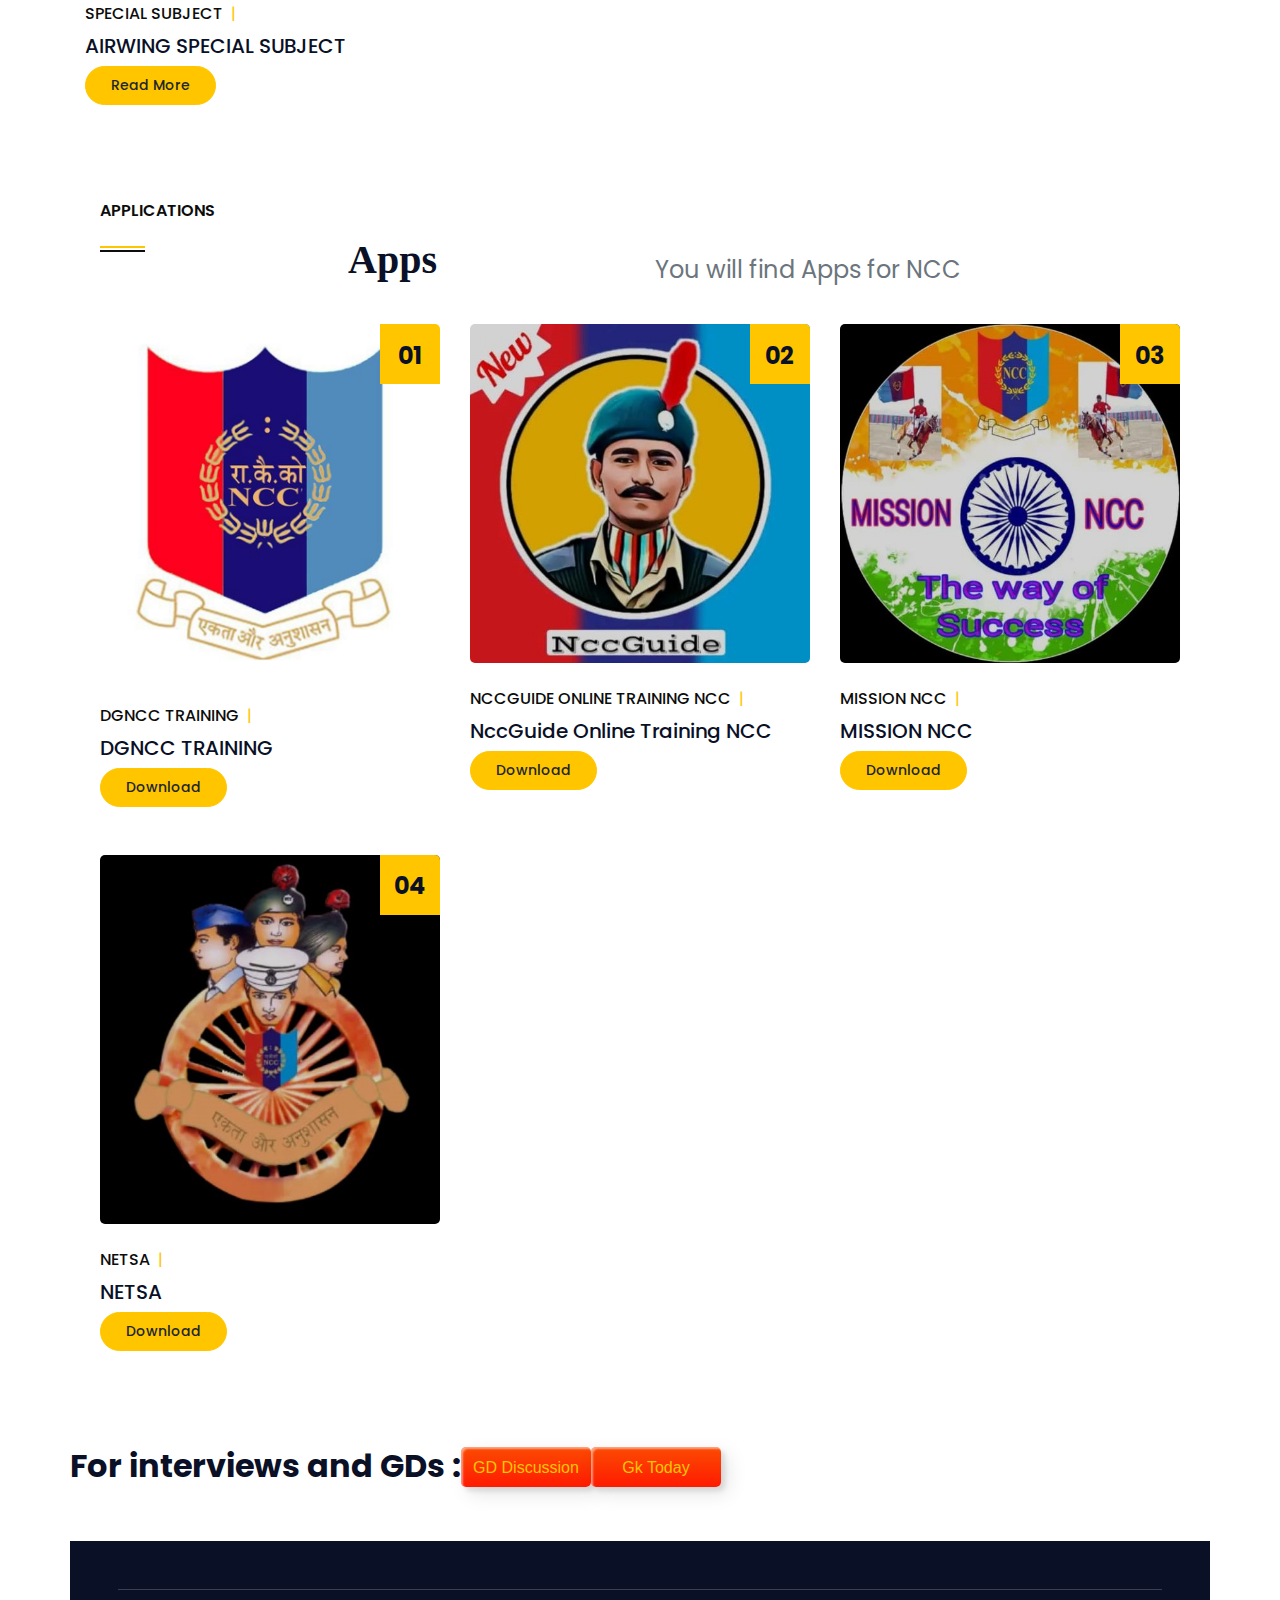
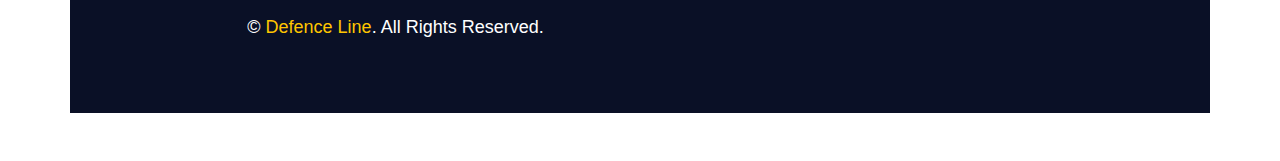
==== commit 01200718: "do" ====
--- a/blog.html
+++ b/blog.html
@@ -40,7 +40,7 @@
                     <div class="col-lg-7 text-left text-white">
                         <div class="h-100 d-inline-flex align-items-center border-right border-primary py-2 px-3">
                             <i class="fa fa-envelope text-primary mr-2"></i>
-                            <small>defenceline@gmail.com</small>
+                            <small>defencelineind@gmail.com</small>
                         </div>
                         <!-- <div class="h-100 d-inline-flex align-items-center py-2 px-2">
                             <i class="fa fa-phone-alt text-primary mr-2"></i>
@@ -49,7 +49,7 @@
                     </div>
                     <div class="col-lg-5 text-right">
                         <div class="d-inline-flex align-items-center pr-2">
-                            <a class="text-primary p-2" href="">
+                            <!-- <a class="text-primary p-2" href="">
                                 <i class="fab fa-facebook-f"></i>
                             </a>
                             <a class="text-primary p-2" href="">
@@ -57,13 +57,13 @@
                             </a>
                             <a class="text-primary p-2" href="">
                                 <i class="fab fa-linkedin-in"></i>
+                            </a> -->
+                            <a class="text-primary p-2" href="https://instagram.com/line4defence?igshid=YmMyMTA2M2Y=">
+                                <i class="fab fa-instagram"> Instagram</i>
                             </a>
-                            <a class="text-primary p-2" href="">
-                                <i class="fab fa-instagram"></i>
-                            </a>
-                            <a class="text-primary p-2" href="">
+                            <!-- <a class="text-primary p-2" href="">
                                 <i class="fab fa-youtube"></i>
-                            </a>
+                            </a> --> 
                         </div>
                     </div>
                 </div>
